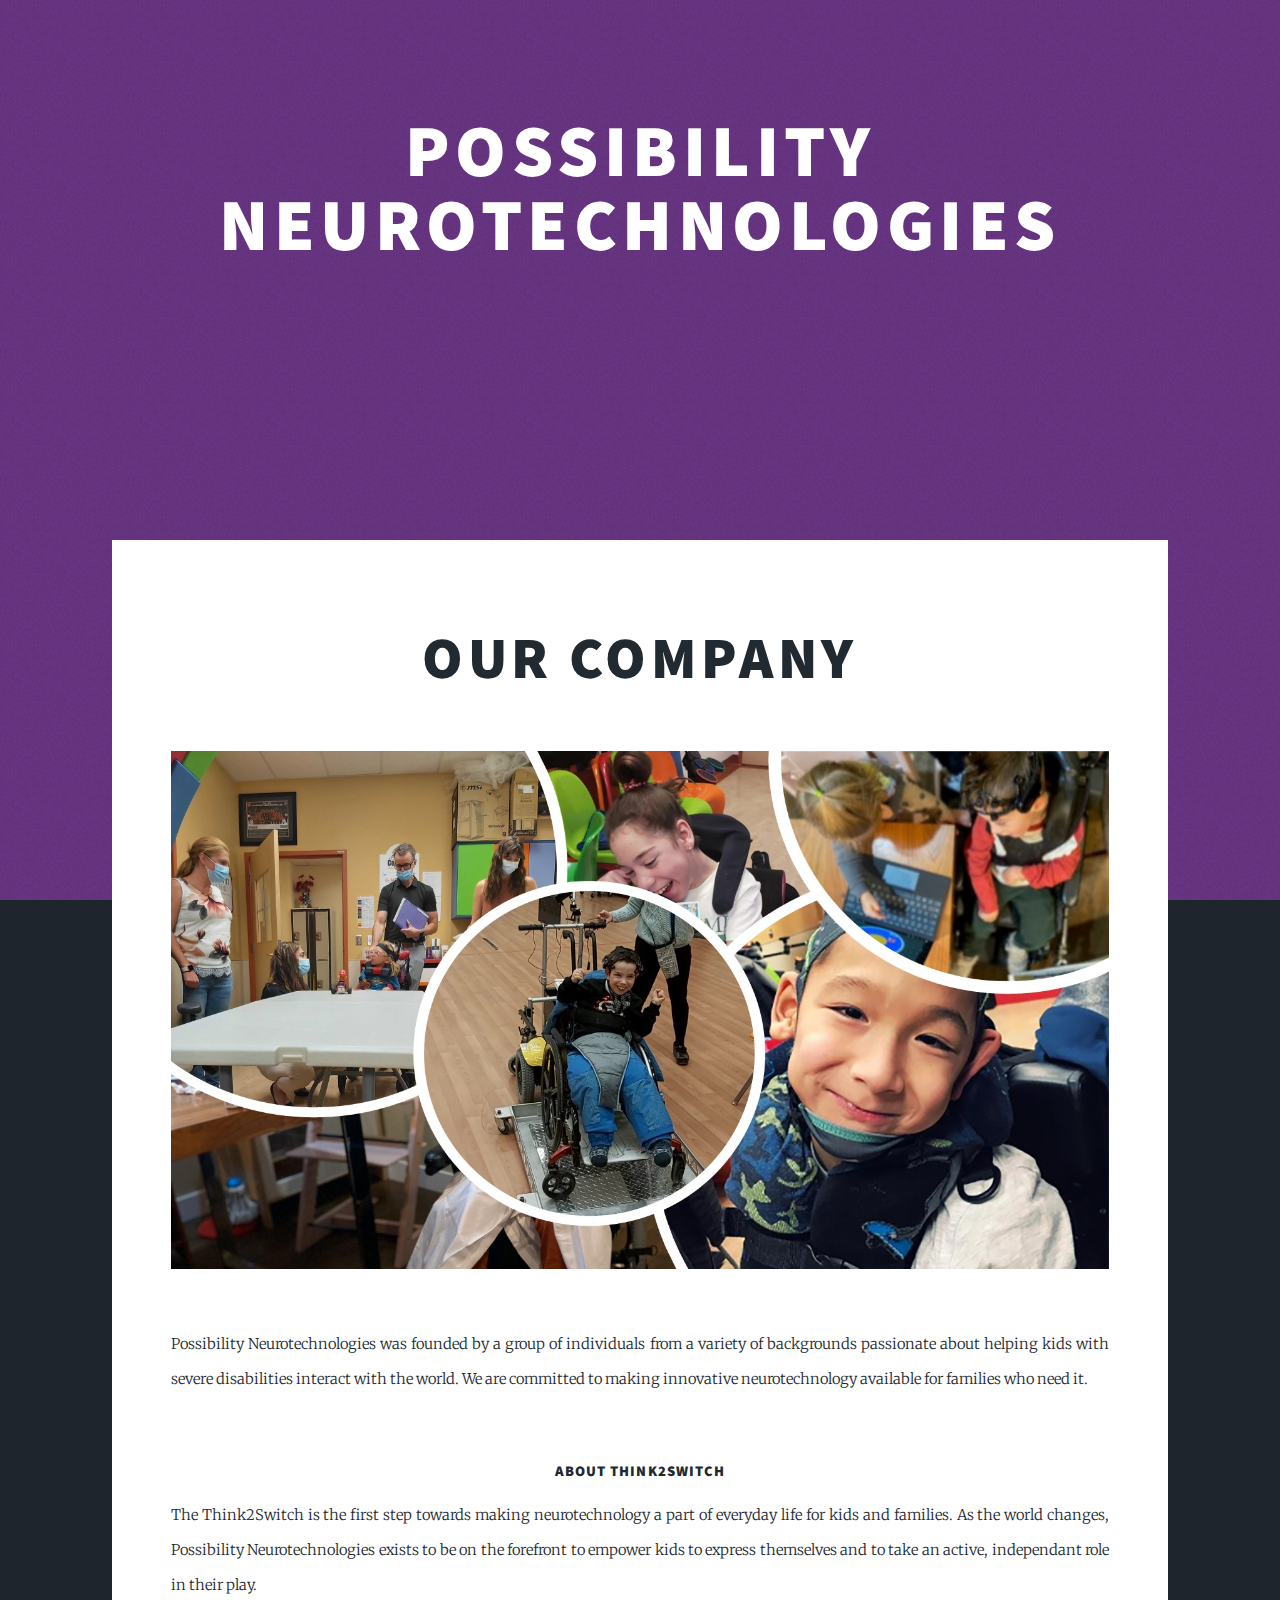
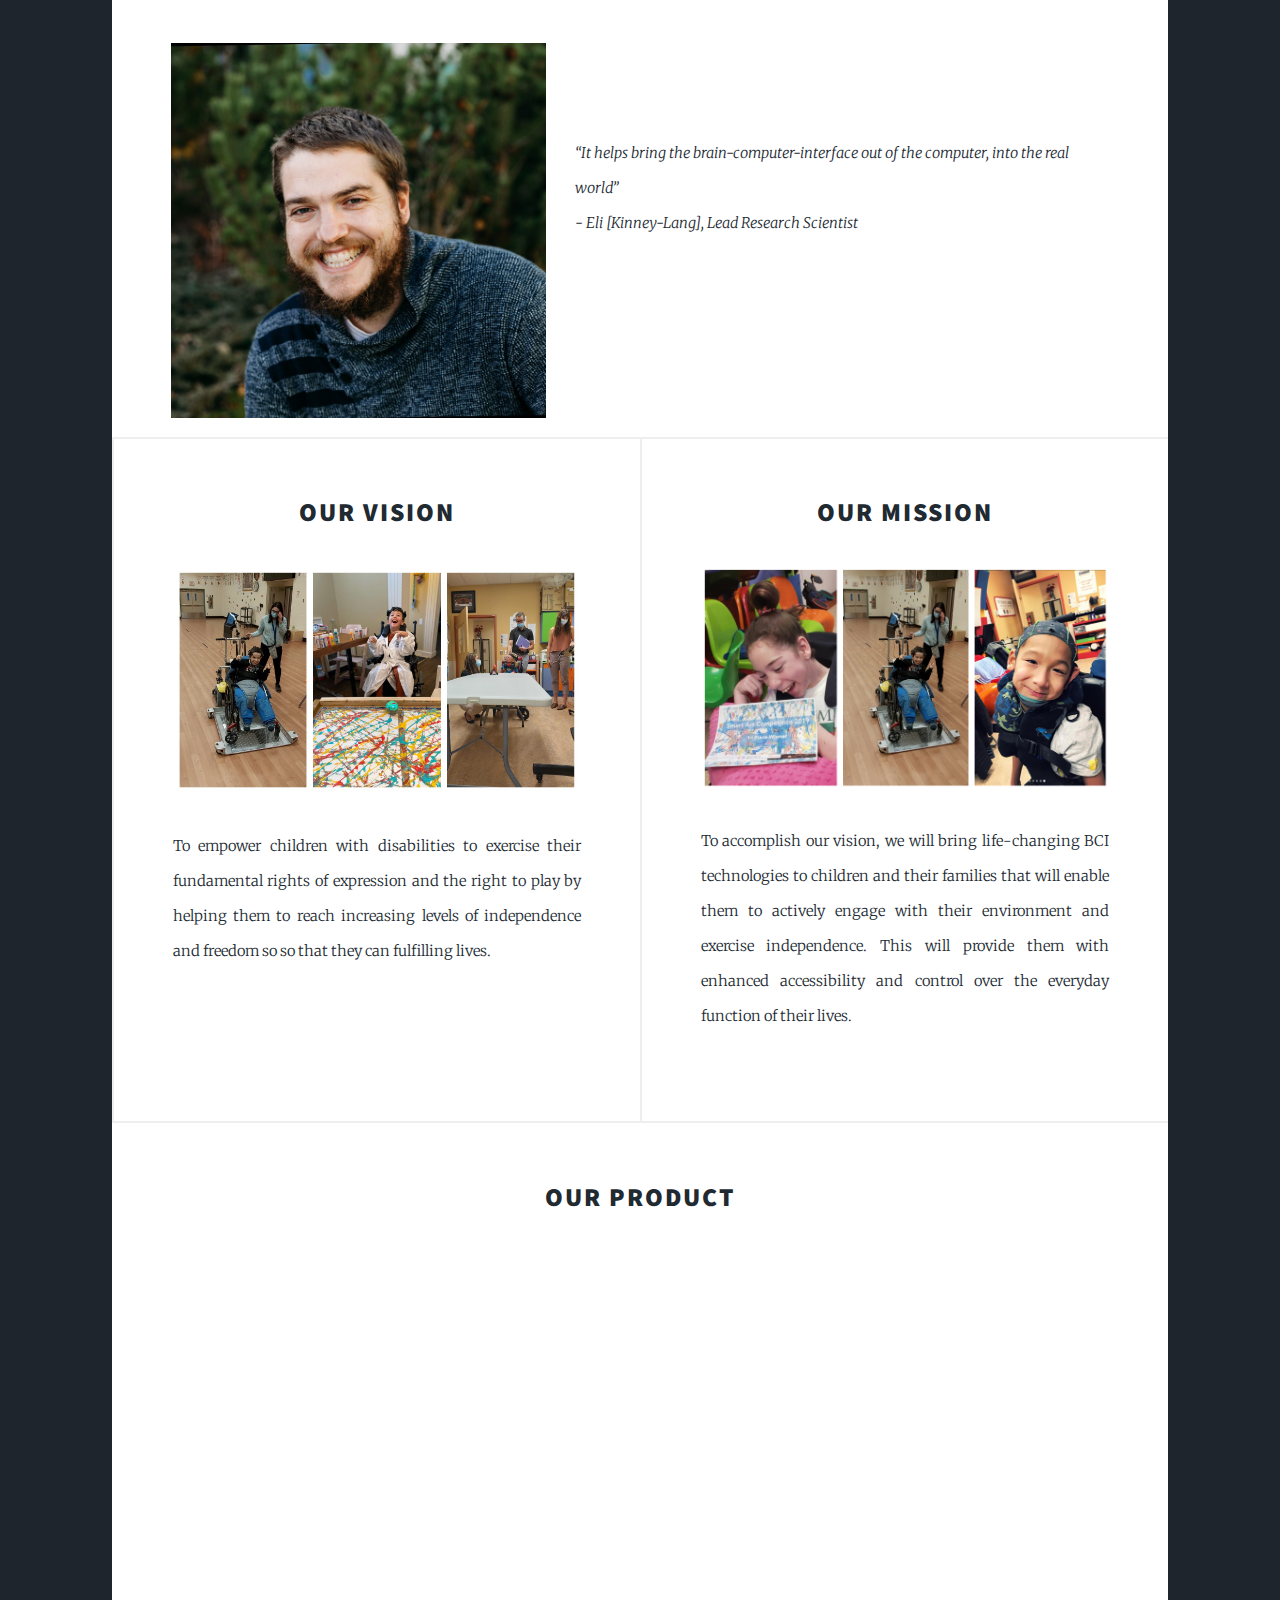
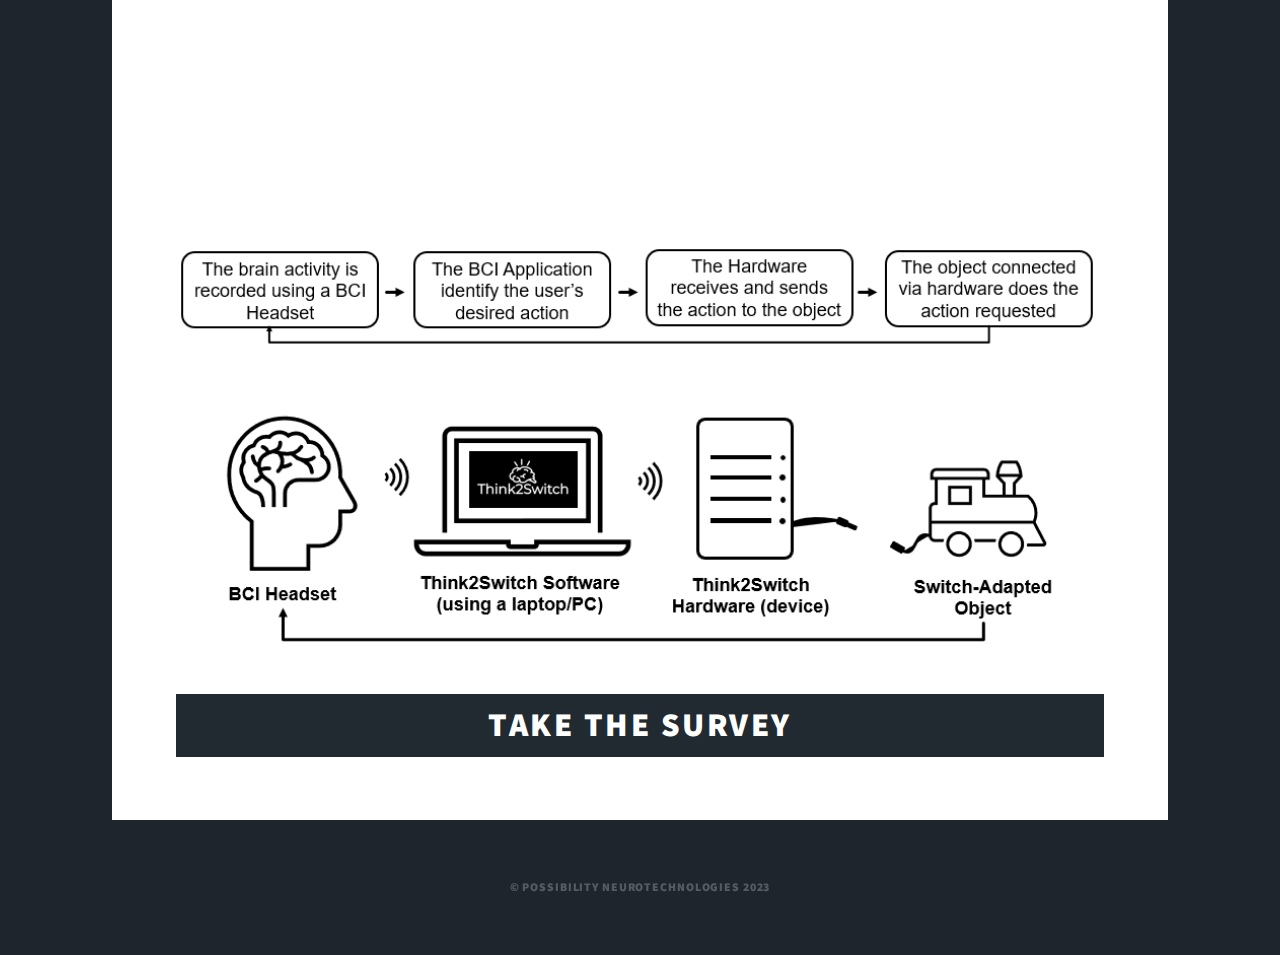
==== index.html @ 07a69c0f "adding new image and written content, and some cleanups" ====
<!DOCTYPE HTML>
<!--
	Massively by HTML5 UP
	html5up.net | @ajlkn
	Free for personal and commercial use under the CCA 3.0 license (html5up.net/license)
-->
<html>

<head>
    <title>BCI4Kids | Care Crates
    </title>
    <meta charset="utf-8" />
    <meta name="viewport" content="width=device-width, initial-scale=1, user-scalable=no" />
    <link rel="stylesheet" href="assets/css/main.css" />
    <noscript><link rel="stylesheet" href="assets/css/noscript.css" /></noscript>
</head>

<body class="is-preload">

    <!-- Wrapper -->
    <div id="wrapper" class="fade-in">

        <!-- Intro -->
        <div id="intro">
            <h1>
                <a href="#" class="image title"></a>Possibility Neurotechnologies
            </h1>
            <!-- <p>This is an extremely cool tagline!</a>
            </p> -->
            <!-- <ul class="actions">
                <li><a href="#header" class="button icon solid fa-arrow-down scrolly">Learn More</a></li>
            </ul> -->
        </div>

        <!-- Header -->
        <header id="header">
            <!-- <a href="index.html" class="logo">Join Our Early Access Club!</a> -->
            <!-- <nav id="nav"> -->
            <ul class="links" style="background-color: #212931">
                <!-- <li class="active"><a href="#">Home</a></li> -->
                <li class=""><a href="#Program">Interested? Take our Survey</a></li>
                <!-- <li><a href="flagships.html">Flagship Product</a></li>
                <li><a href="old_index.html">Old Index</a></li>
                <li><a href="#Starter_Crates">Starter Crates</a></li> -->
                <!-- </ul>
            <ul class="links"> -->
                <!-- <li><a href="#" class="icon brands fa-twitter"><span class="label">Twitter</span></a></li>
                <li><a href="#" class="icon brands fa-facebook-f"><span class="label">Facebook</span></a></li>
                <li><a href="#" class="icon brands fa-instagram"><span class="label">Instagram</span></a></li>
                <li><a href="#" class="icon brands fa-github"><span class="label">GitHub</span></a></li> -->
            </ul>
            <!-- </nav> -->
        </header>

        <!-- Nav -->
        <!-- <nav id="nav">
            <ul class="links">
                <li class="active"><a href="index.html">Home</a></li>
                <li><a href="flagships.html">Flagship Product</a></li>
                <li><a href="#Starter_Crates">Starter Crates</a></li>
            </ul>
            <ul class="icons">
                <li><a href="#" class="icon brands fa-twitter"><span class="label">Twitter</span></a>
                </li>
                <li><a href="#" class="icon brands fa-facebook-f"><span class="label">Facebook</span></a></li>
                <li><a href="#" class="icon brands fa-instagram"><span class="label">Instagram</span></a></li>
                <li><a href="#" class="icon brands fa-github"><span class="label">GitHub</span></a></li>
            </ul>
        </nav> -->

        <!-- Main -->
        <div id="main">

            <!-- Featured Post -->
            <article class="post featured">
                <header class="major">
                    <h2><a href="#">Our Company</a></h2>
                </header>
                <div class="image main"><img src="images/Dener_Images/pic_1.jpg" alt="" /></div>
                <p>Possibility Neurotechnologies was founded by a group of individuals from a variety of backgrounds passionate 
                    about helping kids with severe disabilities interact with the world. We are committed to making innovative 
                    neurotechnology available for families who need it.</p></br>
                <h4>About Think2Switch</h4>
                
                <p>The Think2Switch is the first step towards making 
                    neurotechnology a part of everyday life for kids and families. As the world changes, Possibility Neurotechnologies 
                    exists to be on the forefront to empower kids to express themselves and to take an active, independant role in their play.</p>
                <span class="image left"><img src="images/eli_headshot.jfif" alt="" /></span></br></br></br>
                <p class="p_left" style="font-style: italic">
                    “It helps bring the brain-computer-interface out of the computer, into the real world” </br>
                    - Eli [Kinney-Lang], Lead Research Scientist</p>
                </br></br>
            </article>

            <section class="summary" id="Starter_Crates">
                <!-- <header class="major">
                    <h1>Our Product</h1>
                </header> -->
                <article>
                    <header>
                        <h2><a href="#">Our Vision</a></h2>
                    </header>
                    <a href="#" class="image fit"><img src="images/Dener_Images/pic_9.jpg" alt="" /></a>
                    <p>To empower children with disabilities to exercise their fundamental rights of 
                        expression and the right to play by helping them to reach increasing levels of 
                        independence and freedom so so that they can fulfilling lives.</p>
                </article>
                <article>
                    <header>
                        <h2><a href="#">Our Mission</a></h2>
                    </header>
                    <a href="#" class="image fit"><img src="images/Dener_Images/pic_7.png" alt="" /></a>
                    <p>To accomplish our vision, we will bring life-changing BCI technologies to children and their families that will
                        enable them to actively engage with their environment and exercise independence. This will provide them with
                        enhanced accessibility and control over the everyday function of their lives.</p>
                </article>
            </section>
            <section id="Program">
                <article class="post featured">
                    <header class="major">
                        <h2><a href="#">Our Product</a></h2>
                    </header>
                    <div style="position:relative;padding-top:56.25%;">
                        <iframe src="https://www.youtube.com/embed/0PPTnDijx0E" 
                        frameborder="0" allowfullscreen style="position:absolute;top:0;left:0;width:100%;height:100%;">
                        </iframe>
                    </div>
                    <a href="#" class="image fit"><img src="images/Dener_Images/diagram_3.png" alt="" /></a>
                    <!-- <span width="50%" class="image left"><img src="images/PNGs/T2S_Diagram.png" alt="" /></span> -->
                    <!-- <a href="#" class="image main"><img style="border-radius: 40px"src="images/PNGs/T2S_Diagram.png" alt="" /></a> -->
                    <!-- <p>Donec eget ex magna. Interdum et malesuada fames ac ante ipsum primis in faucibus. Pellentesque venenatis 
                    dolor imperdiet dolor mattis sagittis magna etiam. Donec eget ex magna. Interdum et malesuada fames ac ante 
                    ipsum primis in faucibus. Pellentesque venenatis dolor imperdiet dolor mattis sagittis magna etiam. Donec eget 
                    ex magna. Interdum et malesuada fames ac ante ipsum primis in faucibus. Pellentesque venenatis dolor imperdiet 
                    dolor mattis sagittis magna etiam.</p> -->
                </article>
                <!-- <a href="#" class="button extralarge">Take the Survey</a> -->
                <ul class="actions stacked">
                    <li><a href="#" id="#survey_button" class="button extralarge primary fit">Take the Survey</a></li>
                </ul>
            </section>
        </div>


        <!-- Footer -->
        <!-- <footer id="footer">
            <section>
                <form method="post" action="https://formspree.io/f/xoqbwbjz">
                    <div class="fields">
                        <div class="field">
                            <label for="name">Name</label>
                            <input type="text" name="name" id="name" />
                        </div>
                        <div class="field">
                            <label for="email">Email</label>
                            <input type="text" name="email " id="email" />
                        </div>
                        <div class="field">
                            <label for="message">Message</label>
                            <textarea name="message" id="message" rows="3 "></textarea>
                        </div>
                    </div>
                    <ul class="actions">
                        <li><input type="submit" value="Send Message" /></li>
                    </ul>
                </form>
            </section>
            <section class="split contact">
                <section class="alt">
                    <h3>Address</h3>
                    <p>1234 Somewhere Road #87257<br /> Nashville, TN 00000-0000</p>
                </section>
                <section>
                    <h3>Phone</h3>
                    <p><a href="#">(000) 000-0000</a></p>
                </section>
                <section>
                    <h3>Email</h3>
                    <p><a href="#">info@untitled.tld</a></p>
                </section>
                <section>
                    <h3>Social</h3>
                    <ul class="icons alt ">
                        <li><a href="# " class="icon brands alt fa-twitter"><span class="label">Twitter</span></a></li>
                        <li><a href="# " class="icon brands alt fa-facebook-f"><span class="label">Facebook</span></a></li>
                        <li><a href="# " class="icon brands alt fa-instagram"><span class="label">Instagram</span></a></li>
                        <li><a href="# " class="icon brands alt fa-github"><span class="label">GitHub</span></a></li>
                    </ul>
                </section>
            </section>
        </footer> -->

        <!-- Copyright -->
        <div id="copyright">
            <ul>
                <li>&copy; Possibility Neurotechnologies 2023</li>
                <!-- <li>Design: <a href="https://html5up.net">HTML5 UP</a></li> -->
            </ul>
        </div>

    </div>


    <!-- Scripts -->
    <script src="assets/js/jquery.min.js"></script>
    <script src="assets/js/jquery.scrollex.min.js"></script>
    <script src="assets/js/jquery.scrolly.min.js"></script>
    <script src="assets/js/browser.min.js"></script>
    <script src="assets/js/breakpoints.min.js"></script>
    <script src="assets/js/util.js"></script>
    <script src="assets/js/main.js"></script>

</body>

</html>
---- assets/css/main.css ----
@import url(fontawesome-all.min.css);
@import url("https://fonts.googleapis.com/css?family=Merriweather:300,700,300italic,700italic|Source+Sans+Pro:900");

/*
	Massively by HTML5 UP
	html5up.net | @ajlkn
	Free for personal and commercial use under the CCA 3.0 license (html5up.net/license)
*/

html,
body,
div,
span,
applet,
object,
iframe,
h1,
h2,
h3,
h4,
h5,
h6,
p,
blockquote,
pre,
a,
abbr,
acronym,
address,
big,
cite,
code,
del,
dfn,
em,
img,
ins,
kbd,
q,
s,
samp,
small,
strike,
strong,
sub,
sup,
tt,
var,
b,
u,
i,
center,
dl,
dt,
dd,
ol,
ul,
li,
fieldset,
form,
label,
legend,
table,
caption,
tbody,
tfoot,
thead,
tr,
th,
td,
article,
aside,
canvas,
details,
embed,
figure,
figcaption,
footer,
header,
hgroup,
menu,
nav,
output,
ruby,
section,
summary,
time,
mark,
audio,
video {
    margin: 0;
    padding: 0;
    border: 0;
    font-size: 100%;
    font: inherit;
    vertical-align: baseline;
}

article,
aside,
details,
figcaption,
figure,
footer,
header,
hgroup,
menu,
nav,
section {
    display: block;
}

body {
    line-height: 1;
}

ol,
ul {
    list-style: none;
}

blockquote,
q {
    quotes: none;
}

blockquote:before,
blockquote:after,
q:before,
q:after {
    content: '';
    content: none;
}

table {
    border-collapse: collapse;
    border-spacing: 0;
}

body {
    -webkit-text-size-adjust: none;
}

mark {
    background-color: transparent;
    color: inherit;
}

input::-moz-focus-inner {
    border: 0;
    padding: 0;
}

input,
select,
textarea {
    -moz-appearance: none;
    -webkit-appearance: none;
    -ms-appearance: none;
    appearance: none;
    resize: none;
}


/* Basic */

@-ms-viewport {
    width: device-width;
}

body {
    -ms-overflow-style: scrollbar;
}

@media screen and (max-width: 480px) {
    html,
    body {
        min-width: 320px;
    }
}

html {
    box-sizing: border-box;
}

*,
*:before,
*:after {
    box-sizing: inherit;
}

body {
    background-color: #1e252d;
}

body.is-preload *,
body.is-preload *:before,
body.is-preload *:after {
    -moz-animation: none !important;
    -webkit-animation: none !important;
    -ms-animation: none !important;
    animation: none !important;
    -moz-transition: none !important;
    -webkit-transition: none !important;
    -ms-transition: none !important;
    transition: none !important;
}


/* Type */

html {
    font-size: 16pt;
}

@media screen and (max-width: 1680px) {
    html {
        font-size: 12pt;
    }
}

@media screen and (max-width: 1280px) {
    html {
        font-size: 11pt;
    }
}

@media screen and (max-width: 360px) {
    html {
        font-size: 10pt;
    }
}

body {
    color: #212931;
}

body,
input,
select,
textarea {
    font-family: "Merriweather", Georgia, serif;
    font-weight: 300;
    font-size: 1rem;
    line-height: 2.375;
}

a {
    -moz-transition: color 0.2s ease-in-out, background-color 0.2s ease-in-out, border-color 0.2s ease-in-out, box-shadow 0.2s ease-in-out;
    -webkit-transition: color 0.2s ease-in-out, background-color 0.2s ease-in-out, border-color 0.2s ease-in-out, box-shadow 0.2s ease-in-out;
    -ms-transition: color 0.2s ease-in-out, background-color 0.2s ease-in-out, border-color 0.2s ease-in-out, box-shadow 0.2s ease-in-out;
    transition: color 0.2s ease-in-out, background-color 0.2s ease-in-out, border-color 0.2s ease-in-out, box-shadow 0.2s ease-in-out;
    border-bottom: dotted 1px;
    text-decoration: none;
}

a:hover {
    border-bottom-color: transparent;
}

strong,
b {
    font-weight: 600;
}

em,
i {
    font-style: italic;
}

p {
    text-align: justify;
    margin: 0 0 2rem 0;
}

.p_left {
    text-align: left;
}

span>h3 {
    text-align: left;
}


.p_right {
    text-align: right;
}

span>h3 {
    text-align: right;
}

h1,
h2,
h3,
h4,
h5,
h6 {
    font-family: "Source Sans Pro", Helvetica, sans-serif;
    font-weight: 900;
    line-height: 1.5;
    letter-spacing: 0.075em;
    text-transform: uppercase;
    margin: 0 0 1rem 0;
}

h1 a,
h2 a,
h3 a,
h4 a,
h5 a,
h6 a {
    border-bottom: 0;
    color: inherit;
    text-decoration: none;
}

h1 {
    font-size: 4rem;
    line-height: 1.1;
    margin: 0 0 2rem 0;
}

h2 {
    font-size: 1.75rem;
    line-height: 1.3;
    margin: 0 0 1.5rem 0;
}

h3 {
    font-size: 1.25rem;
    margin: 0 0 1.5rem 0;
}

h4 {
    font-size: 1rem;
}

h5 {
    font-size: 0.9rem;
}

h6 {
    font-size: 0.8rem;
}

sub {
    font-size: 0.8rem;
    position: relative;
    top: 0.5rem;
}

sup {
    font-size: 0.8rem;
    position: relative;
    top: -0.5rem;
}

blockquote {
    border-left: solid 4px;
    font-style: italic;
    margin: 0 0 2rem 0;
    padding: 0.5rem 0 0.5rem 2rem;
}

code {
    border: solid 2px;
    font-family: "Courier New", monospace;
    font-size: 0.9rem;
    margin: 0 0.25rem;
    padding: 0.25rem 0.65rem;
}

pre {
    -webkit-overflow-scrolling: touch;
    font-family: "Courier New", monospace;
    font-size: 0.9rem;
    margin: 0 0 2rem 0;
}

pre code {
    display: block;
    line-height: 1.75;
    padding: 1rem 1.5rem;
    overflow-x: auto;
}

hr {
    border: 0;
    border-bottom: solid 2px;
    margin: 3rem 0;
}

hr.major {
    margin: 5rem 0;
}

.align-left {
    text-align: left;
}

.align-center {
    text-align: center;
}

.align-right {
    text-align: right;
}

input,
select,
textarea {
    color: #212931;
}

a {
    color: #212931;
    border-bottom-color: rgba(33, 41, 49, 0.5);
}

a:hover {
    border-bottom-color: transparent;
    color: #18bfef !important;
}

strong,
b {
    color: #212931;
}

h1,
h2,
h3,
h4,
h5,
h6 {
    color: #212931;
}

blockquote {
    border-left-color: #eeeeee;
}

code {
    background: rgba(220, 220, 220, 0.25);
    border-color: #eeeeee;
}

hr {
    border-bottom-color: #eeeeee;
}


/* Row */

.row {
    display: flex;
    flex-wrap: wrap;
    box-sizing: border-box;
    align-items: stretch;
}

.row>* {
    box-sizing: border-box;
}

.row.gtr-uniform>*> :last-child {
    margin-bottom: 0;
}

.row.aln-left {
    justify-content: flex-start;
}

.row.aln-center {
    justify-content: center;
}

.row.aln-right {
    justify-content: flex-end;
}

.row.aln-top {
    align-items: flex-start;
}

.row.aln-middle {
    align-items: center;
}

.row.aln-bottom {
    align-items: flex-end;
}

.row>.imp {
    order: -1;
}

.row>.col-1 {
    width: 8.33333%;
}

.row>.off-1 {
    margin-left: 8.33333%;
}

.row>.col-2 {
    width: 16.66667%;
}

.row>.off-2 {
    margin-left: 16.66667%;
}

.row>.col-3 {
    width: 25%;
}

.row>.off-3 {
    margin-left: 25%;
}

.row>.col-4 {
    width: 33.33333%;
}

.row>.off-4 {
    margin-left: 33.33333%;
}

.row>.col-5 {
    width: 41.66667%;
}

.row>.off-5 {
    margin-left: 41.66667%;
}

.row>.col-6 {
    width: 50%;
}

.row>.off-6 {
    margin-left: 50%;
}

.row>.col-7 {
    width: 58.33333%;
}

.row>.off-7 {
    margin-left: 58.33333%;
}

.row>.col-8 {
    width: 66.66667%;
}

.row>.off-8 {
    margin-left: 66.66667%;
}

.row>.col-9 {
    width: 75%;
}

.row>.off-9 {
    margin-left: 75%;
}

.row>.col-10 {
    width: 83.33333%;
}

.row>.off-10 {
    margin-left: 83.33333%;
}

.row>.col-11 {
    width: 91.66667%;
}

.row>.off-11 {
    margin-left: 91.66667%;
}

.row>.col-12 {
    width: 100%;
}

.row>.off-12 {
    margin-left: 100%;
}

.row.gtr-0 {
    margin-top: 0;
    margin-left: 0rem;
}

.row.gtr-0>* {
    padding: 0 0 0 0rem;
}

.row.gtr-0.gtr-uniform {
    margin-top: 0rem;
}

.row.gtr-0.gtr-uniform>* {
    padding-top: 0rem;
}

.row.gtr-25 {
    margin-top: 0;
    margin-left: -0.375rem;
}

.row.gtr-25>* {
    padding: 0 0 0 0.375rem;
}

.row.gtr-25.gtr-uniform {
    margin-top: -0.375rem;
}

.row.gtr-25.gtr-uniform>* {
    padding-top: 0.375rem;
}

.row.gtr-50 {
    margin-top: 0;
    margin-left: -0.75rem;
}

.row.gtr-50>* {
    padding: 0 0 0 0.75rem;
}

.row.gtr-50.gtr-uniform {
    margin-top: -0.75rem;
}

.row.gtr-50.gtr-uniform>* {
    padding-top: 0.75rem;
}

.row {
    margin-top: 0;
    margin-left: -1.5rem;
}

.row>* {
    padding: 0 0 0 1.5rem;
}

.row.gtr-uniform {
    margin-top: -1.5rem;
}

.row.gtr-uniform>* {
    padding-top: 1.5rem;
}

.row.gtr-150 {
    margin-top: 0;
    margin-left: -2.25rem;
}

.row.gtr-150>* {
    padding: 0 0 0 2.25rem;
}

.row.gtr-150.gtr-uniform {
    margin-top: -2.25rem;
}

.row.gtr-150.gtr-uniform>* {
    padding-top: 2.25rem;
}

.row.gtr-200 {
    margin-top: 0;
    margin-left: -3rem;
}

.row.gtr-200>* {
    padding: 0 0 0 3rem;
}

.row.gtr-200.gtr-uniform {
    margin-top: -3rem;
}

.row.gtr-200.gtr-uniform>* {
    padding-top: 3rem;
}

@media screen and (max-width: 1680px) {
    .row {
        display: flex;
        flex-wrap: wrap;
        box-sizing: border-box;
        align-items: stretch;
    }
    .row>* {
        box-sizing: border-box;
    }
    .row.gtr-uniform>*> :last-child {
        margin-bottom: 0;
    }
    .row.aln-left {
        justify-content: flex-start;
    }
    .row.aln-center {
        justify-content: center;
    }
    .row.aln-right {
        justify-content: flex-end;
    }
    .row.aln-top {
        align-items: flex-start;
    }
    .row.aln-middle {
        align-items: center;
    }
    .row.aln-bottom {
        align-items: flex-end;
    }
    .row>.imp-xlarge {
        order: -1;
    }
    .row>.col-1-xlarge {
        width: 8.33333%;
    }
    .row>.off-1-xlarge {
        margin-left: 8.33333%;
    }
    .row>.col-2-xlarge {
        width: 16.66667%;
    }
    .row>.off-2-xlarge {
        margin-left: 16.66667%;
    }
    .row>.col-3-xlarge {
        width: 25%;
    }
    .row>.off-3-xlarge {
        margin-left: 25%;
    }
    .row>.col-4-xlarge {
        width: 33.33333%;
    }
    .row>.off-4-xlarge {
        margin-left: 33.33333%;
    }
    .row>.col-5-xlarge {
        width: 41.66667%;
    }
    .row>.off-5-xlarge {
        margin-left: 41.66667%;
    }
    .row>.col-6-xlarge {
        width: 50%;
    }
    .row>.off-6-xlarge {
        margin-left: 50%;
    }
    .row>.col-7-xlarge {
        width: 58.33333%;
    }
    .row>.off-7-xlarge {
        margin-left: 58.33333%;
    }
    .row>.col-8-xlarge {
        width: 66.66667%;
    }
    .row>.off-8-xlarge {
        margin-left: 66.66667%;
    }
    .row>.col-9-xlarge {
        width: 75%;
    }
    .row>.off-9-xlarge {
        margin-left: 75%;
    }
    .row>.col-10-xlarge {
        width: 83.33333%;
    }
    .row>.off-10-xlarge {
        margin-left: 83.33333%;
    }
    .row>.col-11-xlarge {
        width: 91.66667%;
    }
    .row>.off-11-xlarge {
        margin-left: 91.66667%;
    }
    .row>.col-12-xlarge {
        width: 100%;
    }
    .row>.off-12-xlarge {
        margin-left: 100%;
    }
    .row.gtr-0 {
        margin-top: 0;
        margin-left: 0rem;
    }
    .row.gtr-0>* {
        padding: 0 0 0 0rem;
    }
    .row.gtr-0.gtr-uniform {
        margin-top: 0rem;
    }
    .row.gtr-0.gtr-uniform>* {
        padding-top: 0rem;
    }
    .row.gtr-25 {
        margin-top: 0;
        margin-left: -0.375rem;
    }
    .row.gtr-25>* {
        padding: 0 0 0 0.375rem;
    }
    .row.gtr-25.gtr-uniform {
        margin-top: -0.375rem;
    }
    .row.gtr-25.gtr-uniform>* {
        padding-top: 0.375rem;
    }
    .row.gtr-50 {
        margin-top: 0;
        margin-left: -0.75rem;
    }
    .row.gtr-50>* {
        padding: 0 0 0 0.75rem;
    }
    .row.gtr-50.gtr-uniform {
        margin-top: -0.75rem;
    }
    .row.gtr-50.gtr-uniform>* {
        padding-top: 0.75rem;
    }
    .row {
        margin-top: 0;
        margin-left: -1.5rem;
    }
    .row>* {
        padding: 0 0 0 1.5rem;
    }
    .row.gtr-uniform {
        margin-top: -1.5rem;
    }
    .row.gtr-uniform>* {
        padding-top: 1.5rem;
    }
    .row.gtr-150 {
        margin-top: 0;
        margin-left: -2.25rem;
    }
    .row.gtr-150>* {
        padding: 0 0 0 2.25rem;
    }
    .row.gtr-150.gtr-uniform {
        margin-top: -2.25rem;
    }
    .row.gtr-150.gtr-uniform>* {
        padding-top: 2.25rem;
    }
    .row.gtr-200 {
        margin-top: 0;
        margin-left: -3rem;
    }
    .row.gtr-200>* {
        padding: 0 0 0 3rem;
    }
    .row.gtr-200.gtr-uniform {
        margin-top: -3rem;
    }
    .row.gtr-200.gtr-uniform>* {
        padding-top: 3rem;
    }
}

@media screen and (max-width: 1280px) {
    .row {
        display: flex;
        flex-wrap: wrap;
        box-sizing: border-box;
        align-items: stretch;
    }
    .row>* {
        box-sizing: border-box;
    }
    .row.gtr-uniform>*> :last-child {
        margin-bottom: 0;
    }
    .row.aln-left {
        justify-content: flex-start;
    }
    .row.aln-center {
        justify-content: center;
    }
    .row.aln-right {
        justify-content: flex-end;
    }
    .row.aln-top {
        align-items: flex-start;
    }
    .row.aln-middle {
        align-items: center;
    }
    .row.aln-bottom {
        align-items: flex-end;
    }
    .row>.imp-large {
        order: -1;
    }
    .row>.col-1-large {
        width: 8.33333%;
    }
    .row>.off-1-large {
        margin-left: 8.33333%;
    }
    .row>.col-2-large {
        width: 16.66667%;
    }
    .row>.off-2-large {
        margin-left: 16.66667%;
    }
    .row>.col-3-large {
        width: 25%;
    }
    .row>.off-3-large {
        margin-left: 25%;
    }
    .row>.col-4-large {
        width: 33.33333%;
    }
    .row>.off-4-large {
        margin-left: 33.33333%;
    }
    .row>.col-5-large {
        width: 41.66667%;
    }
    .row>.off-5-large {
        margin-left: 41.66667%;
    }
    .row>.col-6-large {
        width: 50%;
    }
    .row>.off-6-large {
        margin-left: 50%;
    }
    .row>.col-7-large {
        width: 58.33333%;
    }
    .row>.off-7-large {
        margin-left: 58.33333%;
    }
    .row>.col-8-large {
        width: 66.66667%;
    }
    .row>.off-8-large {
        margin-left: 66.66667%;
    }
    .row>.col-9-large {
        width: 75%;
    }
    .row>.off-9-large {
        margin-left: 75%;
    }
    .row>.col-10-large {
        width: 83.33333%;
    }
    .row>.off-10-large {
        margin-left: 83.33333%;
    }
    .row>.col-11-large {
        width: 91.66667%;
    }
    .row>.off-11-large {
        margin-left: 91.66667%;
    }
    .row>.col-12-large {
        width: 100%;
    }
    .row>.off-12-large {
        margin-left: 100%;
    }
    .row.gtr-0 {
        margin-top: 0;
        margin-left: 0rem;
    }
    .row.gtr-0>* {
        padding: 0 0 0 0rem;
    }
    .row.gtr-0.gtr-uniform {
        margin-top: 0rem;
    }
    .row.gtr-0.gtr-uniform>* {
        padding-top: 0rem;
    }
    .row.gtr-25 {
        margin-top: 0;
        margin-left: -0.375rem;
    }
    .row.gtr-25>* {
        padding: 0 0 0 0.375rem;
    }
    .row.gtr-25.gtr-uniform {
        margin-top: -0.375rem;
    }
    .row.gtr-25.gtr-uniform>* {
        padding-top: 0.375rem;
    }
    .row.gtr-50 {
        margin-top: 0;
        margin-left: -0.75rem;
    }
    .row.gtr-50>* {
        padding: 0 0 0 0.75rem;
    }
    .row.gtr-50.gtr-uniform {
        margin-top: -0.75rem;
    }
    .row.gtr-50.gtr-uniform>* {
        padding-top: 0.75rem;
    }
    .row {
        margin-top: 0;
        margin-left: -1.5rem;
    }
    .row>* {
        padding: 0 0 0 1.5rem;
    }
    .row.gtr-uniform {
        margin-top: -1.5rem;
    }
    .row.gtr-uniform>* {
        padding-top: 1.5rem;
    }
    .row.gtr-150 {
        margin-top: 0;
        margin-left: -2.25rem;
    }
    .row.gtr-150>* {
        padding: 0 0 0 2.25rem;
    }
    .row.gtr-150.gtr-uniform {
        margin-top: -2.25rem;
    }
    .row.gtr-150.gtr-uniform>* {
        padding-top: 2.25rem;
    }
    .row.gtr-200 {
        margin-top: 0;
        margin-left: -3rem;
    }
    .row.gtr-200>* {
        padding: 0 0 0 3rem;
    }
    .row.gtr-200.gtr-uniform {
        margin-top: -3rem;
    }
    .row.gtr-200.gtr-uniform>* {
        padding-top: 3rem;
    }
}

@media screen and (max-width: 980px) {
    .row {
        display: flex;
        flex-wrap: wrap;
        box-sizing: border-box;
        align-items: stretch;
    }
    .row>* {
        box-sizing: border-box;
    }
    .row.gtr-uniform>*> :last-child {
        margin-bottom: 0;
    }
    .row.aln-left {
        justify-content: flex-start;
    }
    .row.aln-center {
        justify-content: center;
    }
    .row.aln-right {
        justify-content: flex-end;
    }
    .row.aln-top {
        align-items: flex-start;
    }
    .row.aln-middle {
        align-items: center;
    }
    .row.aln-bottom {
        align-items: flex-end;
    }
    .row>.imp-medium {
        order: -1;
    }
    .row>.col-1-medium {
        width: 8.33333%;
    }
    .row>.off-1-medium {
        margin-left: 8.33333%;
    }
    .row>.col-2-medium {
        width: 16.66667%;
    }
    .row>.off-2-medium {
        margin-left: 16.66667%;
    }
    .row>.col-3-medium {
        width: 25%;
    }
    .row>.off-3-medium {
        margin-left: 25%;
    }
    .row>.col-4-medium {
        width: 33.33333%;
    }
    .row>.off-4-medium {
        margin-left: 33.33333%;
    }
    .row>.col-5-medium {
        width: 41.66667%;
    }
    .row>.off-5-medium {
        margin-left: 41.66667%;
    }
    .row>.col-6-medium {
        width: 50%;
    }
    .row>.off-6-medium {
        margin-left: 50%;
    }
    .row>.col-7-medium {
        width: 58.33333%;
    }
    .row>.off-7-medium {
        margin-left: 58.33333%;
    }
    .row>.col-8-medium {
        width: 66.66667%;
    }
    .row>.off-8-medium {
        margin-left: 66.66667%;
    }
    .row>.col-9-medium {
        width: 75%;
    }
    .row>.off-9-medium {
        margin-left: 75%;
    }
    .row>.col-10-medium {
        width: 83.33333%;
    }
    .row>.off-10-medium {
        margin-left: 83.33333%;
    }
    .row>.col-11-medium {
        width: 91.66667%;
    }
    .row>.off-11-medium {
        margin-left: 91.66667%;
    }
    .row>.col-12-medium {
        width: 100%;
    }
    .row>.off-12-medium {
        margin-left: 100%;
    }
    .row.gtr-0 {
        margin-top: 0;
        margin-left: 0rem;
    }
    .row.gtr-0>* {
        padding: 0 0 0 0rem;
    }
    .row.gtr-0.gtr-uniform {
        margin-top: 0rem;
    }
    .row.gtr-0.gtr-uniform>* {
        padding-top: 0rem;
    }
    .row.gtr-25 {
        margin-top: 0;
        margin-left: -0.375rem;
    }
    .row.gtr-25>* {
        padding: 0 0 0 0.375rem;
    }
    .row.gtr-25.gtr-uniform {
        margin-top: -0.375rem;
    }
    .row.gtr-25.gtr-uniform>* {
        padding-top: 0.375rem;
    }
    .row.gtr-50 {
        margin-top: 0;
        margin-left: -0.75rem;
    }
    .row.gtr-50>* {
        padding: 0 0 0 0.75rem;
    }
    .row.gtr-50.gtr-uniform {
        margin-top: -0.75rem;
    }
    .row.gtr-50.gtr-uniform>* {
        padding-top: 0.75rem;
    }
    .row {
        margin-top: 0;
        margin-left: -1.5rem;
    }
    .row>* {
        padding: 0 0 0 1.5rem;
    }
    .row.gtr-uniform {
        margin-top: -1.5rem;
    }
    .row.gtr-uniform>* {
        padding-top: 1.5rem;
    }
    .row.gtr-150 {
        margin-top: 0;
        margin-left: -2.25rem;
    }
    .row.gtr-150>* {
        padding: 0 0 0 2.25rem;
    }
    .row.gtr-150.gtr-uniform {
        margin-top: -2.25rem;
    }
    .row.gtr-150.gtr-uniform>* {
        padding-top: 2.25rem;
    }
    .row.gtr-200 {
        margin-top: 0;
        margin-left: -3rem;
    }
    .row.gtr-200>* {
        padding: 0 0 0 3rem;
    }
    .row.gtr-200.gtr-uniform {
        margin-top: -3rem;
    }
    .row.gtr-200.gtr-uniform>* {
        padding-top: 3rem;
    }
}

@media screen and (max-width: 736px) {
    .row {
        display: flex;
        flex-wrap: wrap;
        box-sizing: border-box;
        align-items: stretch;
    }
    .row>* {
        box-sizing: border-box;
    }
    .row.gtr-uniform>*> :last-child {
        margin-bottom: 0;
    }
    .row.aln-left {
        justify-content: flex-start;
    }
    .row.aln-center {
        justify-content: center;
    }
    .row.aln-right {
        justify-content: flex-end;
    }
    .row.aln-top {
        align-items: flex-start;
    }
    .row.aln-middle {
        align-items: center;
    }
    .row.aln-bottom {
        align-items: flex-end;
    }
    .row>.imp-small {
        order: -1;
    }
    .row>.col-1-small {
        width: 8.33333%;
    }
    .row>.off-1-small {
        margin-left: 8.33333%;
    }
    .row>.col-2-small {
        width: 16.66667%;
    }
    .row>.off-2-small {
        margin-left: 16.66667%;
    }
    .row>.col-3-small {
        width: 25%;
    }
    .row>.off-3-small {
        margin-left: 25%;
    }
    .row>.col-4-small {
        width: 33.33333%;
    }
    .row>.off-4-small {
        margin-left: 33.33333%;
    }
    .row>.col-5-small {
        width: 41.66667%;
    }
    .row>.off-5-small {
        margin-left: 41.66667%;
    }
    .row>.col-6-small {
        width: 50%;
    }
    .row>.off-6-small {
        margin-left: 50%;
    }
    .row>.col-7-small {
        width: 58.33333%;
    }
    .row>.off-7-small {
        margin-left: 58.33333%;
    }
    .row>.col-8-small {
        width: 66.66667%;
    }
    .row>.off-8-small {
        margin-left: 66.66667%;
    }
    .row>.col-9-small {
        width: 75%;
    }
    .row>.off-9-small {
        margin-left: 75%;
    }
    .row>.col-10-small {
        width: 83.33333%;
    }
    .row>.off-10-small {
        margin-left: 83.33333%;
    }
    .row>.col-11-small {
        width: 91.66667%;
    }
    .row>.off-11-small {
        margin-left: 91.66667%;
    }
    .row>.col-12-small {
        width: 100%;
    }
    .row>.off-12-small {
        margin-left: 100%;
    }
    .row.gtr-0 {
        margin-top: 0;
        margin-left: 0rem;
    }
    .row.gtr-0>* {
        padding: 0 0 0 0rem;
    }
    .row.gtr-0.gtr-uniform {
        margin-top: 0rem;
    }
    .row.gtr-0.gtr-uniform>* {
        padding-top: 0rem;
    }
    .row.gtr-25 {
        margin-top: 0;
        margin-left: -0.375rem;
    }
    .row.gtr-25>* {
        padding: 0 0 0 0.375rem;
    }
    .row.gtr-25.gtr-uniform {
        margin-top: -0.375rem;
    }
    .row.gtr-25.gtr-uniform>* {
        padding-top: 0.375rem;
    }
    .row.gtr-50 {
        margin-top: 0;
        margin-left: -0.75rem;
    }
    .row.gtr-50>* {
        padding: 0 0 0 0.75rem;
    }
    .row.gtr-50.gtr-uniform {
        margin-top: -0.75rem;
    }
    .row.gtr-50.gtr-uniform>* {
        padding-top: 0.75rem;
    }
    .row {
        margin-top: 0;
        margin-left: -1.5rem;
    }
    .row>* {
        padding: 0 0 0 1.5rem;
    }
    .row.gtr-uniform {
        margin-top: -1.5rem;
    }
    .row.gtr-uniform>* {
        padding-top: 1.5rem;
    }
    .row.gtr-150 {
        margin-top: 0;
        margin-left: -2.25rem;
    }
    .row.gtr-150>* {
        padding: 0 0 0 2.25rem;
    }
    .row.gtr-150.gtr-uniform {
        margin-top: -2.25rem;
    }
    .row.gtr-150.gtr-uniform>* {
        padding-top: 2.25rem;
    }
    .row.gtr-200 {
        margin-top: 0;
        margin-left: -3rem;
    }
    .row.gtr-200>* {
        padding: 0 0 0 3rem;
    }
    .row.gtr-200.gtr-uniform {
        margin-top: -3rem;
    }
    .row.gtr-200.gtr-uniform>* {
        padding-top: 3rem;
    }
}

@media screen and (max-width: 480px) {
    .row {
        display: flex;
        flex-wrap: wrap;
        box-sizing: border-box;
        align-items: stretch;
    }
    .row>* {
        box-sizing: border-box;
    }
    .row.gtr-uniform>*> :last-child {
        margin-bottom: 0;
    }
    .row.aln-left {
        justify-content: flex-start;
    }
    .row.aln-center {
        justify-content: center;
    }
    .row.aln-right {
        justify-content: flex-end;
    }
    .row.aln-top {
        align-items: flex-start;
    }
    .row.aln-middle {
        align-items: center;
    }
    .row.aln-bottom {
        align-items: flex-end;
    }
    .row>.imp-xsmall {
        order: -1;
    }
    .row>.col-1-xsmall {
        width: 8.33333%;
    }
    .row>.off-1-xsmall {
        margin-left: 8.33333%;
    }
    .row>.col-2-xsmall {
        width: 16.66667%;
    }
    .row>.off-2-xsmall {
        margin-left: 16.66667%;
    }
    .row>.col-3-xsmall {
        width: 25%;
    }
    .row>.off-3-xsmall {
        margin-left: 25%;
    }
    .row>.col-4-xsmall {
        width: 33.33333%;
    }
    .row>.off-4-xsmall {
        margin-left: 33.33333%;
    }
    .row>.col-5-xsmall {
        width: 41.66667%;
    }
    .row>.off-5-xsmall {
        margin-left: 41.66667%;
    }
    .row>.col-6-xsmall {
        width: 50%;
    }
    .row>.off-6-xsmall {
        margin-left: 50%;
    }
    .row>.col-7-xsmall {
        width: 58.33333%;
    }
    .row>.off-7-xsmall {
        margin-left: 58.33333%;
    }
    .row>.col-8-xsmall {
        width: 66.66667%;
    }
    .row>.off-8-xsmall {
        margin-left: 66.66667%;
    }
    .row>.col-9-xsmall {
        width: 75%;
    }
    .row>.off-9-xsmall {
        margin-left: 75%;
    }
    .row>.col-10-xsmall {
        width: 83.33333%;
    }
    .row>.off-10-xsmall {
        margin-left: 83.33333%;
    }
    .row>.col-11-xsmall {
        width: 91.66667%;
    }
    .row>.off-11-xsmall {
        margin-left: 91.66667%;
    }
    .row>.col-12-xsmall {
        width: 100%;
    }
    .row>.off-12-xsmall {
        margin-left: 100%;
    }
    .row.gtr-0 {
        margin-top: 0;
        margin-left: 0rem;
    }
    .row.gtr-0>* {
        padding: 0 0 0 0rem;
    }
    .row.gtr-0.gtr-uniform {
        margin-top: 0rem;
    }
    .row.gtr-0.gtr-uniform>* {
        padding-top: 0rem;
    }
    .row.gtr-25 {
        margin-top: 0;
        margin-left: -0.375rem;
    }
    .row.gtr-25>* {
        padding: 0 0 0 0.375rem;
    }
    .row.gtr-25.gtr-uniform {
        margin-top: -0.375rem;
    }
    .row.gtr-25.gtr-uniform>* {
        padding-top: 0.375rem;
    }
    .row.gtr-50 {
        margin-top: 0;
        margin-left: -0.75rem;
    }
    .row.gtr-50>* {
        padding: 0 0 0 0.75rem;
    }
    .row.gtr-50.gtr-uniform {
        margin-top: -0.75rem;
    }
    .row.gtr-50.gtr-uniform>* {
        padding-top: 0.75rem;
    }
    .row {
        margin-top: 0;
        margin-left: -1.5rem;
    }
    .row>* {
        padding: 0 0 0 1.5rem;
    }
    .row.gtr-uniform {
        margin-top: -1.5rem;
    }
    .row.gtr-uniform>* {
        padding-top: 1.5rem;
    }
    .row.gtr-150 {
        margin-top: 0;
        margin-left: -2.25rem;
    }
    .row.gtr-150>* {
        padding: 0 0 0 2.25rem;
    }
    .row.gtr-150.gtr-uniform {
        margin-top: -2.25rem;
    }
    .row.gtr-150.gtr-uniform>* {
        padding-top: 2.25rem;
    }
    .row.gtr-200 {
        margin-top: 0;
        margin-left: -3rem;
    }
    .row.gtr-200>* {
        padding: 0 0 0 3rem;
    }
    .row.gtr-200.gtr-uniform {
        margin-top: -3rem;
    }
    .row.gtr-200.gtr-uniform>* {
        padding-top: 3rem;
    }
}

@media screen and (max-width: 360px) {
    .row {
        display: flex;
        flex-wrap: wrap;
        box-sizing: border-box;
        align-items: stretch;
    }
    .row>* {
        box-sizing: border-box;
    }
    .row.gtr-uniform>*> :last-child {
        margin-bottom: 0;
    }
    .row.aln-left {
        justify-content: flex-start;
    }
    .row.aln-center {
        justify-content: center;
    }
    .row.aln-right {
        justify-content: flex-end;
    }
    .row.aln-top {
        align-items: flex-start;
    }
    .row.aln-middle {
        align-items: center;
    }
    .row.aln-bottom {
        align-items: flex-end;
    }
    .row>.imp-xxsmall {
        order: -1;
    }
    .row>.col-1-xxsmall {
        width: 8.33333%;
    }
    .row>.off-1-xxsmall {
        margin-left: 8.33333%;
    }
    .row>.col-2-xxsmall {
        width: 16.66667%;
    }
    .row>.off-2-xxsmall {
        margin-left: 16.66667%;
    }
    .row>.col-3-xxsmall {
        width: 25%;
    }
    .row>.off-3-xxsmall {
        margin-left: 25%;
    }
    .row>.col-4-xxsmall {
        width: 33.33333%;
    }
    .row>.off-4-xxsmall {
        margin-left: 33.33333%;
    }
    .row>.col-5-xxsmall {
        width: 41.66667%;
    }
    .row>.off-5-xxsmall {
        margin-left: 41.66667%;
    }
    .row>.col-6-xxsmall {
        width: 50%;
    }
    .row>.off-6-xxsmall {
        margin-left: 50%;
    }
    .row>.col-7-xxsmall {
        width: 58.33333%;
    }
    .row>.off-7-xxsmall {
        margin-left: 58.33333%;
    }
    .row>.col-8-xxsmall {
        width: 66.66667%;
    }
    .row>.off-8-xxsmall {
        margin-left: 66.66667%;
    }
    .row>.col-9-xxsmall {
        width: 75%;
    }
    .row>.off-9-xxsmall {
        margin-left: 75%;
    }
    .row>.col-10-xxsmall {
        width: 83.33333%;
    }
    .row>.off-10-xxsmall {
        margin-left: 83.33333%;
    }
    .row>.col-11-xxsmall {
        width: 91.66667%;
    }
    .row>.off-11-xxsmall {
        margin-left: 91.66667%;
    }
    .row>.col-12-xxsmall {
        width: 100%;
    }
    .row>.off-12-xxsmall {
        margin-left: 100%;
    }
    .row.gtr-0 {
        margin-top: 0;
        margin-left: 0rem;
    }
    .row.gtr-0>* {
        padding: 0 0 0 0rem;
    }
    .row.gtr-0.gtr-uniform {
        margin-top: 0rem;
    }
    .row.gtr-0.gtr-uniform>* {
        padding-top: 0rem;
    }
    .row.gtr-25 {
        margin-top: 0;
        margin-left: -0.375rem;
    }
    .row.gtr-25>* {
        padding: 0 0 0 0.375rem;
    }
    .row.gtr-25.gtr-uniform {
        margin-top: -0.375rem;
    }
    .row.gtr-25.gtr-uniform>* {
        padding-top: 0.375rem;
    }
    .row.gtr-50 {
        margin-top: 0;
        margin-left: -0.75rem;
    }
    .row.gtr-50>* {
        padding: 0 0 0 0.75rem;
    }
    .row.gtr-50.gtr-uniform {
        margin-top: -0.75rem;
    }
    .row.gtr-50.gtr-uniform>* {
        padding-top: 0.75rem;
    }
    .row {
        margin-top: 0;
        margin-left: -1.5rem;
    }
    .row>* {
        padding: 0 0 0 1.5rem;
    }
    .row.gtr-uniform {
        margin-top: -1.5rem;
    }
    .row.gtr-uniform>* {
        padding-top: 1.5rem;
    }
    .row.gtr-150 {
        margin-top: 0;
        margin-left: -2.25rem;
    }
    .row.gtr-150>* {
        padding: 0 0 0 2.25rem;
    }
    .row.gtr-150.gtr-uniform {
        margin-top: -2.25rem;
    }
    .row.gtr-150.gtr-uniform>* {
        padding-top: 2.25rem;
    }
    .row.gtr-200 {
        margin-top: 0;
        margin-left: -3rem;
    }
    .row.gtr-200>* {
        padding: 0 0 0 3rem;
    }
    .row.gtr-200.gtr-uniform {
        margin-top: -3rem;
    }
    .row.gtr-200.gtr-uniform>* {
        padding-top: 3rem;
    }
}


/* Box */

.box {
    border: solid 2px;
    margin-bottom: 2rem;
    padding: 1.5rem;
}

.box> :last-child,
.box> :last-child> :last-child,
.box> :last-child> :last-child> :last-child {
    margin-bottom: 0;
}

.box.alt {
    border: 0;
    border-radius: 0;
    padding: 0;
}

.box {
    border-color: #eeeeee;
}


/* Button */

input[type="submit"],
input[type="reset"],
input[type="button"],
button,
.button {
    -moz-appearance: none;
    -webkit-appearance: none;
    -ms-appearance: none;
    appearance: none;
    -moz-transition: background-color 0.2s ease-in-out, box-shadow 0.2s ease-in-out, color 0.2s ease-in-out;
    -webkit-transition: background-color 0.2s ease-in-out, box-shadow 0.2s ease-in-out, color 0.2s ease-in-out;
    -ms-transition: background-color 0.2s ease-in-out, box-shadow 0.2s ease-in-out, color 0.2s ease-in-out;
    transition: background-color 0.2s ease-in-out, box-shadow 0.2s ease-in-out, color 0.2s ease-in-out;
    border: 0;
    border-radius: 0;
    cursor: pointer;
    display: inline-block;
    font-family: "Source Sans Pro", Helvetica, sans-serif;
    font-size: 0.8rem;
    font-weight: 900;
    letter-spacing: 0.075em;
    height: 3rem;
    line-height: 3rem;
    padding: 0 2rem;
    text-align: center;
    text-decoration: none;
    text-transform: uppercase;
    white-space: nowrap;
}

input[type="submit"].icon:before,
input[type="reset"].icon:before,
input[type="button"].icon:before,
button.icon:before,
.button.icon:before {
    margin-right: 0.5rem;
}

input[type="submit"].icon.solo,
input[type="reset"].icon.solo,
input[type="button"].icon.solo,
button.icon.solo,
.button.icon.solo {
    position: relative;
    width: 4rem;
    height: 4rem;
    line-height: 4rem;
    border-radius: 4rem;
    text-indent: 4rem;
    overflow: hidden;
    padding: 0;
    white-space: nowrap;
}

input[type="submit"].icon.solo:before,
input[type="reset"].icon.solo:before,
input[type="button"].icon.solo:before,
button.icon.solo:before,
.button.icon.solo:before {
    position: absolute;
    display: block;
    top: 0;
    left: 0;
    width: inherit;
    height: inherit;
    line-height: inherit;
    font-size: 1.25rem;
    margin-right: 0;
    text-align: center;
    text-indent: 0;
}

input[type="submit"].fit,
input[type="reset"].fit,
input[type="button"].fit,
button.fit,
.button.fit {
    width: 100%;
}

input[type="submit"].line,
input[type="reset"].line,
input[type="button"].line,
button.line,
.button.line {
    font-size: 1rem;
    height: 1.5rem;
    line-height: 1.5rem;
    padding: 0 1rem;
    vertical-align: 5%;
}

input[type="submit"].small,
input[type="reset"].small,
input[type="button"].small,
button.small,
.button.small {
    font-size: 0.7rem;
    height: 2.5rem;
    line-height: 2.5rem;
    padding: 0 1.5rem;
}

input[type="submit"].large,
input[type="reset"].large,
input[type="button"].large,
button.large,
.button.large {
    font-size: 0.9rem;
    height: 3.5rem;
    line-height: 3.5rem;
    padding: 0 2.75rem;
}

input[type="submit"].extralarge,
input[type="reset"].extralarge,
input[type="button"].extralarge,
button.extralarge,
.button.extralarge {
    pointer-events: auto;
    border-style: solid;
    border-color: white;
    border-width: 5px !important;
    font-family: "Source Sans Pro", Helvetica, sans-serif;
    font-size: 2.25rem;
    font-weight: 900;
    letter-spacing: 0.075em;
    line-height: 1;
    height: 100%;
    padding: 1rem 1.75rem;
    text-transform: uppercase;
    visibility: visible;
}

.button.extralarge:hover {
    box-shadow: inset 0 0 0 2px purple !important;
    color: purple !important;
    background-color: transparent !important;
}

/* #survey_button {
    box-shadow: inset 0 0 0 2px purple !important;
    color: purple !important;
} */

@media screen and (max-width: 980px) {
    input[type="submit"],
    input[type="reset"],
    input[type="button"],
    button,
    .button {
        font-size: 0.9rem;
        height: 3.25rem;
        line-height: 3.25rem;
    }
    input[type="submit"].large,
    input[type="reset"].large,
    input[type="button"].large,
    button.large,
    .button.large {
        font-size: 1rem;
        height: 3.75rem;
        line-height: 3.75rem;
    }
}

input[type="submit"].disabled,
input[type="submit"]:disabled,
input[type="reset"].disabled,
input[type="reset"]:disabled,
input[type="button"].disabled,
input[type="button"]:disabled,
button.disabled,
button:disabled,
.button.disabled,
.button:disabled {
    pointer-events: none;
    opacity: 0.25;
}

input[type="submit"],
input[type="reset"],
input[type="button"],
button,
.button {
    background-color: transparent;
    box-shadow: inset 0 0 0 2px #212931;
    color: #212931 !important;
}

input[type="submit"]:hover,
input[type="reset"]:hover,
input[type="button"]:hover,
button:hover,
.button:hover {
    box-shadow: inset 0 0 0 2px #18bfef;
    color: #18bfef !important;
}

input[type="submit"].primary,
input[type="reset"].primary,
input[type="button"].primary,
button.primary,
.button.primary {
    background-color: #212931;
    box-shadow: none;
    color: #ffffff !important;
}

input[type="submit"].primary:hover,
input[type="reset"].primary:hover,
input[type="button"].primary:hover,
button.primary:hover,
.button.primary:hover {
    background-color: #18bfef;
}


/* Form */

form {
    margin: 0 0 2rem 0;
}

form> :last-child {
    margin-bottom: 0;
}

form>.fields {
    display: -moz-flex;
    display: -webkit-flex;
    display: -ms-flex;
    display: flex;
    -moz-flex-wrap: wrap;
    -webkit-flex-wrap: wrap;
    -ms-flex-wrap: wrap;
    flex-wrap: wrap;
    width: calc(100% + 3rem);
    margin: -1.5rem 0 2rem -1.5rem;
}

form>.fields>.field {
    -moz-flex-grow: 0;
    -webkit-flex-grow: 0;
    -ms-flex-grow: 0;
    flex-grow: 0;
    -moz-flex-shrink: 0;
    -webkit-flex-shrink: 0;
    -ms-flex-shrink: 0;
    flex-shrink: 0;
    padding: 1.5rem 0 0 1.5rem;
    width: calc(100% - 1.5rem);
}

form>.fields>.field.half {
    width: calc(50% - 0.75rem);
}

form>.fields>.field.third {
    width: calc(100%/3 - 0.5rem);
}

form>.fields>.field.quarter {
    width: calc(25% - 0.375rem);
}

@media screen and (max-width: 480px) {
    form>.fields {
        width: calc(100% + 3rem);
        margin: -1.5rem 0 2rem -1.5rem;
    }
    form>.fields>.field {
        padding: 1.5rem 0 0 1.5rem;
        width: calc(100% - 1.5rem);
    }
    form>.fields>.field.half {
        width: calc(100% - 1.5rem);
    }
    form>.fields>.field.third {
        width: calc(100% - 1.5rem);
    }
    form>.fields>.field.quarter {
        width: calc(100% - 1.5rem);
    }
}

label {
    display: block;
    font-family: "Source Sans Pro", Helvetica, sans-serif;
    font-weight: 900;
    line-height: 1.5;
    letter-spacing: 0.075em;
    font-size: 0.8rem;
    text-transform: uppercase;
    margin: 0 0 0.75rem 0;
}

@media screen and (max-width: 980px) {
    label {
        font-size: 0.9rem;
    }
}

input[type="text"],
input[type="password"],
input[type="email"],
select,
textarea {
    -moz-appearance: none;
    -webkit-appearance: none;
    -ms-appearance: none;
    appearance: none;
    background: transparent;
    border-radius: 0;
    border: solid 2px;
    color: inherit;
    display: block;
    outline: 0;
    padding: 0 1rem;
    text-decoration: none;
    width: 100%;
}

input[type="text"]:invalid,
input[type="password"]:invalid,
input[type="email"]:invalid,
select:invalid,
textarea:invalid {
    box-shadow: none;
}

select {
    background-size: 1.25rem;
    background-repeat: no-repeat;
    background-position: calc(100% - 1rem) center;
    height: 3rem;
    padding-right: 3rem;
    text-overflow: ellipsis;
}

select:focus::-ms-value {
    background-color: transparent;
}

select::-ms-expand {
    display: none;
}

input[type="text"],
input[type="password"],
input[type="email"],
select {
    height: 3rem;
}

textarea {
    padding: 0.75rem 1rem;
}

input[type="checkbox"],
input[type="radio"] {
    -moz-appearance: none;
    -webkit-appearance: none;
    -ms-appearance: none;
    appearance: none;
    display: block;
    float: left;
    margin-right: -2rem;
    opacity: 0;
    width: 1rem;
    z-index: -1;
}

input[type="checkbox"]+label,
input[type="radio"]+label {
    text-decoration: none;
    cursor: pointer;
    display: inline-block;
    font-size: 1rem;
    letter-spacing: 0;
    font-family: "Merriweather", Georgia, serif;
    text-transform: none;
    font-weight: 300;
    padding-left: 2.8rem;
    padding-right: 1rem;
    position: relative;
}

input[type="checkbox"]+label:before,
input[type="radio"]+label:before {
    -moz-osx-font-smoothing: grayscale;
    -webkit-font-smoothing: antialiased;
    display: inline-block;
    font-style: normal;
    font-variant: normal;
    text-rendering: auto;
    line-height: 1;
    text-transform: none !important;
    font-family: 'Font Awesome 5 Free';
    font-weight: 900;
}

input[type="checkbox"]+label:before,
input[type="radio"]+label:before {
    border-radius: 0;
    border: solid 2px;
    content: '';
    display: inline-block;
    font-size: 0.8rem;
    height: 1.8rem;
    left: 0;
    line-height: 1.65rem;
    position: absolute;
    text-align: center;
    top: -0.125rem;
    width: 1.8rem;
}

input[type="checkbox"]:checked+label:before,
input[type="radio"]:checked+label:before {
    content: '\f00c';
}

input[type="checkbox"]+label:before {
    border-radius: 0;
}

input[type="radio"]+label:before {
    border-radius: 100%;
}

::-webkit-input-placeholder {
    opacity: 1.0;
}

:-moz-placeholder {
    opacity: 1.0;
}

::-moz-placeholder {
    opacity: 1.0;
}

:-ms-input-placeholder {
    opacity: 1.0;
}

label {
    color: #212931;
}

input[type="text"],
input[type="password"],
input[type="email"],
select,
textarea {
    border-color: #eeeeee;
}

input[type="text"]:focus,
input[type="password"]:focus,
input[type="email"]:focus,
select:focus,
textarea:focus {
    border-color: #18bfef;
}

select {
    background-image: url("data:image/svg+xml;charset=utf8,%3Csvg xmlns='http://www.w3.org/2000/svg' width='40' height='40' preserveAspectRatio='none' viewBox='0 0 40 40'%3E%3Cpath d='M9.4,12.3l10.4,10.4l10.4-10.4c0.2-0.2,0.5-0.4,0.9-0.4c0.3,0,0.6,0.1,0.9,0.4l3.3,3.3c0.2,0.2,0.4,0.5,0.4,0.9 c0,0.4-0.1,0.6-0.4,0.9L20.7,31.9c-0.2,0.2-0.5,0.4-0.9,0.4c-0.3,0-0.6-0.1-0.9-0.4L4.3,17.3c-0.2-0.2-0.4-0.5-0.4-0.9 c0-0.4,0.1-0.6,0.4-0.9l3.3-3.3c0.2-0.2,0.5-0.4,0.9-0.4S9.1,12.1,9.4,12.3z' fill='%23eeeeee' /%3E%3C/svg%3E");
}

select option {
    background-color: #ffffff;
    color: #212931;
}

.select-wrapper:before {
    color: #eeeeee;
}

input[type="checkbox"]+label,
input[type="radio"]+label {
    color: #212931;
}

input[type="checkbox"]+label:before,
input[type="radio"]+label:before {
    border-color: #eeeeee;
}

input[type="checkbox"]:checked+label:before,
input[type="radio"]:checked+label:before {
    background-color: #212931;
    border-color: #212931;
    color: #ffffff;
}

input[type="checkbox"]:focus+label:before,
input[type="radio"]:focus+label:before {
    border-color: #18bfef;
}

::-webkit-input-placeholder {
    color: #909498 !important;
}

:-moz-placeholder {
    color: #909498 !important;
}

::-moz-placeholder {
    color: #909498 !important;
}

:-ms-input-placeholder {
    color: #909498 !important;
}

.formerize-placeholder {
    color: #909498 !important;
}


/* Icon */

.icon {
    text-decoration: none;
    border-bottom: none;
    position: relative;
}

.icon:before {
    -moz-osx-font-smoothing: grayscale;
    -webkit-font-smoothing: antialiased;
    display: inline-block;
    font-style: normal;
    font-variant: normal;
    text-rendering: auto;
    line-height: 1;
    text-transform: none !important;
    font-family: 'Font Awesome 5 Free';
    font-weight: 400;
}

.icon>.label {
    display: none;
}

.icon:before {
    line-height: inherit;
}

.icon.solid:before {
    font-weight: 900;
}

.icon.brands:before {
    font-family: 'Font Awesome 5 Brands';
}


/* Image */

.image {
    border: 0;
    display: inline-block;
    position: relative;
}

.image img {
    display: block;
}

.image.left,
.image.right {
    max-width: 40%;
}

.image.left img,
.image.right img {
    width: 100%;
}

.image.left {
    float: left;
    margin: 0 2rem 2rem 0;
    top: 0.75rem;
}

.image.right {
    float: right;
    margin: 0 0 2rem 2rem;
    top: 0.75rem;
}

.image.fit {
    display: block;
    margin: 2.5rem 0;
    width: 100%;
}

.image.fit:first-child {
    margin-top: 0;
}

.image.fit img {
    width: 100%;
}

.image.main {
    display: block;
    margin: 4rem 0;
    width: 100%;
}

.image.main:first-child {
    margin-top: 0;
}

.image.main img {
    width: 100%;
}

.image.title img {
    width: 20%;
    margin-left: auto;
    margin-right: auto;
}

@media screen and (max-width: 736px) {
    .image.fit {
        margin: 2rem 0;
    }
    .image.main {
        margin: 2rem 0;
    }
}

a.image {
    overflow: hidden;
}

a.image img {
    -moz-transition: -moz-transform 0.2s ease-out;
    -webkit-transition: -webkit-transform 0.2s ease-out;
    -ms-transition: -ms-transform 0.2s ease-out;
    transition: transform 0.2s ease-out;
}

/* a.image:hover img {
    -moz-transform: scale(1.05);
    -webkit-transform: scale(1.05);
    -ms-transform: scale(1.05);
    transform: scale(1.05);
} */

/* Actions */

ul.actions {
    display: -moz-flex;
    display: -webkit-flex;
    display: -ms-flex;
    display: flex;
    cursor: default;
    list-style: none;
    margin-left: -1rem;
    padding-left: 0;
}

ul.actions li {
    padding: 0 0 0 1rem;
    vertical-align: middle;
}

ul.actions.special {
    -moz-justify-content: center;
    -webkit-justify-content: center;
    -ms-justify-content: center;
    justify-content: center;
    width: 100%;
    margin-left: 0;
}

ul.actions.special li:first-child {
    padding-left: 0;
}

ul.actions.stacked {
    -moz-flex-direction: column;
    -webkit-flex-direction: column;
    -ms-flex-direction: column;
    flex-direction: column;
    margin-left: 0;
}

ul.actions.stacked li {
    padding: 1.3rem 0 0 0;
}

ul.actions.stacked li:first-child {
    padding-top: 0;
}

ul.actions.fit {
    width: calc(100% + 1rem);
}

ul.actions.fit li {
    -moz-flex-grow: 1;
    -webkit-flex-grow: 1;
    -ms-flex-grow: 1;
    flex-grow: 1;
    -moz-flex-shrink: 1;
    -webkit-flex-shrink: 1;
    -ms-flex-shrink: 1;
    flex-shrink: 1;
    width: 100%;
}

ul.actions.fit li>* {
    width: 100%;
}

ul.actions.fit.stacked {
    width: 100%;
}

@media screen and (max-width: 480px) {
    ul.actions:not(.fixed) {
        -moz-flex-direction: column;
        -webkit-flex-direction: column;
        -ms-flex-direction: column;
        flex-direction: column;
        margin-left: 0;
        width: 100% !important;
    }
    ul.actions:not(.fixed) li {
        -moz-flex-grow: 1;
        -webkit-flex-grow: 1;
        -ms-flex-grow: 1;
        flex-grow: 1;
        -moz-flex-shrink: 1;
        -webkit-flex-shrink: 1;
        -ms-flex-shrink: 1;
        flex-shrink: 1;
        padding: 1rem 0 0 0;
        text-align: center;
        width: 100%;
    }
    ul.actions:not(.fixed) li>* {
        width: 100%;
    }
    ul.actions:not(.fixed) li:first-child {
        padding-top: 0;
    }
    ul.actions:not(.fixed) li input[type="submit"],
    ul.actions:not(.fixed) li input[type="reset"],
    ul.actions:not(.fixed) li input[type="button"],
    ul.actions:not(.fixed) li button,
    ul.actions:not(.fixed) li .button {
        width: 100%;
    }
    ul.actions:not(.fixed) li input[type="submit"].icon:before,
    ul.actions:not(.fixed) li input[type="reset"].icon:before,
    ul.actions:not(.fixed) li input[type="button"].icon:before,
    ul.actions:not(.fixed) li button.icon:before,
    ul.actions:not(.fixed) li .button.icon:before {
        margin-left: -0.5rem;
    }
}


/* Icons */

ul.icons {
    cursor: default;
    list-style: none;
    padding-left: 0;
}

ul.icons li {
    display: inline-block;
    padding: 0 0.5rem 0 0;
    vertical-align: middle;
}

ul.icons li:last-child {
    padding-right: 0;
}

ul.icons li .icon:before {
    width: 2.25rem;
    height: 2.25rem;
    line-height: 2.25rem;
    display: inline-block;
    text-align: center;
    border-radius: 100%;
    font-size: 1.25rem;
}

ul.icons.alt li .icon:before {
    -moz-transition: color 0.2s ease-in-out, background-color 0.2s ease-in-out, border-color 0.2s ease-in-out, box-shadow 0.2s ease-in-out;
    -webkit-transition: color 0.2s ease-in-out, background-color 0.2s ease-in-out, border-color 0.2s ease-in-out, box-shadow 0.2s ease-in-out;
    -ms-transition: color 0.2s ease-in-out, background-color 0.2s ease-in-out, border-color 0.2s ease-in-out, box-shadow 0.2s ease-in-out;
    transition: color 0.2s ease-in-out, background-color 0.2s ease-in-out, border-color 0.2s ease-in-out, box-shadow 0.2s ease-in-out;
    font-size: 1rem;
}


/* List */

ol {
    list-style: decimal;
    margin: 0 0 2rem 0;
    padding-left: 1.25rem;
}

ol li {
    padding-left: 0.25rem;
}

ul {
    list-style: disc;
    margin: 0 0 2rem 0;
    padding-left: 1rem;
}

ul li {
    padding-left: 0.5rem;
}

ul.p {
    padding-left: 2 rem;
}

ul.divided {
    list-style: none;
    padding-left: 0;
}

ul.divided li {
    border-top: solid 1px;
    padding: 0.5rem 0;
}

ul.divided li:first-child {
    border-top: 0;
    padding-top: 0;
}

dl {
    margin: 0 0 2rem 0;
}

dl dt {
    display: block;
    font-weight: 600;
    margin: 0 0 1rem 0;
}

dl dd {
    margin-left: 2rem;
}

ul.divided li {
    border-top-color: #eeeeee;
}

ul.icons li a.icon:hover:before {
    color: #18bfef;
}

ul.icons.alt li .icon:before {
    box-shadow: inset 0 0 0 2px #eeeeee;
}

ul.icons.alt li a.icon:hover:before {
    box-shadow: inset 0 0 0 2px #18bfef;
}


/* Section/Article */

section.special,
article.special {
    text-align: center;
}

header {
    cursor: default;
}

header>.date {
    display: block;
    font-size: 0.8rem;
    height: 1;
    margin: 0 0 1rem 0;
    position: relative;
}

header>p {
    font-style: italic;
}

header>h1+p {
    font-size: 1.1rem;
    margin-top: -0.5rem;
    line-height: 2;
}

header>h2+p {
    font-size: 1rem;
    margin-top: -0.75rem;
}

header>h3+p {
    font-size: 0.9rem;
    margin-top: -0.75rem;
}

header>h4+p {
    font-size: 0.8rem;
    margin-top: -0.75rem;
}

header.major {
    width: 100% !important;
    margin: 0 0 4rem 0;
    text-align: center;
    border-bottom: none !important;
}

header.major> :last-child {
    margin-bottom: 0;
}

header.major>p {
    margin-top: 0;
    text-align: center;
}

header.major>.date {
    font-size: 1rem;
    margin: 0 0 4rem 0;
}

header.major>.date:before,
header.major>.date:after {
    content: '';
    display: block;
    position: absolute;
    top: 50%;
    width: calc(50% - 6rem);
    border-top: solid 2px;
}

header.major>.date:before {
    left: 0;
}

header.major>.date:after {
    right: 0;
}

@media screen and (max-width: 980px) {
    header br {
        display: none;
    }
}

@media screen and (max-width: 736px) {
    header.major {
        margin: 0 0 2rem 0;
    }
}

header.major .date:before,
header.major .date:after {
    border-top-color: #eeeeee;
}


/* Table */

.table-wrapper {
    -webkit-overflow-scrolling: touch;
    overflow-x: auto;
}

table {
    margin: 0 0 2rem 0;
    width: 100%;
}

table tbody tr {
    border: solid 1px;
    border-left: 0;
    border-right: 0;
}

table td {
    padding: 0.75rem 0.75rem;
}

table th {
    font-family: "Source Sans Pro", Helvetica, sans-serif;
    font-size: 0.8rem;
    font-weight: 900;
    letter-spacing: 0.075em;
    line-height: 1.5;
    padding: 0 0.75rem 0.75rem 0.75rem;
    text-align: left;
    text-transform: uppercase;
}

@media screen and (max-width: 980px) {
    table th {
        font-size: 0.9rem;
    }
}

table thead {
    border-bottom: solid 2px;
}

table tfoot {
    border-top: solid 2px;
}

table.alt {
    border-collapse: separate;
}

table.alt tbody tr td {
    border: solid 1px;
    border-left-width: 0;
    border-top-width: 0;
}

table.alt tbody tr td:first-child {
    border-left-width: 1px;
}

table.alt tbody tr:first-child td {
    border-top-width: 1px;
}

table.alt thead {
    border-bottom: 0;
}

table.alt tfoot {
    border-top: 0;
}

table tbody tr {
    border-color: #eeeeee;
}

table tbody tr:nth-child(2n+1) {
    background-color: rgba(220, 220, 220, 0.25);
}

table th {
    color: #212931;
}

table thead {
    border-bottom-color: #eeeeee;
}

table tfoot {
    border-top-color: #eeeeee;
}

table.alt tbody tr td {
    border-color: #eeeeee;
}


/* Pagination */

.pagination {
    display: -moz-inline-flex;
    display: -webkit-inline-flex;
    display: -ms-inline-flex;
    display: inline-flex;
    -moz-user-select: none;
    -webkit-user-select: none;
    -ms-user-select: none;
    user-select: none;
    cursor: default;
    list-style: none;
    margin: 0 0 2rem 2px;
    padding: 0;
}

.pagination a,
.pagination span {
    -moz-transition: background-color 0.2s ease-in-out, border-color 0.2s ease-in-out, box-shadow 0.2s ease-in-out, color 0.2s ease-in-out;
    -webkit-transition: background-color 0.2s ease-in-out, border-color 0.2s ease-in-out, box-shadow 0.2s ease-in-out, color 0.2s ease-in-out;
    -ms-transition: background-color 0.2s ease-in-out, border-color 0.2s ease-in-out, box-shadow 0.2s ease-in-out, color 0.2s ease-in-out;
    transition: background-color 0.2s ease-in-out, border-color 0.2s ease-in-out, box-shadow 0.2s ease-in-out, color 0.2s ease-in-out;
    border: solid 2px;
    display: inline-block;
    font-family: "Source Sans Pro", Helvetica, sans-serif;
    font-size: 0.8rem;
    font-weight: 900;
    height: 3rem;
    letter-spacing: 0.075em;
    line-height: calc(3rem - 4px);
    margin-left: -2px;
    min-width: 3rem;
    position: relative;
    text-align: center;
    text-decoration: none;
    text-transform: uppercase;
}

.pagination .next,
.pagination .previous {
    text-decoration: none;
    padding: 0 1.75rem;
}

.pagination .next:before,
.pagination .previous:before {
    -moz-osx-font-smoothing: grayscale;
    -webkit-font-smoothing: antialiased;
    display: inline-block;
    font-style: normal;
    font-variant: normal;
    text-rendering: auto;
    line-height: 1;
    text-transform: none !important;
    font-family: 'Font Awesome 5 Free';
    font-weight: 900;
}

.pagination .next:before,
.pagination .previous:before {
    display: inline-block;
    color: inherit !important;
    line-height: inherit;
}

.pagination .previous:before {
    content: '\f104';
    margin-right: 0.9375em;
}

.pagination .next:before {
    content: '\f105';
    float: right;
    margin-left: 0.9375em;
}

@media screen and (max-width: 980px) {
    .pagination a,
    .pagination span {
        font-size: 0.9rem;
    }
}

@media screen and (max-width: 480px) {
    .pagination .page,
    .pagination .extra {
        display: none;
    }
}

.pagination a,
.pagination span {
    border-color: #eeeeee;
}

.pagination a {
    color: #212931 !important;
}

.pagination a:hover {
    color: #18bfef !important;
    border-color: #18bfef;
    z-index: 1;
}

.pagination a:hover+a,
.pagination a:hover+span {
    border-left-color: #18bfef;
}

.pagination a.active {
    background-color: #eeeeee;
}

.pagination span {
    color: #eeeeee;
}


/* Wrapper */

#wrapper {
    -moz-transition: opacity 0.5s ease;
    -webkit-transition: opacity 0.5s ease;
    -ms-transition: opacity 0.5s ease;
    transition: opacity 0.5s ease;
    position: relative;
    z-index: 1;
    overflow: hidden;
}

#wrapper>.bg {
    position: absolute;
    top: 0;
    left: 0;
    width: 100%;
    height: 100%;
    background-color: #212931;
    background-image: url("../../images/overlay.png"), linear-gradient(0deg, rgba(0, 0, 0, 0.1), rgba(0, 0, 0, 0.1)), url("../../images/PNGs/PurpleSquare.png");
    background-size: auto, auto, 100% auto;
    background-position: center, center, top center;
    background-repeat: repeat, no-repeat, no-repeat;
    background-attachment: scroll, scroll, scroll;
    z-index: -1;
}

#wrapper>.bg.fixed {
    position: fixed;
    width: 100vw;
    height: 100vh;
}

#wrapper.fade-in:before {
    pointer-events: none;
    -moz-transition: opacity 1s ease-in-out;
    -webkit-transition: opacity 1s ease-in-out;
    -ms-transition: opacity 1s ease-in-out;
    transition: opacity 1s ease-in-out;
    -moz-transition-delay: 0.75s;
    -webkit-transition-delay: 0.75s;
    -ms-transition-delay: 0.75s;
    transition-delay: 0.75s;
    background: #1e252d;
    content: '';
    display: block;
    height: 100%;
    left: 0;
    opacity: 0;
    position: fixed;
    top: 0;
    width: 100%;
}

body.is-preload #wrapper.fade-in:before {
    opacity: 1;
}

@media screen and (orientation: portrait) {
    #wrapper>.bg {
        background-size: auto, auto, auto 175%;
    }
}


/* Intro */

#intro {
    color: #ffffff;
    padding: 8rem 4rem 6rem 4rem;
    -moz-align-items: center;
    -webkit-align-items: center;
    -ms-align-items: center;
    align-items: center;
    display: -moz-flex;
    display: -webkit-flex;
    display: -ms-flex;
    display: flex;
    -moz-flex-direction: column;
    -webkit-flex-direction: column;
    -ms-flex-direction: column;
    flex-direction: column;
    -moz-justify-content: -moz-flex-end;
    -webkit-justify-content: -webkit-flex-end;
    -ms-justify-content: -ms-flex-end;
    justify-content: scenter;
    -moz-transition: opacity 1s ease, -moz-transform 1s ease;
    -webkit-transition: opacity 1s ease, -webkit-transform 1s ease;
    -ms-transition: opacity 1s ease, -ms-transform 1s ease;
    transition: opacity 1s ease, transform 1s ease;
    cursor: default;
    text-align: center;
    z-index: 1;
    min-height: 60vh;
}

#intro input,
#intro select,
#intro textarea {
    color: #ffffff;
}

#intro a {
    color: #ffffff;
    border-bottom-color: rgba(255, 255, 255, 0.5);
}

#intro a:hover {
    border-bottom-color: transparent;
    color: #18bfef !important;
}

#intro strong,
#intro b {
    color: #ffffff;
}

#intro h1,
#intro h2,
#intro h3,
#intro h4,
#intro h5,
#intro h6 {
    color: #ffffff;
}

#intro blockquote {
    border-left-color: #ffffff;
}

#intro code {
    background: rgba(255, 255, 255, 0.075);
    border-color: #ffffff;
}

#intro hr {
    border-bottom-color: #ffffff;
}

#intro input[type="submit"],
#intro input[type="reset"],
#intro input[type="button"],
#intro button,
#intro .button {
    background-color: transparent;
    box-shadow: inset 0 0 0 2px #ffffff;
    color: #ffffff !important;
}

#intro input[type="submit"]:hover,
#intro input[type="reset"]:hover,
#intro input[type="button"]:hover,
#intro button:hover,
#intro .button:hover {
    box-shadow: inset 0 0 0 2px #18bfef;
    color: #18bfef !important;
}

#intro input[type="submit"].primary,
#intro input[type="reset"].primary,
#intro input[type="button"].primary,
#intro button.primary,
#intro .button.primary {
    background-color: #ffffff;
    box-shadow: none;
    color: #1e252d !important;
}

#intro input[type="submit"].primary:hover,
#intro input[type="reset"].primary:hover,
#intro input[type="button"].primary:hover,
#intro button.primary:hover,
#intro .button.primary:hover {
    background-color: #18bfef;
}

#intro h1 {
    font-size: 5rem;
    line-height: 1;
}

#intro p {
    font-size: 1.25rem;
    font-style: italic;
    margin-top: -0.25rem;
    text-align: center;
}

#intro+#header {
    margin-top: -20rem;
}

#intro+#header .logo {
    -moz-transform: translateY(2rem);
    -webkit-transform: translateY(2rem);
    -ms-transform: translateY(2rem);
    transform: translateY(2rem);
    opacity: 0;
    visibility: hidden;
}

#intro+#header .links {
    -moz-transform: translateY(2rem);
    -webkit-transform: translateY(2rem);
    -ms-transform: translateY(2rem);
    transform: translateY(2rem);
    opacity: 0;
    visibility: hidden;
}

#intro+#header .icons {
    -moz-transform: translateY(2rem);
    -webkit-transform: translateY(2rem);
    -ms-transform: translateY(2rem);
    transform: translateY(2rem);
    opacity: 0;
    visibility: hidden;
}

#intro.hidden {
    pointer-events: none;
    -moz-transform: translateY(2rem);
    -webkit-transform: translateY(2rem);
    -ms-transform: translateY(2rem);
    transform: translateY(2rem);
    -moz-transition: opacity 0.5s ease, -moz-transform 0.5s ease, visibility 0.5s;
    -webkit-transition: opacity 0.5s ease, -webkit-transform 0.5s ease, visibility 0.5s;
    -ms-transition: opacity 0.5s ease, -ms-transform 0.5s ease, visibility 0.5s;
    transition: opacity 0.5s ease, transform 0.5s ease, visibility 0.5s;
    opacity: 0;
    visibility: hidden;
}

#intro.hidden+#header .logo {
    -moz-transform: translateY(0);
    -webkit-transform: translateY(0);
    -ms-transform: translateY(0);
    transform: translateY(0);
    opacity: 1;
    visibility: visible;
}

#intro.hidden+#header .links {
    -moz-transform: translateY(0);
    -webkit-transform: translateY(0);
    -ms-transform: translateY(0);
    transform: translateY(0);
    opacity: 1;
    visibility: visible;
}

#intro.hidden+#header .icons {
    -moz-transform: translateY(0);
    -webkit-transform: translateY(0);
    -ms-transform: translateY(0);
    transform: translateY(0);
    opacity: 1;
    visibility: visible;
}

body.is-preload #intro {
    -moz-transform: translateY(2rem);
    -webkit-transform: translateY(2rem);
    -ms-transform: translateY(2rem);
    transform: translateY(2rem);
    opacity: 0;
}

body.is-preload #intro:not(.hidden)+#header+#nav {
    -moz-transform: translateY(4rem);
    -webkit-transform: translateY(4rem);
    -ms-transform: translateY(4rem);
    transform: translateY(4rem);
    opacity: 0;
}

@media screen and (max-width: 980px) {
    #intro {
        padding: 4rem 4rem 2rem 4rem;
        min-height: 90vh;
    }
    #intro p br {
        display: none;
    }
    #intro+#header {
        margin-top: -14rem;
    }
}

@media screen and (max-width: 736px) {
    #intro {
        padding: 3rem 2rem 1rem 2rem;
        min-height: 80vh;
    }
    #intro h1 {
        font-size: 3.25rem;
        line-height: 1.1;
        margin-bottom: 1rem;
    }
    #intro p {
        font-size: 1rem;
        margin-top: 0rem;
    }
    #intro .actions {
        display: none;
    }
}

/* Header */

#header {
    color: #ffffff;
    /* -moz-align-items: center;
    -webkit-align-items: center;
    -ms-align-items: center;
    align-items: center; */
    -moz-transition: -moz-transform 1s ease, opacity 1s ease;
    -webkit-transition: -webkit-transform 1s ease, opacity 1s ease;
    -ms-transition: -ms-transform 1s ease, opacity 1s ease;
    transition: transform 1s ease, opacity 1s ease;
    display: -moz-flex;
    display: -webkit-flex;
    display: -ms-flex;
    display: flex;
    /* -moz-flex-direction: column;
    -webkit-flex-direction: column;
    -ms-flex-direction: column;
    flex-direction: column; */
    height: 4rem;
    line-height: 4rem;
    margin: -4rem auto 0 auto;
    overflow: hidden;
    padding: 0 2rem 0 0;
    position: fixed;
    top: 0rem;
    width: calc(100% - 4rem);
    max-width: 72rem;
    z-index: 2;
    /* -moz-justify-content: -moz-flex-end;
    -webkit-justify-content: -webkit-flex-end;
    -ms-justify-content: -ms-flex-end;
    justify-content: flex-end;
    pointer-events: none;
    -moz-user-select: none;
    -webkit-user-select: none;
    -ms-user-select: none;
    user-select: none; */
    height: 20rem;
    padding-bottom: 8rem;
    position: relative;
    text-align: center;
    z-index: 99;
    overflow: hidden;
}

#header input,
#header select,
#header textarea {
    color: #ffffff;
}

#header a {
    color: #ffffff;
    border-bottom-color: none;
}

#header a:hover {
    border-bottom-color: transparent;
    color: #18bfef !important;
}

#header strong,
#header b {
    color: #ffffff;
}

#header h1,
#header h2,
#header h3,
#header h4,
#header h5,
#header h6 {
    color: #ffffff;
}

#header blockquote {
    border-left-color: #ffffff;
}

#header code {
    background: rgba(255, 255, 255, 0.075);
    border-color: #ffffff;
}

#header hr {
    border-bottom-color: #ffffff;
}

#header .logo {
    -moz-transition: border-color 0.2s ease-in-out, color 0.2s ease-in-out, opacity 0.5s ease, -moz-transform 0.5s ease, visibility 0.5s;
    -webkit-transition: border-color 0.2s ease-in-out, color 0.2s ease-in-out, opacity 0.5s ease, -webkit-transform 0.5s ease, visibility 0.5s;
    -ms-transition: border-color 0.2s ease-in-out, color 0.2s ease-in-out, opacity 0.5s ease, -ms-transform 0.5s ease, visibility 0.5s;
    transition: border-color 0.2s ease-in-out, color 0.2s ease-in-out, opacity 0.5s ease, transform 0.5s ease, visibility 0.5s;
    pointer-events: auto;
    border-style: solid;
    border-color: black;
    border-width: 5px !important;
    font-family: "Source Sans Pro", Helvetica, sans-serif;
    font-size: 2.25rem;
    font-weight: 900;
    letter-spacing: 0.075em;
    line-height: 1;
    padding: 1rem 1.75rem;
    text-transform: uppercase;
    visibility: visible;
    position: relative;
}

#header .logo:hover {
    border-color: purple !important;
    color: purple !important;
}

@media screen and (max-width: 980px) {
    #header {
        height: 14rem;
        padding-bottom: 4rem;
    }
}

@media screen and (max-width: 736px) {
    #header {
        padding-bottom: 3rem;
    }
    #header .logo {
        font-size: 1.75rem;
        border-width: 3px !important;
    }
}


/* Nav */

#nav {
    color: #ffffff;
    display: -moz-flex;
    display: -webkit-flex;
    display: -ms-flex;
    display: flex;
    -moz-transition: -moz-transform 1s ease, opacity 1s ease;
    -webkit-transition: -webkit-transform 1s ease, opacity 1s ease;
    -ms-transition: -ms-transform 1s ease, opacity 1s ease;
    transition: transform 1s ease, opacity 1s ease;
    background: rgba(255, 255, 255, 0.175);
    height: 4rem;
    line-height: 4rem;
    margin: -4rem auto 0 auto;
    overflow: hidden;
    padding: 0 2rem 0 0;
    position: relative;
    width: calc(100% - 4rem);
    max-width: 72rem;
    z-index: 2;
}

#nav ul.divided li {
    border-top-color: #ffffff;
}

#nav ul.icons li a.icon:hover:before {
    color: #18bfef;
}

#nav ul.icons.alt li .icon:before {
    box-shadow: inset 0 0 0 2px #ffffff;
}

#nav ul.icons.alt li a.icon:hover:before {
    box-shadow: inset 0 0 0 2px #18bfef;
}

#nav input,
#nav select,
#nav textarea {
    color: #ffffff;
}

#nav a {
    color: #ffffff;
    border-bottom-color: rgba(255, 255, 255, 0.5);
}

#nav a:hover {
    border-bottom-color: transparent;
    color: #18bfef !important;
}

#nav strong,
#nav b {
    color: #ffffff;
}

#nav h1,
#nav h2,
#nav h3,
#nav h4,
#nav h5,
#nav h6 {
    color: #ffffff;
}

#nav blockquote {
    border-left-color: #ffffff;
}

#nav code {
    background: rgba(255, 255, 255, 0.075);
    border-color: #ffffff;
}

#nav hr {
    border-bottom-color: #ffffff;
}

#nav ul.links {
    display: -moz-flex;
    display: -webkit-flex;
    display: -ms-flex;
    display: flex;
    -moz-flex-grow: 1;
    -webkit-flex-grow: 1;
    -ms-flex-grow: 1;
    flex-grow: 1;
    -moz-flex-shrink: 1;
    -webkit-flex-shrink: 1;
    -ms-flex-shrink: 1;
    flex-shrink: 1;
    font-family: "Source Sans Pro", Helvetica, sans-serif;
    font-weight: 900;
    letter-spacing: 0.075em;
    list-style: none;
    margin-bottom: 0;
    padding-left: 0;
    text-transform: uppercase;
}

#header ul.links {
    -moz-transition: border-color 0.2s ease-in-out, color 0.2s ease-in-out, opacity 0.5s ease, -moz-transform 0.5s ease, visibility 0.5s;
    -webkit-transition: border-color 0.2s ease-in-out, color 0.2s ease-in-out, opacity 0.5s ease, -webkit-transform 0.5s ease, visibility 0.5s;
    -ms-transition: border-color 0.2s ease-in-out, color 0.2s ease-in-out, opacity 0.5s ease, -ms-transform 0.5s ease, visibility 0.5s;
    transition: border-color 0.2s ease-in-out, color 0.2s ease-in-out, opacity 0.5s ease, transform 0.5s ease, visibility 0.5s;
    /* display: -moz-flex;
    display: -webkit-flex;
    display: -ms-flex;
    display: flex; */
    display: inline-block;
    /* -moz-flex-grow: 1;
    -webkit-flex-grow: 1;
    -ms-flex-grow: 1;
    flex-grow: 1;
    -moz-flex-shrink: 1;
    -webkit-flex-shrink: 1;
    -ms-flex-shrink: 1;
    flex-shrink: 1; */
    font-family: "Source Sans Pro", Helvetica, sans-serif;
    font-weight: 900;
    letter-spacing: 0.075em;
    list-style: none;
    margin-bottom: 0;
    align-items: center;
    text-transform: uppercase;
    position: fixed;
    top: 0rem;
    width: calc(100% - 4rem);
    max-width: 72rem;
    padding: 0;
}

#nav ul.links li {
    display: inline-block;
    padding-left: 0;
    /* flex-grow: 1; */
}

#nav ul.links li a {
    -moz-transition: background-color 0.2s ease-in-out, color 0.2s ease-in-out;
    -webkit-transition: background-color 0.2s ease-in-out, color 0.2s ease-in-out;
    -ms-transition: background-color 0.2s ease-in-out, color 0.2s ease-in-out;
    transition: background-color 0.2s ease-in-out, color 0.2s ease-in-out;
    display: block;
    font-size: 2.5rem;
    outline: none;
    padding: 0 2rem;
}

#nav ul.links li a:hover {
    color: inherit !important;
    background-color: rgba(255, 255, 255, 0.1);
}

/* #nav ul.links li.active {
    background-color: #ffffff;
} */

#nav ul.links li.active a {
    color: #1e252d;
}

#nav ul.links li.active a:hover {
    color: #18bfef !important;
}

#header ul.links li {
    /* display: inline-block; */
    width: 100%;
    height: 100%;
}

#header ul.links li a {
    -moz-transition: background-color 0.2s ease-in-out, color 0.2s ease-in-out, border 0.2s ease-in-out, color 0.2s ease-in-out;
    -webkit-transition: background-color 0.2s ease-in-out, color 0.2s ease-in-out, border 0.2s ease-in-out, color 0.2s ease-in-out;
    -ms-transition: background-color 0.2s ease-in-out, color 0.2s ease-in-out, border 0.2s ease-in-out, color 0.2s ease-in-out;
    transition: background-color 0.2s ease-in-out, color 0.2s ease-in-out, border 0.2s ease-in-out, color 0.2s ease-in-out;
    display: block;
    font-size: 2.5rem;
    outline: none;
    /* padding: 0 2rem; */
}

#header ul.links li a:hover {
    color: inherit !important;
    border: solid 2px white;
    background-color: rgba(255, 255, 255, 0.1);
}

#header ul.links li.active {
    background-color: #ffffff;
}

#header ul.links li.active a {
    color: #1e252d;
}

#header ul.links li.active a:hover {
    color: #18bfef !important;
}

#nav ul.icons {
    -moz-flex-grow: 0;
    -webkit-flex-grow: 0;
    -ms-flex-grow: 0;
    flex-grow: 0;
    -moz-flex-shrink: 0;
    -webkit-flex-shrink: 0;
    -ms-flex-shrink: 0;
    flex-shrink: 0;
    margin-bottom: 0;
}

#header ul.icons {
    -moz-transition: border-color 0.2s ease-in-out, color 0.2s ease-in-out, opacity 0.5s ease, -moz-transform 0.5s ease, visibility 0.5s;
    -webkit-transition: border-color 0.2s ease-in-out, color 0.2s ease-in-out, opacity 0.5s ease, -webkit-transform 0.5s ease, visibility 0.5s;
    -ms-transition: border-color 0.2s ease-in-out, color 0.2s ease-in-out, opacity 0.5s ease, -ms-transform 0.5s ease, visibility 0.5s;
    transition: border-color 0.2s ease-in-out, color 0.2s ease-in-out, opacity 0.5s ease, transform 0.5s ease, visibility 0.5s;
    -moz-flex-grow: 0;
    -webkit-flex-grow: 0;
    -ms-flex-grow: 0;
    flex-grow: 0;
    -moz-flex-shrink: 0;
    -webkit-flex-shrink: 0;
    -ms-flex-shrink: 0;
    flex-shrink: 0;
    margin-bottom: 0;
    position: fixed;
    top: 0rem;
}

@media screen and (max-width: 980px) {
    #nav {
        display: none;
    }
}


/* Main */

#main {
    background-color: #ffffff;
    position: relative;
    margin: 0 auto;
    width: calc(100% - 4rem);
    max-width: 72rem;
    z-index: 2;
}

#main>* {
    padding: 4rem 4rem 2rem 4rem;
    border-top: solid 2px #eeeeee;
    margin: 0;
}

#main>*:first-child {
    border-top: 0;
}

#main>footer {
    text-align: center;
}

#main>.post {
    padding: 8rem 8rem 6rem 8rem;
}

#main>.post header.major>.date {
    margin-top: -2rem;
}

#main>.post header.major>h1,
#main>.post header.major h2 {
    font-size: 4rem;
    line-height: 1.1;
    margin: 0 0 2rem 0;
}

#main>.post.featured {
    text-align: center;
}

@media screen and (max-width: 1280px) {
    #main>.post {
        padding: 6rem 4rem 4rem 4rem;
    }
}

@media screen and (max-width: 736px) {
    #main>.post {
        padding: 4rem 2rem 2rem 2rem;
    }
    #main>.post header.major>.date {
        margin-top: -1rem;
        margin-bottom: 2rem;
    }
    #main>.post header.major>h1,
    #main>.post header.major h2 {
        font-size: 2.5rem;
        line-height: 1.2;
        margin: 0 0 1.5rem 0;
    }
}

#main>.summary {
    display: -moz-flex;
    display: -webkit-flex;
    display: -ms-flex;
    display: flex;
    -moz-flex-wrap: wrap;
    -webkit-flex-wrap: wrap;
    -ms-flex-wrap: wrap;
    flex-wrap: wrap;
    -moz-align-items: -moz-stretch;
    -webkit-align-items: -webkit-stretch;
    -ms-align-items: -ms-stretch;
    align-items: stretch;
    text-align: center;
    width: 100%;
    padding: 0;
}

#main>.summary>article {
    border-color: #eeeeee;
    padding: 4rem;
    width: 100%;
    border-left-width: 2px;
    border-style: solid;
    text-align: center;
}

#main>.summary>.logo {
    border-color: #eeeeee;
    padding: 4rem;
    width: 50%;
    border-left-width: 2px;
    border-style: solid;
    text-align: center;
}

#main>.summary>* {
    -moz-flex-shrink: 1;
    -webkit-flex-shrink: 1;
    -ms-flex-shrink: 1;
    flex-shrink: 1;
    -moz-flex-grow: 0;
    -webkit-flex-grow: 0;
    -ms-flex-grow: 0;
    flex-grow: 0;
}

#main>.summary>* {
    padding-top: 4rem;
    width: 100%;
}

#main>.summary>p {
    text-align: center;
}

#main>.summary>article {
    border-color: #eeeeee;
    padding: 4rem;
    width: 50%;
    border-left-width: 2px;
    border-style: solid;
    text-align: center;
}

#main>.posts {
    display: -moz-flex;
    display: -webkit-flex;
    display: -ms-flex;
    display: flex;
    -moz-flex-wrap: wrap;
    -webkit-flex-wrap: wrap;
    -ms-flex-wrap: wrap;
    flex-wrap: wrap;
    -moz-align-items: -moz-stretch;
    -webkit-align-items: -webkit-stretch;
    -ms-align-items: -ms-stretch;
    align-items: stretch;
    text-align: center;
    width: 100%;
    padding: 0;
}

#main>.posts>* {
    -moz-flex-shrink: 1;
    -webkit-flex-shrink: 1;
    -ms-flex-shrink: 1;
    flex-shrink: 1;
    -moz-flex-grow: 0;
    -webkit-flex-grow: 0;
    -ms-flex-grow: 0;
    flex-grow: 0;
}

#main>.posts>* {
    width: 50%;
}

#main>.posts>* {
    padding: 4rem;
    width: 50%;
}

#main>.posts>article {
    border-color: #eeeeee;
    border-left-width: 2px;
    border-style: solid;
    border-top-width: 2px;
    text-align: center;
}

#main>.posts>article> :last-child {
    margin-bottom: 0;
}

#main>.posts>article:nth-child(2n - 1) {
    border-left-width: 0;
}

#main>.posts>article:nth-child(-n+2) {
    border-top-width: 0;
}

@media screen and (max-width: 980px) {
    #main>.posts>* {
        width: 50%;
    }
    #main>.posts>* {
        padding: 2.5rem;
        width: 50%;
    }
}

@media screen and (max-width: 736px) {
    #main>.posts>* {
        width: 100%;
    }
    #main>.posts>* {
        padding: 2rem;
        width: 100%;
    }
    #main>.posts>article:nth-child(2n - 1) {
        border-left-width: 2px;
    }
    #main>.posts>article:nth-child(-n+2) {
        border-top-width: 2px;
    }
    #main>.posts>article:nth-child(n) {
        border-left-width: 0;
    }
    #main>.posts>article:nth-child(-n+1) {
        border-top-width: 0;
    }
    #main>.posts>article .image {
        max-width: 25rem;
        margin-left: auto;
        margin-right: auto;
    }
}

@media screen and (max-width: 736px) {
    #main>* {
        padding: 2rem 2rem 0.1rem 2rem;
    }
}

@media screen and (max-width: 480px) {
    #main {
        width: 100%;
    }
}

#survey {
    color: #717981;
    display: -moz-flex;
    display: -webkit-flex;
    display: -ms-flex;
    display: flex;
    background-color: #f5f5f5;
    color: #616466;
    cursor: default;
    position: relative;
    margin: 0 auto;
    width: calc(100% - 4rem);
    max-width: 72rem;
    z-index: 2;
}

#survey_button {
    -moz-appearance: none;
    -webkit-appearance: none;
    -ms-appearance: none;
    appearance: none;
    -moz-transition: background-color 0.2s ease-in-out, box-shadow 0.2s ease-in-out, color 0.2s ease-in-out;
    -webkit-transition: background-color 0.2s ease-in-out, box-shadow 0.2s ease-in-out, color 0.2s ease-in-out;
    -ms-transition: background-color 0.2s ease-in-out, box-shadow 0.2s ease-in-out, color 0.2s ease-in-out;
    transition: background-color 0.2s ease-in-out, box-shadow 0.2s ease-in-out, color 0.2s ease-in-out;
    /* border: 0; */
    border-style: solid;
    border-color: black;
    border-radius: 0;
    cursor: pointer;
    display: inline-block;
    font-family: "Source Sans Pro", Helvetica, sans-serif;
    font-size: 0.8rem;
    font-weight: 900;
    letter-spacing: 0.075em;
    height: 3rem;
    line-height: 3rem;
    padding: 0 2rem;
    text-align: center;
    text-decoration: none;
    text-transform: uppercase;
    white-space: nowrap;
    font-size: 2.25rem;
    height: 3.75rem;
    line-height: 3.75rem;
    border-width: 5px !important;
}

/* Footer */

#footer {
    color: #717981;
    display: -moz-flex;
    display: -webkit-flex;
    display: -ms-flex;
    display: flex;
    background-color: #f5f5f5;
    color: #909498;
    cursor: default;
    position: relative;
    margin: 0 auto;
    width: calc(100% - 4rem);
    max-width: 72rem;
    z-index: 2;
}

#footer input,
#footer select,
#footer textarea {
    color: #717981;
}

#footer a {
    color: #717981;
    border-bottom-color: rgba(113, 121, 129, 0.5);
}

#footer a:hover {
    border-bottom-color: transparent;
    color: #18bfef !important;
}

#footer strong,
#footer b {
    color: #717981;
}

#footer h1,
#footer h2,
#footer h3,
#footer h4,
#footer h5,
#footer h6 {
    color: #717981;
}

#footer blockquote {
    border-left-color: #e2e2e2;
}

#footer code {
    background: rgba(220, 220, 220, 0.5);
    border-color: #e2e2e2;
}

#footer hr {
    border-bottom-color: #e2e2e2;
}

#footer .box {
    border-color: #e2e2e2;
}

#footer input[type="submit"],
#footer input[type="reset"],
#footer input[type="button"],
#footer button,
#footer .button {
    background-color: transparent;
    box-shadow: inset 0 0 0 2px #717981;
    color: #717981 !important;
}

#footer input[type="submit"]:hover,
#footer input[type="reset"]:hover,
#footer input[type="button"]:hover,
#footer button:hover,
#footer .button:hover {
    box-shadow: inset 0 0 0 2px #18bfef;
    color: #18bfef !important;
}

#footer input[type="submit"].primary,
#footer input[type="reset"].primary,
#footer input[type="button"].primary,
#footer button.primary,
#footer .button.primary {
    background-color: #717981;
    box-shadow: none;
    color: #f5f5f5 !important;
}

#footer input[type="submit"].primary:hover,
#footer input[type="reset"].primary:hover,
#footer input[type="button"].primary:hover,
#footer button.primary:hover,
#footer .button.primary:hover {
    background-color: #18bfef;
}

#footer label {
    color: #717981;
}

#footer input[type="text"],
#footer input[type="password"],
#footer input[type="email"],
#footer select,
#footer textarea {
    border-color: #e2e2e2;
}

#footer input[type="text"]:focus,
#footer input[type="password"]:focus,
#footer input[type="email"]:focus,
#footer select:focus,
#footer textarea:focus {
    border-color: #18bfef;
}

#footer select {
    background-image: url("data:image/svg+xml;charset=utf8,%3Csvg xmlns='http://www.w3.org/2000/svg' width='40' height='40' preserveAspectRatio='none' viewBox='0 0 40 40'%3E%3Cpath d='M9.4,12.3l10.4,10.4l10.4-10.4c0.2-0.2,0.5-0.4,0.9-0.4c0.3,0,0.6,0.1,0.9,0.4l3.3,3.3c0.2,0.2,0.4,0.5,0.4,0.9 c0,0.4-0.1,0.6-0.4,0.9L20.7,31.9c-0.2,0.2-0.5,0.4-0.9,0.4c-0.3,0-0.6-0.1-0.9-0.4L4.3,17.3c-0.2-0.2-0.4-0.5-0.4-0.9 c0-0.4,0.1-0.6,0.4-0.9l3.3-3.3c0.2-0.2,0.5-0.4,0.9-0.4S9.1,12.1,9.4,12.3z' fill='%23e2e2e2' /%3E%3C/svg%3E");
}

#footer select option {
    background-color: #f5f5f5;
    color: #717981;
}

#footer .select-wrapper:before {
    color: #e2e2e2;
}

#footer input[type="checkbox"]+label,
#footer input[type="radio"]+label {
    color: #717981;
}

#footer input[type="checkbox"]+label:before,
#footer input[type="radio"]+label:before {
    border-color: #e2e2e2;
}

#footer input[type="checkbox"]:checked+label:before,
#footer input[type="radio"]:checked+label:before {
    background-color: #717981;
    border-color: #717981;
    color: #f5f5f5;
}

#footer input[type="checkbox"]:focus+label:before,
#footer input[type="radio"]:focus+label:before {
    border-color: #18bfef;
}

#footer ::-webkit-input-placeholder {
    color: #b3b7bb !important;
}

#footer :-moz-placeholder {
    color: #b3b7bb !important;
}

#footer ::-moz-placeholder {
    color: #b3b7bb !important;
}

#footer :-ms-input-placeholder {
    color: #b3b7bb !important;
}

#footer .formerize-placeholder {
    color: #b3b7bb !important;
}

#footer ul.divided li {
    border-top-color: #e2e2e2;
}

#footer ul.icons li a.icon:hover:before {
    color: #18bfef;
}

#footer ul.icons.alt li .icon:before {
    box-shadow: inset 0 0 0 2px #e2e2e2;
}

#footer ul.icons.alt li a.icon:hover:before {
    box-shadow: inset 0 0 0 2px #18bfef;
}

#footer header.major .date:before,
#footer header.major .date:after {
    border-top-color: #e2e2e2;
}

#footer table tbody tr {
    border-color: #e2e2e2;
}

#footer table tbody tr:nth-child(2n+1) {
    background-color: rgba(220, 220, 220, 0.5);
}

#footer table th {
    color: #717981;
}

#footer table thead {
    border-bottom-color: #e2e2e2;
}

#footer table tfoot {
    border-top-color: #e2e2e2;
}

#footer table.alt tbody tr td {
    border-color: #e2e2e2;
}

#footer .pagination a,
#footer .pagination span {
    border-color: #e2e2e2;
}

#footer .pagination a {
    color: #717981 !important;
}

#footer .pagination a:hover {
    color: #18bfef !important;
    border-color: #18bfef;
    z-index: 1;
}

#footer .pagination a:hover+a,
#footer .pagination a:hover+span {
    border-left-color: #18bfef;
}

#footer .pagination a.active {
    background-color: #e2e2e2;
}

#footer .pagination span {
    color: #e2e2e2;
}

#footer>section {
    -moz-flex-basis: 50%;
    -webkit-flex-basis: 50%;
    -ms-flex-basis: 50%;
    flex-basis: 50%;
    -moz-flex-grow: 1;
    -webkit-flex-grow: 1;
    -ms-flex-grow: 1;
    flex-grow: 1;
    -moz-flex-shrink: 1;
    -webkit-flex-shrink: 1;
    -ms-flex-shrink: 1;
    flex-shrink: 1;
    padding: 4rem 4rem 2rem 4rem;
    border-left: solid 2px #e2e2e2;
}

#footer>section:first-child {
    border-left: 0;
}

#footer>section.split {
    display: -moz-flex;
    display: -webkit-flex;
    display: -ms-flex;
    display: flex;
    -moz-flex-direction: column;
    -webkit-flex-direction: column;
    -ms-flex-direction: column;
    flex-direction: column;
    padding: 0;
}

#footer>section.split>section {
    padding: 3rem 4rem 1rem 4rem;
    border-top: solid 2px #e2e2e2;
}

#footer>section.split>section:first-child {
    padding: 5rem 4rem 1rem 4rem;
    border-top: 0;
}

#footer>section.split>section:last-child {
    padding: 3rem 4rem 3rem 4rem;
}

#footer>section.split.contact>section {
    display: -moz-flex;
    display: -webkit-flex;
    display: -ms-flex;
    display: flex;
    -moz-align-items: center;
    -webkit-align-items: center;
    -ms-align-items: center;
    align-items: center;
    padding: 3.15rem 4rem;
}

#footer>section.split.contact>section>* {
    margin-bottom: 0;
}

#footer>section.split.contact>section> :first-child {
    -moz-flex-shrink: 0;
    -webkit-flex-shrink: 0;
    -ms-flex-shrink: 0;
    flex-shrink: 0;
    -moz-flex-grow: 0;
    -webkit-flex-grow: 0;
    -ms-flex-grow: 0;
    flex-grow: 0;
    width: 6rem;
}

#footer>section.split.contact>section> :last-child {
    -moz-flex-shrink: 1;
    -webkit-flex-shrink: 1;
    -ms-flex-shrink: 1;
    flex-shrink: 1;
    -moz-flex-grow: 1;
    -webkit-flex-grow: 1;
    -ms-flex-grow: 1;
    flex-grow: 1;
}

#footer>section.split.contact>section:first-child {
    padding: 4rem 4rem 3rem 4rem;
}

#footer>section.split.contact>section:last-child {
    padding: 3rem 4rem 4rem 4rem;
}

#footer>section.split.contact>section.alt {
    -moz-align-items: -moz-flex-start;
    -webkit-align-items: -webkit-flex-start;
    -ms-align-items: -ms-flex-start;
    align-items: flex-start;
}

#footer>section.split.contact>section.alt> :last-child {
    margin-top: -0.325rem;
}

#footer form label,
#footer h3,
#footer p {
    font-size: 0.8rem;
}

@media screen and (max-width: 980px) {
    #footer {
        display: block;
    }
    #footer>section {
        border-top: solid 2px #e2e2e2;
    }
    #footer>section:first-child {
        border-top: 0;
    }
    #footer>section.split>section {
        padding: 4rem 4rem 2rem 4rem;
    }
    #footer>section.split>section:first-child {
        padding: 4rem 4rem 2rem 4rem;
    }
    #footer>section.split>section:last-child {
        padding: 4rem 4rem 2rem 4rem;
    }
    #footer>section.split.contact>section {
        padding: 4rem;
    }
    #footer>section.split.contact>section:first-child {
        padding: 4rem;
    }
    #footer>section.split.contact>section:last-child {
        padding: 4rem;
    }
    #footer form label,
    #footer h3,
    #footer p {
        font-size: 0.9rem;
    }
}

@media screen and (max-width: 736px) {
    #footer>section {
        padding: 2rem 2rem 0.1rem 2rem;
    }
    #footer>section.split>section {
        padding: 2rem 2rem 0.1rem 2rem;
    }
    #footer>section.split>section:first-child {
        padding: 2rem 2rem 0.1rem 2rem;
    }
    #footer>section.split>section:last-child {
        padding: 2rem 2rem 0.1rem 2rem;
    }
    #footer>section.split.contact>section {
        padding: 2rem;
    }
    #footer>section.split.contact>section:first-child {
        padding: 2rem;
    }
    #footer>section.split.contact>section:last-child {
        padding: 2rem;
    }
}

@media screen and (max-width: 480px) {
    #footer {
        width: 100%;
    }
}

#copyright {
    color: #ffffff;
    position: relative;
    color: rgba(255, 255, 255, 0.25);
    cursor: default;
    font-family: "Source Sans Pro", Helvetica, sans-serif;
    font-size: 0.8rem;
    font-weight: 900;
    letter-spacing: 0.075em;
    line-height: 1.5;
    text-align: center;
    text-transform: uppercase;
    margin: 4rem auto 8rem auto;
    width: calc(100% - 4rem);
    max-width: 72rem;
    z-index: 2;
}

#copyright input,
#copyright select,
#copyright textarea {
    color: #ffffff;
}

#copyright a {
    color: #ffffff;
    border-bottom-color: rgba(255, 255, 255, 0.5);
}

#copyright a:hover {
    border-bottom-color: transparent;
    color: #18bfef !important;
}

#copyright strong,
#copyright b {
    color: #ffffff;
}

#copyright h1,
#copyright h2,
#copyright h3,
#copyright h4,
#copyright h5,
#copyright h6 {
    color: #ffffff;
}

#copyright blockquote {
    border-left-color: #ffffff;
}

#copyright code {
    background: rgba(255, 255, 255, 0.075);
    border-color: #ffffff;
}

#copyright hr {
    border-bottom-color: #ffffff;
}

#copyright a {
    color: inherit;
    border-bottom-color: inherit;
}

#copyright ul {
    list-style: none;
    margin: 0;
    padding-left: 0;
}

#copyright ul li {
    border-left: solid 2px;
    display: inline-block;
    line-height: 1;
    margin-left: 1rem;
    padding-left: 1rem;
}

#copyright ul li:first-child {
    border-left: 0;
    margin-left: 0;
    padding-left: 0;
}

@media screen and (max-width: 1280px) {
    #copyright {
        margin: 4rem auto;
    }
}

@media screen and (max-width: 480px) {
    #copyright ul li {
        border-left: 0;
        margin: 1rem 0 0 0;
        padding-left: 0;
        display: block;
    }
    #copyright ul li:first-child {
        margin-top: 0;
    }
}


/* Nav Panel */

#navPanelToggle {
    text-decoration: none;
    -moz-transition: color 0.2s ease-in-out, background-color 0.2s ease-in-out, box-shadow 0.2s ease-in-out;
    -webkit-transition: color 0.2s ease-in-out, background-color 0.2s ease-in-out, box-shadow 0.2s ease-in-out;
    -ms-transition: color 0.2s ease-in-out, background-color 0.2s ease-in-out, box-shadow 0.2s ease-in-out;
    transition: color 0.2s ease-in-out, background-color 0.2s ease-in-out, box-shadow 0.2s ease-in-out;
    display: none;
    position: fixed;
    top: 0.75rem;
    right: 0.75rem;
    border: 0;
    color: #ffffff;
    font-family: "Source Sans Pro", Helvetica, sans-serif;
    font-size: 0.9rem;
    font-weight: 900;
    letter-spacing: 0.075em;
    padding: 0.375rem 1.25rem;
    text-transform: uppercase;
    z-index: 10001;
}

#navPanelToggle:before {
    -moz-osx-font-smoothing: grayscale;
    -webkit-font-smoothing: antialiased;
    display: inline-block;
    font-style: normal;
    font-variant: normal;
    text-rendering: auto;
    line-height: 1;
    text-transform: none !important;
    font-family: 'Font Awesome 5 Free';
    font-weight: 900;
}

#navPanelToggle:before {
    content: '\f0c9';
    margin-right: 0.5rem;
}

#navPanelToggle.alt {
    background-color: rgba(255, 255, 255, 0.875);
    box-shadow: 0 0.125rem 0.75rem 0 rgba(30, 37, 45, 0.25);
    color: #212931;
}

#navPanelToggle.alt:hover {
    background-color: #ffffff;
}

@media screen and (max-width: 980px) {
    #navPanelToggle {
        display: block;
    }
}

@media screen and (max-width: 736px) {
    #navPanelToggle {
        font-size: 0.8rem;
        padding: 0.25rem 1rem;
    }
}

#navPanel {
    -moz-transform: translateX(20rem);
    -webkit-transform: translateX(20rem);
    -ms-transform: translateX(20rem);
    transform: translateX(20rem);
    -moz-transition: -moz-transform 0.5s ease, box-shadow 0.5s ease, visibility 0.5s;
    -webkit-transition: -webkit-transform 0.5s ease, box-shadow 0.5s ease, visibility 0.5s;
    -ms-transition: -ms-transform 0.5s ease, box-shadow 0.5s ease, visibility 0.5s;
    transition: transform 0.5s ease, box-shadow 0.5s ease, visibility 0.5s;
    display: none;
    -webkit-overflow-scrolling: touch;
    background: #ffffff;
    box-shadow: none;
    color: #212931;
    height: 100%;
    max-width: 80%;
    overflow-y: auto;
    padding: 3rem 2rem;
    position: fixed;
    right: 0;
    top: 0;
    visibility: hidden;
    width: 20rem;
    z-index: 10002;
}

#navPanel .links {
    list-style: none;
    padding-left: 0;
}

#navPanel .links li {
    border-top: solid 2px #eeeeee;
}

#navPanel .links li a {
    border-bottom: 0;
    display: block;
    font-family: "Source Sans Pro", Helvetica, sans-serif;
    font-size: 0.9rem;
    font-size: 0.9rem;
    font-weight: 900;
    letter-spacing: 0.075em;
    padding: 0.75rem 0;
    text-transform: uppercase;
}

#navPanel .links li:first-child {
    border-top: 0;
}

#navPanel .close {
    text-decoration: none;
    -moz-transition: color 0.2s ease-in-out;
    -webkit-transition: color 0.2s ease-in-out;
    -ms-transition: color 0.2s ease-in-out;
    transition: color 0.2s ease-in-out;
    -webkit-tap-highlight-color: rgba(0, 0, 0, 0);
    border: 0;
    color: #909498;
    cursor: pointer;
    display: block;
    height: 3.25rem;
    line-height: 3.25rem;
    padding-right: 1.25rem;
    position: absolute;
    right: 0;
    text-align: right;
    top: 0;
    vertical-align: middle;
    width: 7rem;
}

#navPanel .close:before {
    -moz-osx-font-smoothing: grayscale;
    -webkit-font-smoothing: antialiased;
    display: inline-block;
    font-style: normal;
    font-variant: normal;
    text-rendering: auto;
    line-height: 1;
    text-transform: none !important;
    font-family: 'Font Awesome 5 Free';
    font-weight: 900;
}

#navPanel .close:before {
    content: '\f00d';
    font-size: 1.25rem;
}

#navPanel .close:hover {
    color: #212931;
}

@media screen and (max-width: 736px) {
    #navPanel .close {
        height: 4rem;
        line-height: 4rem;
    }
}

@media screen and (max-width: 980px) {
    #navPanel {
        display: block;
    }
}

@media screen and (max-width: 736px) {
    #navPanel {
        padding: 2.5rem 1.75rem;
    }
}

@media screen and (max-width: 980px) {
    body.is-navPanel-visible #wrapper {
        opacity: 0.5;
    }
    body.is-navPanel-visible #navPanel {
        -moz-transform: translateX(0);
        -webkit-transform: translateX(0);
        -ms-transform: translateX(0);
        transform: translateX(0);
        box-shadow: 0 0 1.5rem 0 rgba(0, 0, 0, 0.2);
        visibility: visible;
    }
}
---- assets/css/noscript.css ----
@import url(font-awesome.min.css);

/*
	Massively by HTML5 UP
	html5up.net | @ajlkn
	Free for personal and commercial use under the CCA 3.0 license (html5up.net/license)
*/

/* Wrapper */

	#wrapper {
		background-color: #212931;
		background-image: url("../../images/overlay.png"), linear-gradient(0deg, rgba(0, 0, 0, 0.1), rgba(0, 0, 0, 0.1)), url("../../images/bg.jpg");
		background-size: auto,								auto,														100% auto;
		background-position: center,								center,														top center;
		background-repeat: repeat,								no-repeat,													no-repeat;
		background-attachment: fixed,								fixed,														fixed;
	}

		#wrapper.fade-in:before {
			display: none;
		}

/* Intro */

	body.is-preload #intro {
		opacity: 1;
	}

		body.is-preload #intro:not(.hidden) + #header + #nav {
			-moz-transform: none;
			-webkit-transform: none;
			-ms-transform: none;
			transform: none;
			opacity: 1;
		}
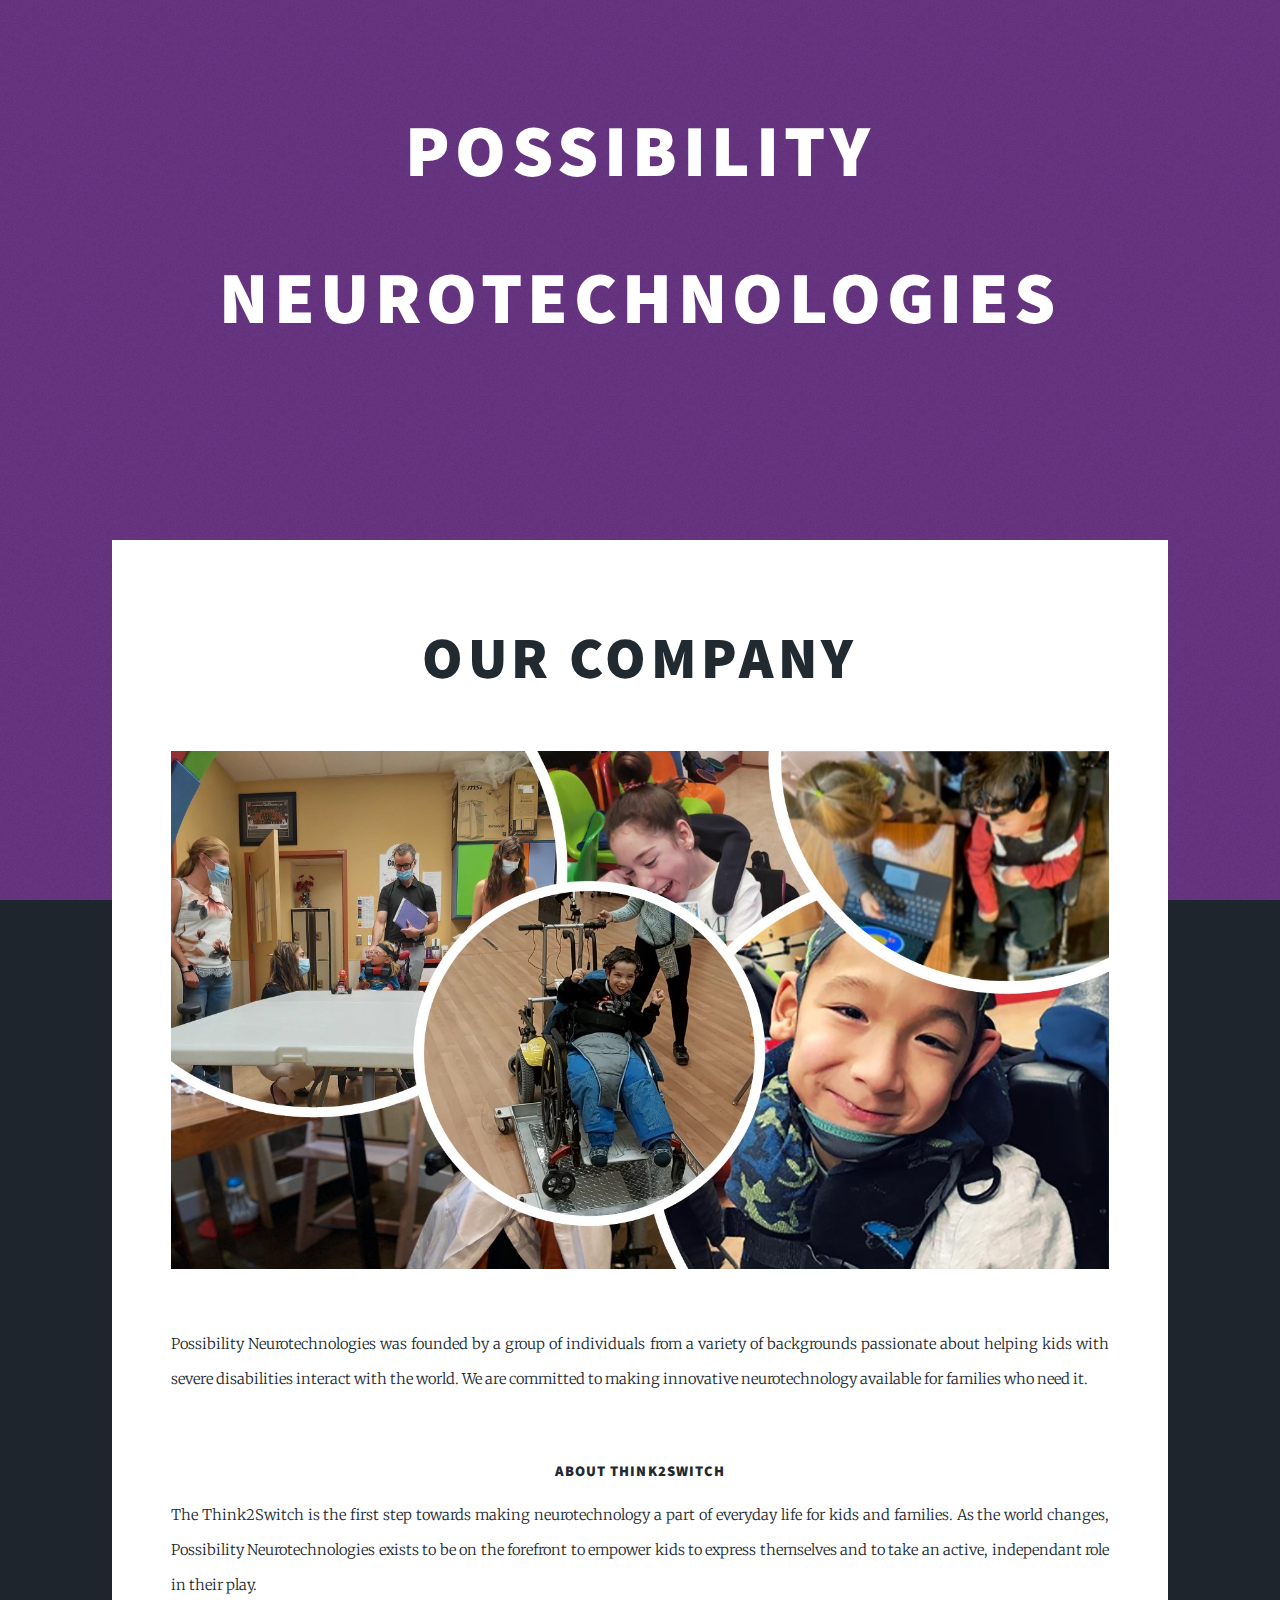
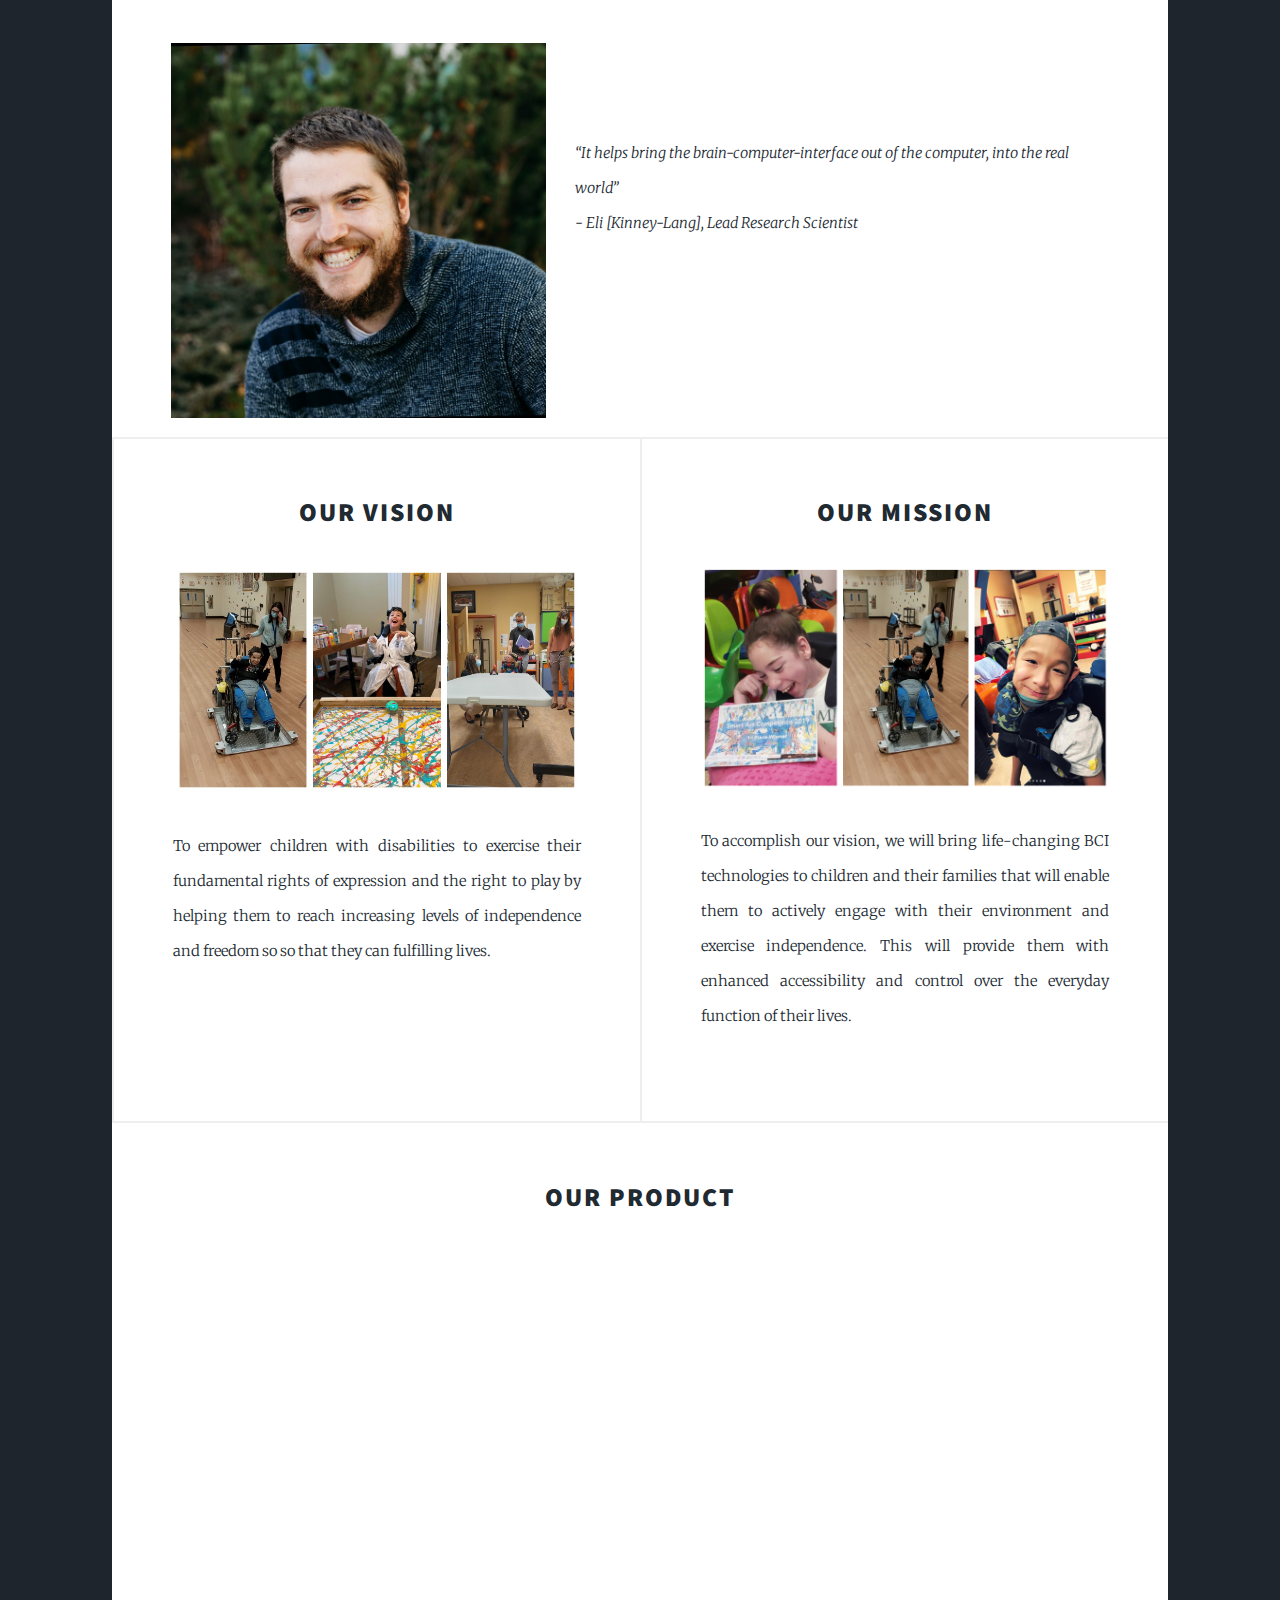
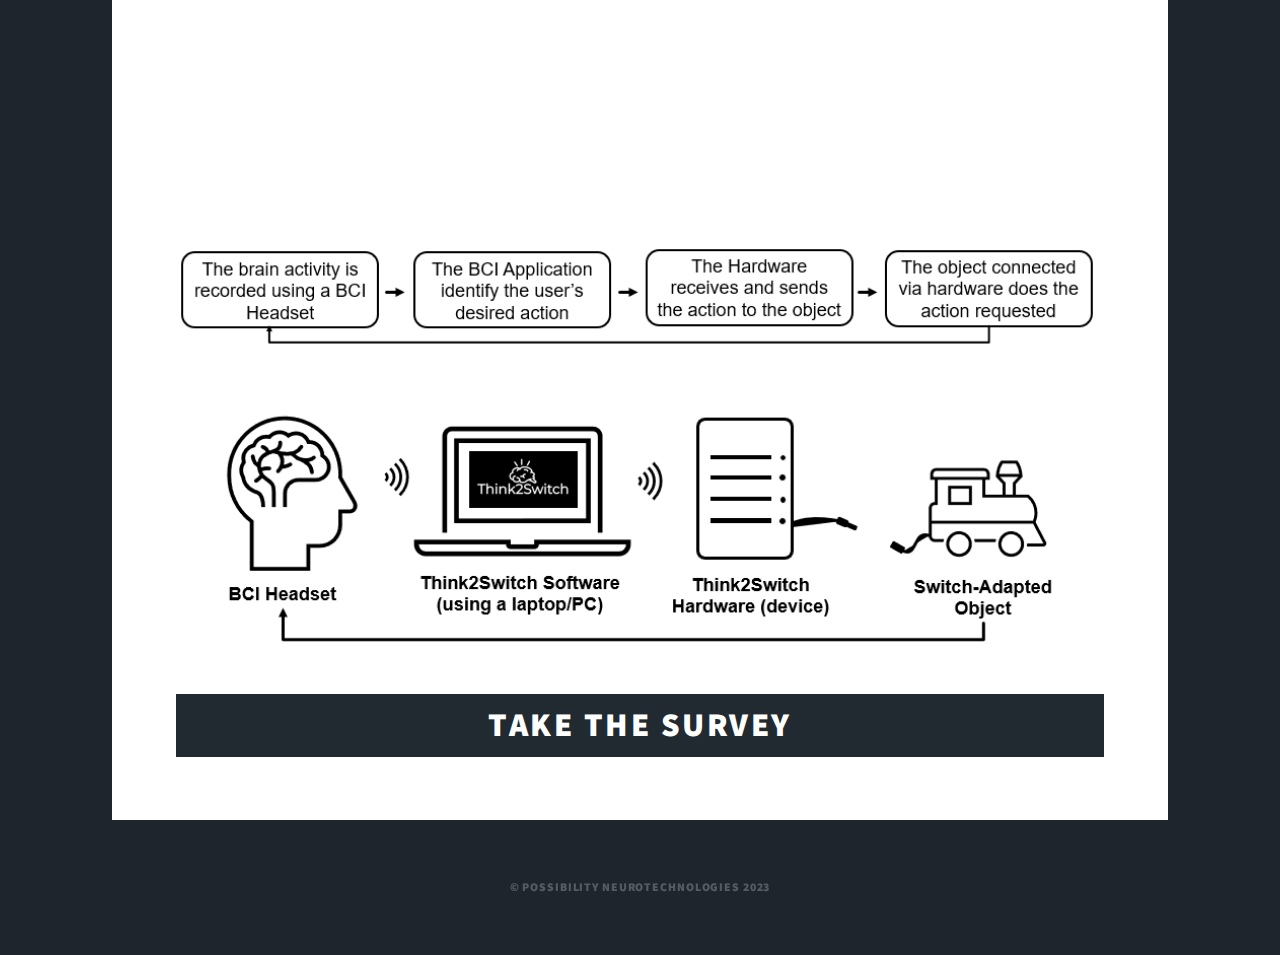
==== commit fdfa4c38: "update title" ====
--- a/index.html
+++ b/index.html
@@ -7,8 +7,7 @@
 <html>
 
 <head>
-    <title>BCI4Kids | Care Crates
-    </title>
+    <title>Care Crates</title>
     <meta charset="utf-8" />
     <meta name="viewport" content="width=device-width, initial-scale=1, user-scalable=no" />
     <link rel="stylesheet" href="assets/css/main.css" />
@@ -23,7 +22,8 @@
         <!-- Intro -->
         <div id="intro">
             <h1>
-                <a href="#" class="image title"></a>Possibility Neurotechnologies
+                <!-- <a href="#" class="image title"></a> -->
+                Possibility</br></br>Neurotechnologies
             </h1>
             <!-- <p>This is an extremely cool tagline!</a>
             </p> -->
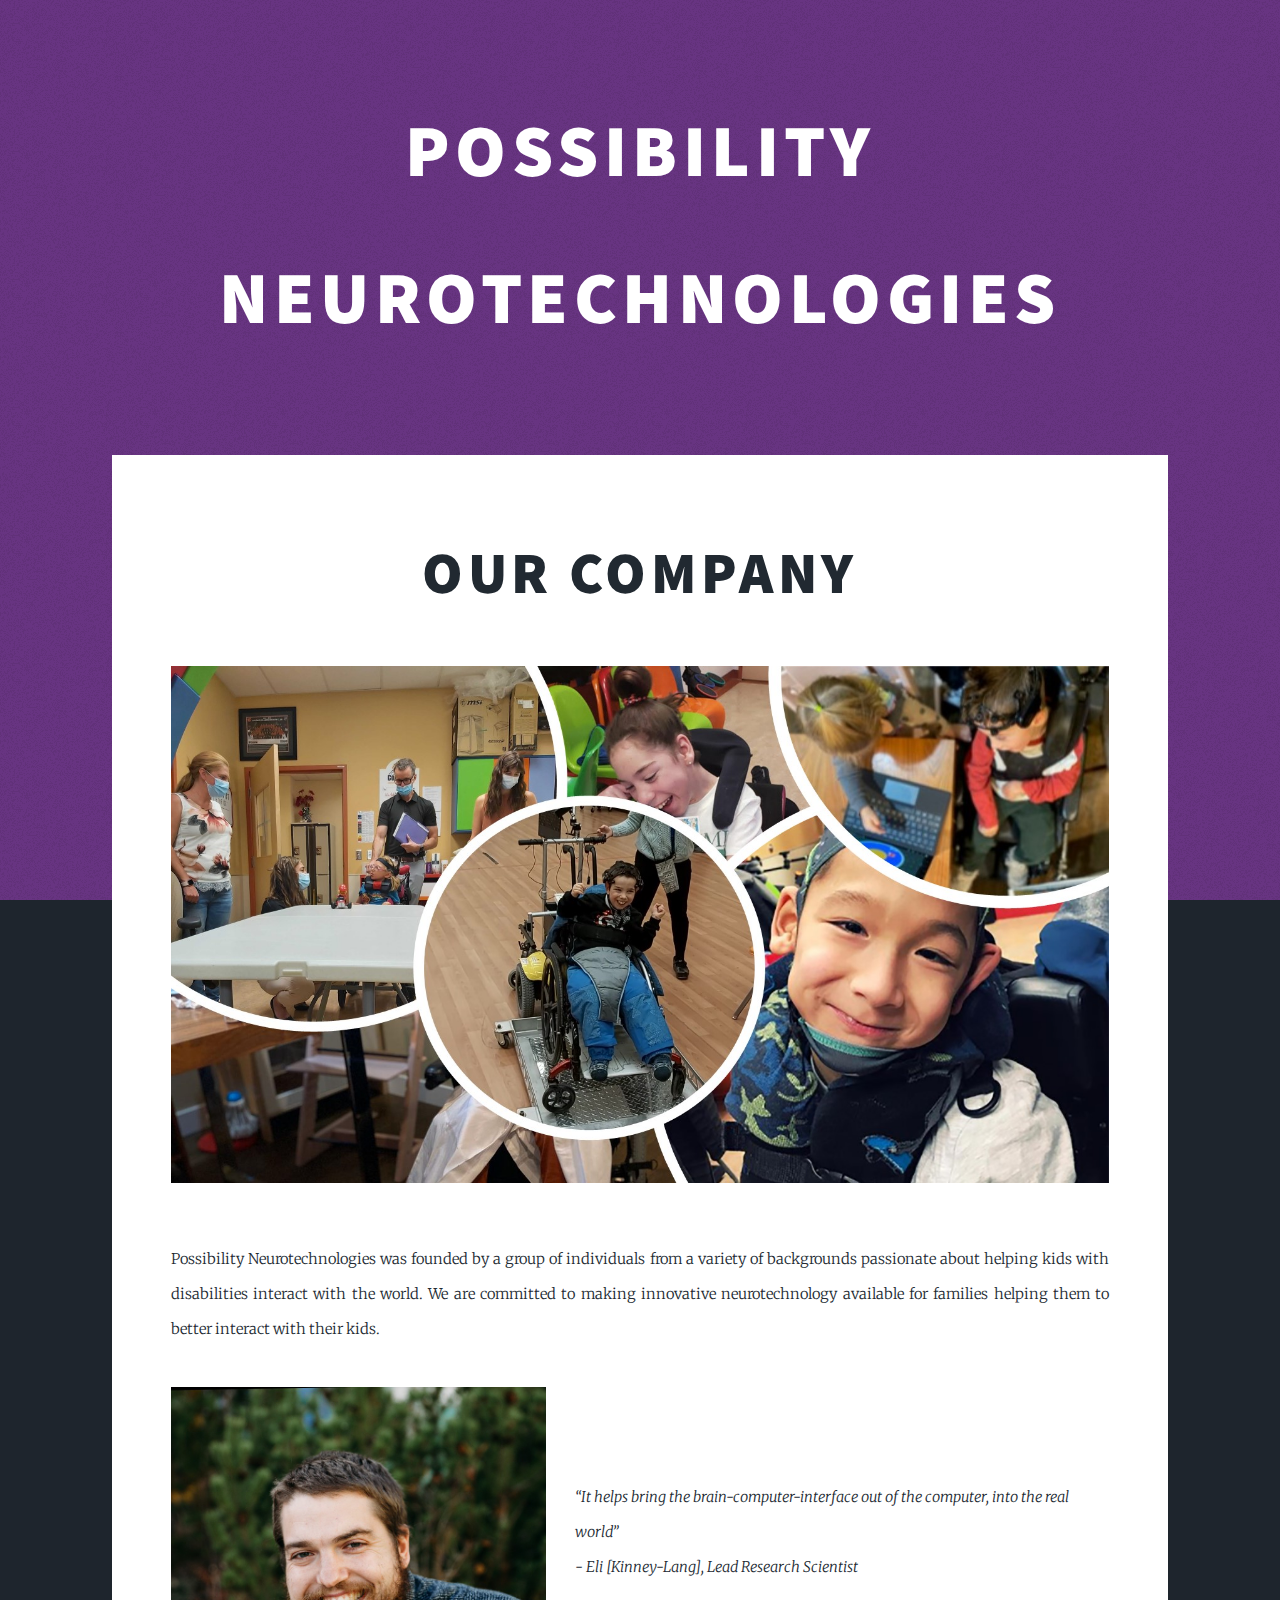
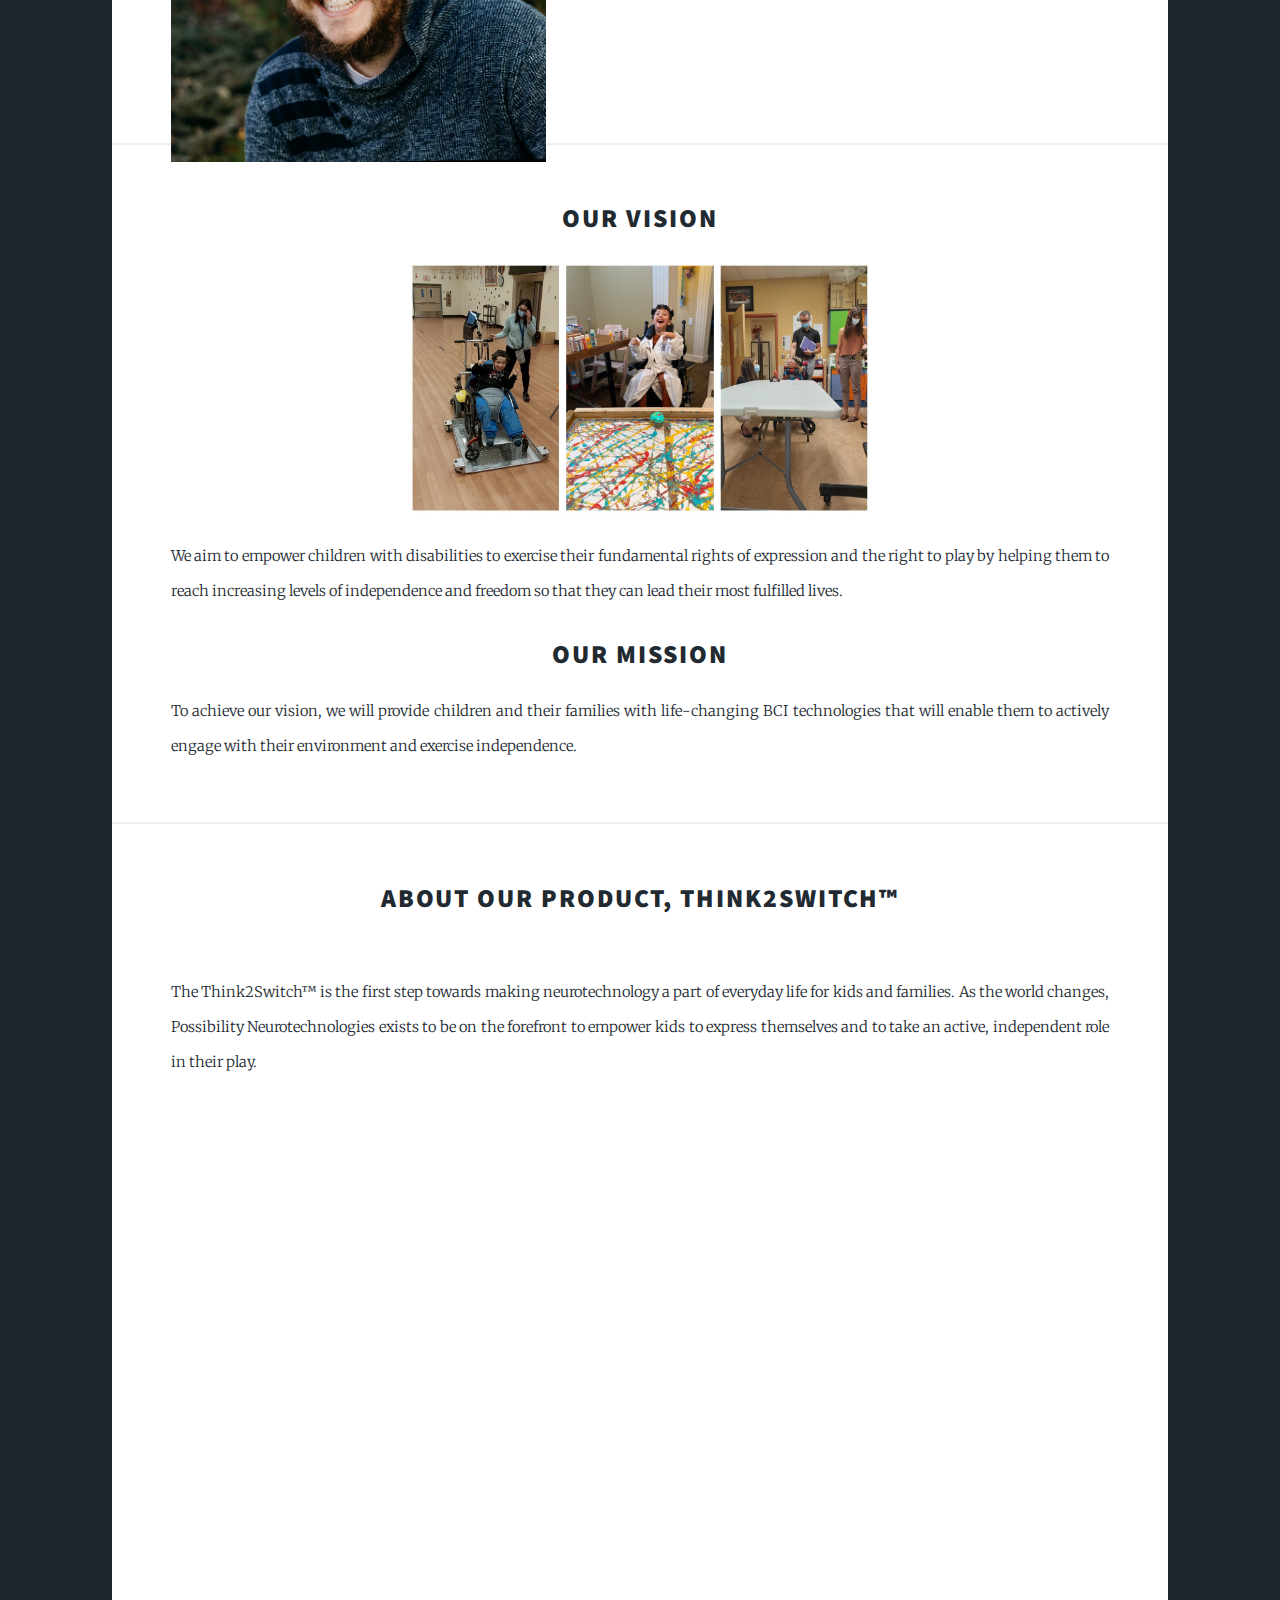
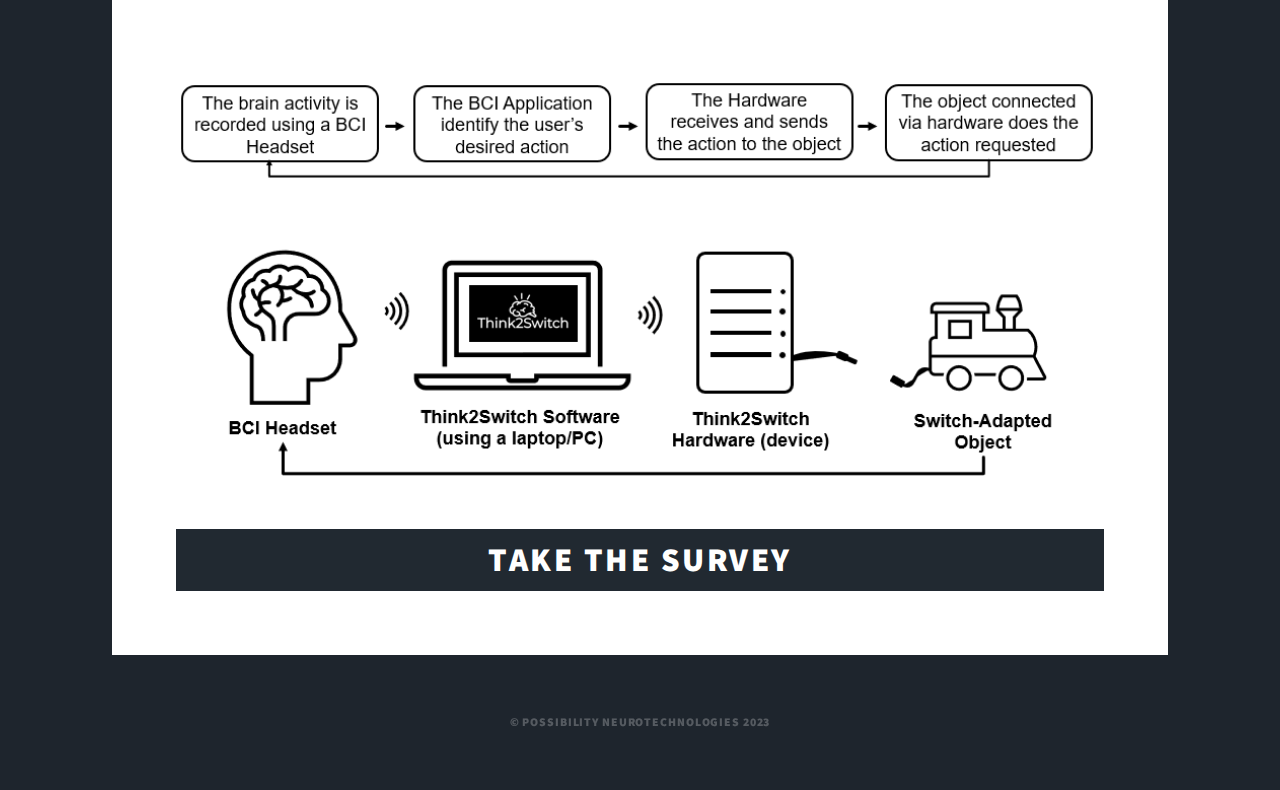
==== commit 6ff0c5bb: "implementing suggestions from first review" ====
--- a/index.html
+++ b/index.html
@@ -7,14 +7,14 @@
 <html>
 
 <head>
-    <title>Care Crates</title>
+    <title>Possibility Neurotechnologies</title>
     <meta charset="utf-8" />
     <meta name="viewport" content="width=device-width, initial-scale=1, user-scalable=no" />
     <link rel="stylesheet" href="assets/css/main.css" />
     <noscript><link rel="stylesheet" href="assets/css/noscript.css" /></noscript>
 </head>
 
-<body class="is-preload">
+<body class="is-preload"> 
 
     <!-- Wrapper -->
     <div id="wrapper" class="fade-in">
@@ -78,13 +78,8 @@
                 </header>
                 <div class="image main"><img src="images/Dener_Images/pic_1.jpg" alt="" /></div>
                 <p>Possibility Neurotechnologies was founded by a group of individuals from a variety of backgrounds passionate 
-                    about helping kids with severe disabilities interact with the world. We are committed to making innovative 
-                    neurotechnology available for families who need it.</p></br>
-                <h4>About Think2Switch</h4>
-                
-                <p>The Think2Switch is the first step towards making 
-                    neurotechnology a part of everyday life for kids and families. As the world changes, Possibility Neurotechnologies 
-                    exists to be on the forefront to empower kids to express themselves and to take an active, independant role in their play.</p>
+                    about helping kids with disabilities interact with the world. We are committed to making innovative 
+                    neurotechnology available for families helping them to better interact with their kids.</p>
                 <span class="image left"><img src="images/eli_headshot.jfif" alt="" /></span></br></br></br>
                 <p class="p_left" style="font-style: italic">
                     “It helps bring the brain-computer-interface out of the computer, into the real world” </br>
@@ -92,34 +87,36 @@
                 </br></br>
             </article>
 
-            <section class="summary" id="Starter_Crates">
+            <section id="mission_vision">
                 <!-- <header class="major">
                     <h1>Our Product</h1>
                 </header> -->
-                <article>
-                    <header>
+                <article class="post">
+                    <header class="minor">
                         <h2><a href="#">Our Vision</a></h2>
                     </header>
-                    <a href="#" class="image fit"><img src="images/Dener_Images/pic_9.jpg" alt="" /></a>
-                    <p>To empower children with disabilities to exercise their fundamental rights of 
+                    <a href="#" class="image minor"><img class="small" src="images/Dener_Images/pic_9.jpg" alt="" /></a>
+                    <p>We aim to empower children with disabilities to exercise their fundamental rights of 
                         expression and the right to play by helping them to reach increasing levels of 
-                        independence and freedom so so that they can fulfilling lives.</p>
+                        independence and freedom so that they can lead their most fulfilled lives.</p>
                 </article>
-                <article>
-                    <header>
+                <article class="post">
+                    <header class="minor">
                         <h2><a href="#">Our Mission</a></h2>
                     </header>
-                    <a href="#" class="image fit"><img src="images/Dener_Images/pic_7.png" alt="" /></a>
-                    <p>To accomplish our vision, we will bring life-changing BCI technologies to children and their families that will
-                        enable them to actively engage with their environment and exercise independence. This will provide them with
-                        enhanced accessibility and control over the everyday function of their lives.</p>
+                    <!-- <a href="#" class="image fit"><img src="images/Dener_Images/pic_7.png" alt="" /></a> -->
+                    <p>To achieve our vision, we will provide children and their families with life-changing BCI technologies that will
+                        enable them to actively engage with their environment and exercise independence.</p>
                 </article>
             </section>
             <section id="Program">
                 <article class="post featured">
                     <header class="major">
-                        <h2><a href="#">Our Product</a></h2>
-                    </header>
+                        <h2><a href="#">About Our Product, Think2Switch&#8482;</a></h2>
+                    </header>                
+                    <p>The Think2Switch&#8482; is the first step towards making 
+                        neurotechnology a part of everyday life for kids and families. As the world changes, Possibility Neurotechnologies 
+                        exists to be on the forefront to empower kids to express themselves and to take an active, independent role in their play.</p>
                     <div style="position:relative;padding-top:56.25%;">
                         <iframe src="https://www.youtube.com/embed/0PPTnDijx0E" 
                         frameborder="0" allowfullscreen style="position:absolute;top:0;left:0;width:100%;height:100%;">
--- a/assets/css/main.css
+++ b/assets/css/main.css
@@ -2447,6 +2447,18 @@
     width: 100%;
 }
 
+.image.minor  {
+    display: block;
+    margin: 1.5rem 0;
+    width: 100%;
+}
+
+.image.minor img {
+    width: 50%;
+    margin-left: auto;
+    margin-right: auto;
+}
+
 .image.main {
     display: block;
     margin: 4rem 0;
@@ -2770,11 +2782,26 @@
     border-bottom: none !important;
 }
 
+header.minor {
+    width: 100% !important;
+    text-align: center;
+    border-bottom: none !important;
+}
+
 header.major> :last-child {
     margin-bottom: 0;
 }
 
+/* header.minor> :last-child {
+    margin-bottom: 0;
+} */
+
 header.major>p {
+    margin-top: 0;
+    text-align: center;
+}
+
+header.minor>p {
     margin-top: 0;
     text-align: center;
 }
@@ -3131,7 +3158,7 @@
     cursor: default;
     text-align: center;
     z-index: 1;
-    min-height: 60vh;
+    /* min-height: 60vh; */
 }
 
 #intro input,
@@ -3762,6 +3789,13 @@
     margin: 0 0 2rem 0;
 }
 
+#main>.post header.minor>h1,
+#main>.post header.minor h2 {
+    font-size: 2rem;
+    line-height: 1.1;
+    margin: 0 0 1rem 0;
+}
+
 #main>.post.featured {
     text-align: center;
 }
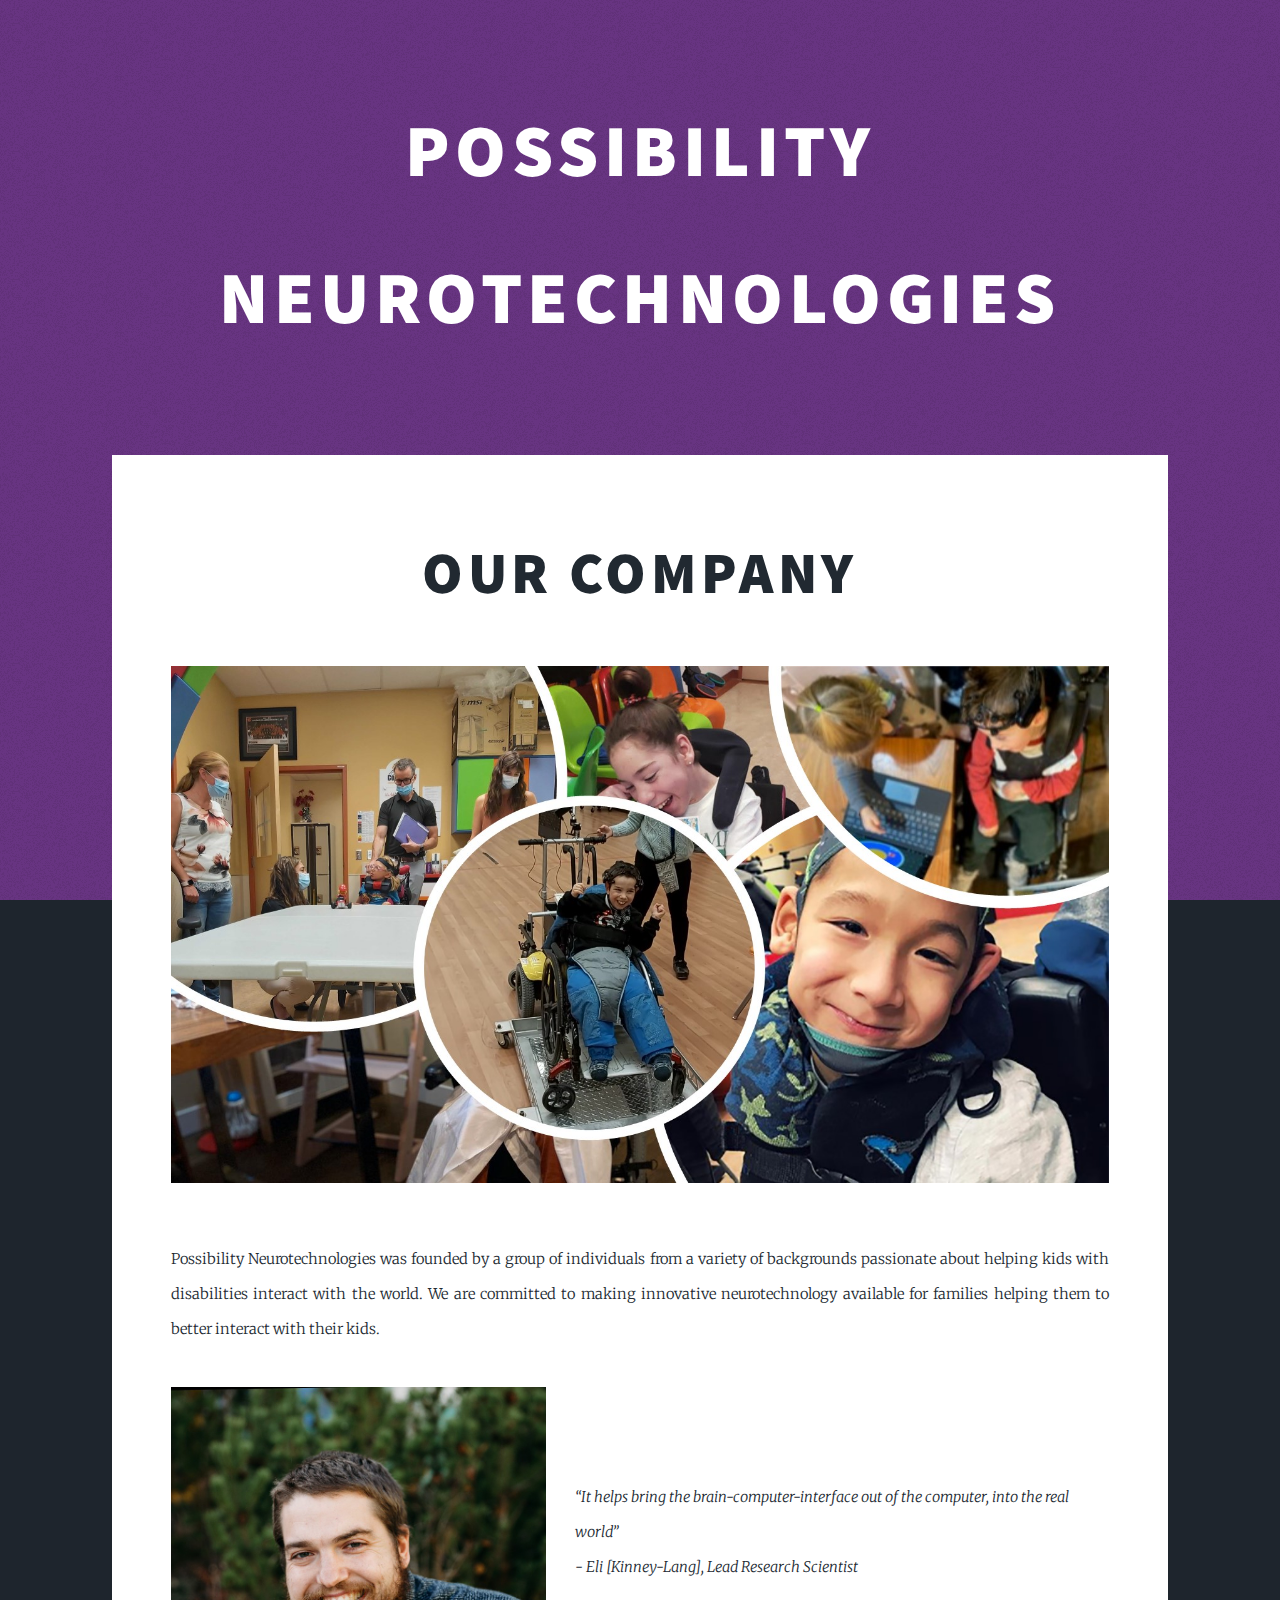
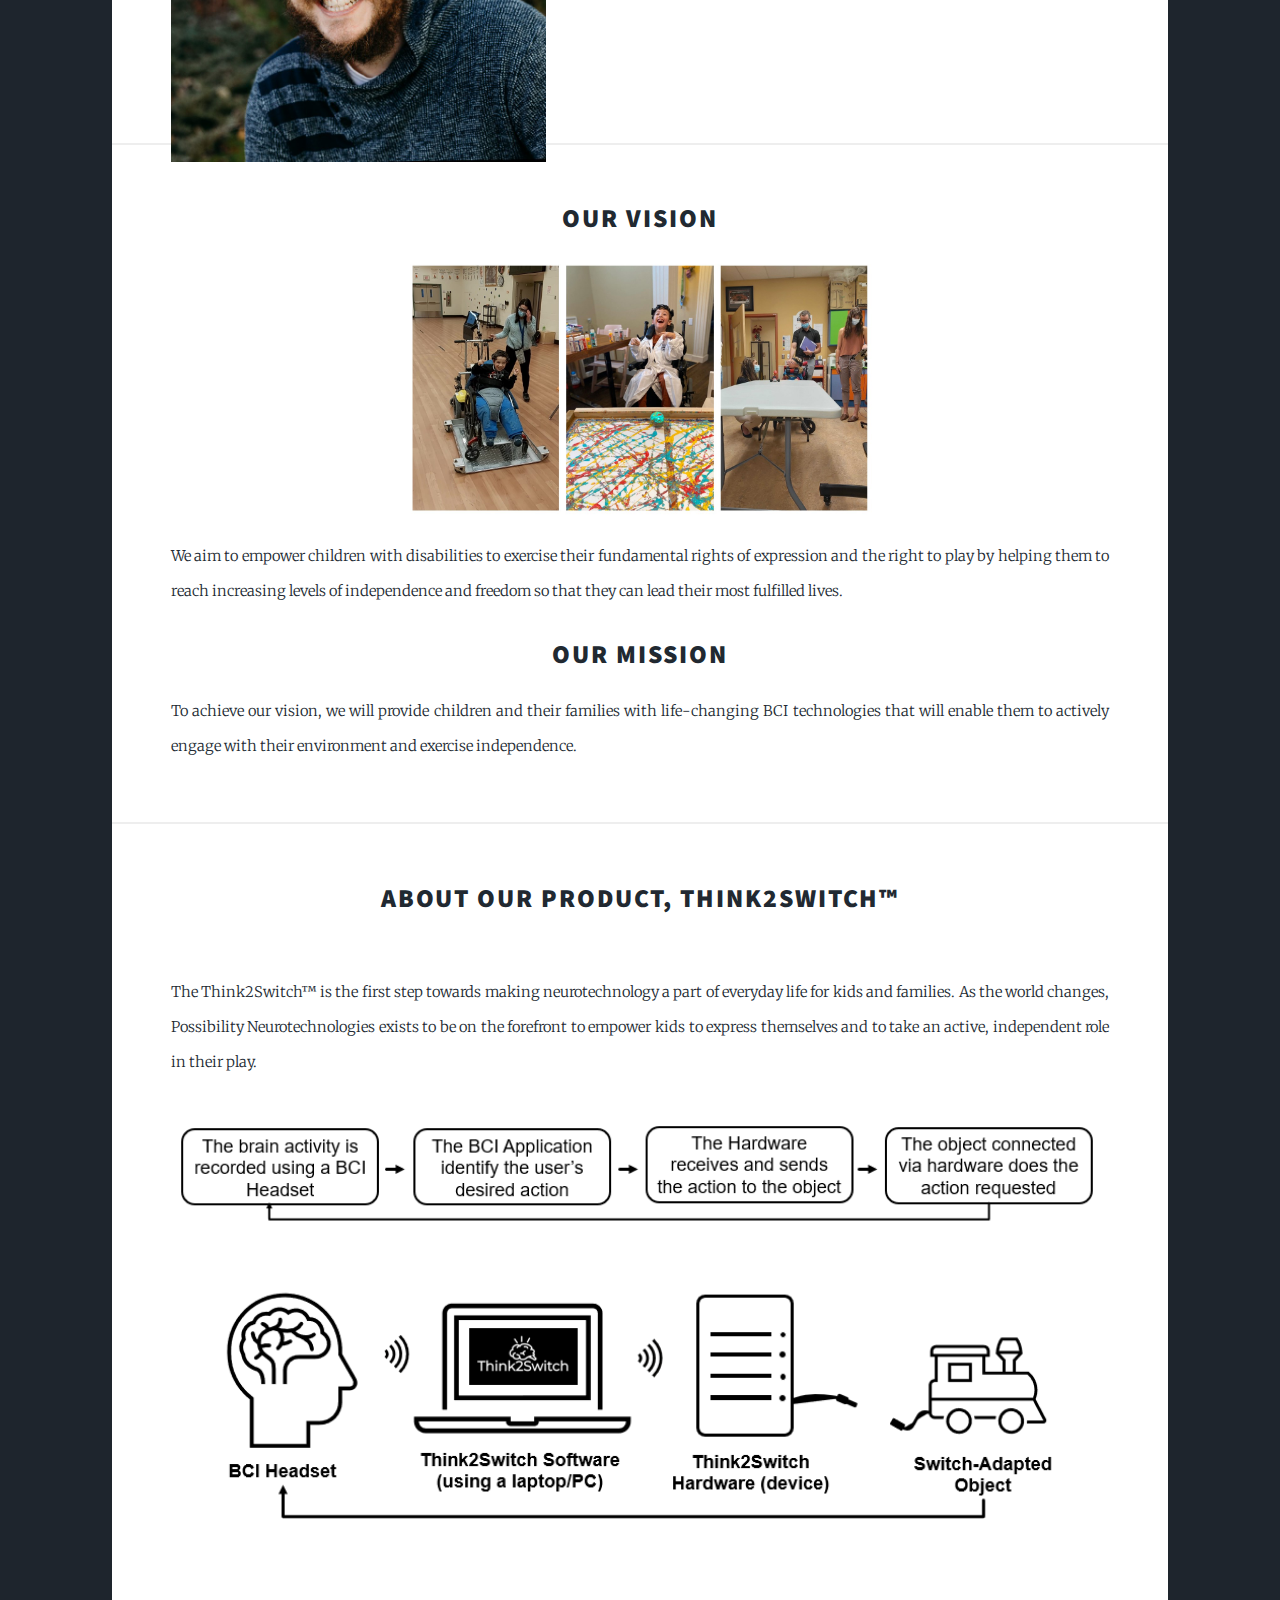
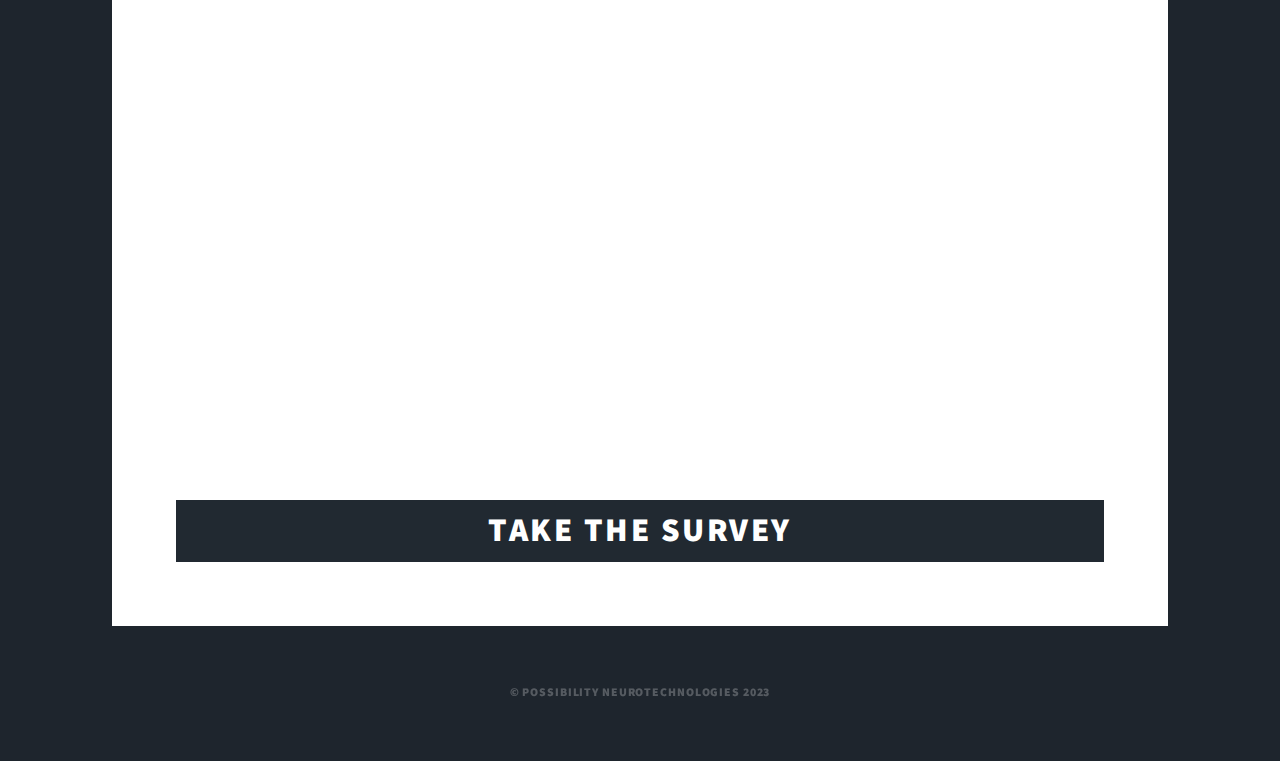
==== commit 445916f0: "optimize title for mobile" ====
--- a/index.html
+++ b/index.html
@@ -95,7 +95,7 @@
                     <header class="minor">
                         <h2><a href="#">Our Vision</a></h2>
                     </header>
-                    <a href="#" class="image minor"><img class="small" src="images/Dener_Images/pic_9.jpg" alt="" /></a>
+                    <a href="#" class="image minor"><img src="images/Dener_Images/pic_9.jpg" alt="" /></a>
                     <p>We aim to empower children with disabilities to exercise their fundamental rights of 
                         expression and the right to play by helping them to reach increasing levels of 
                         independence and freedom so that they can lead their most fulfilled lives.</p>
@@ -117,12 +117,12 @@
                     <p>The Think2Switch&#8482; is the first step towards making 
                         neurotechnology a part of everyday life for kids and families. As the world changes, Possibility Neurotechnologies 
                         exists to be on the forefront to empower kids to express themselves and to take an active, independent role in their play.</p>
+                    <a href="#" class="image fit"><img src="images/Dener_Images/diagram_3.png" alt="" /></a>
                     <div style="position:relative;padding-top:56.25%;">
                         <iframe src="https://www.youtube.com/embed/0PPTnDijx0E" 
                         frameborder="0" allowfullscreen style="position:absolute;top:0;left:0;width:100%;height:100%;">
                         </iframe>
                     </div>
-                    <a href="#" class="image fit"><img src="images/Dener_Images/diagram_3.png" alt="" /></a>
                     <!-- <span width="50%" class="image left"><img src="images/PNGs/T2S_Diagram.png" alt="" /></span> -->
                     <!-- <a href="#" class="image main"><img style="border-radius: 40px"src="images/PNGs/T2S_Diagram.png" alt="" /></a> -->
                     <!-- <p>Donec eget ex magna. Interdum et malesuada fames ac ante ipsum primis in faucibus. Pellentesque venenatis 
--- a/assets/css/main.css
+++ b/assets/css/main.css
@@ -3357,10 +3357,10 @@
 @media screen and (max-width: 736px) {
     #intro {
         padding: 3rem 2rem 1rem 2rem;
-        min-height: 80vh;
+        min-height: 40vh;
     }
     #intro h1 {
-        font-size: 3.25rem;
+        font-size: 2.25rem;
         line-height: 1.1;
         margin-bottom: 1rem;
     }
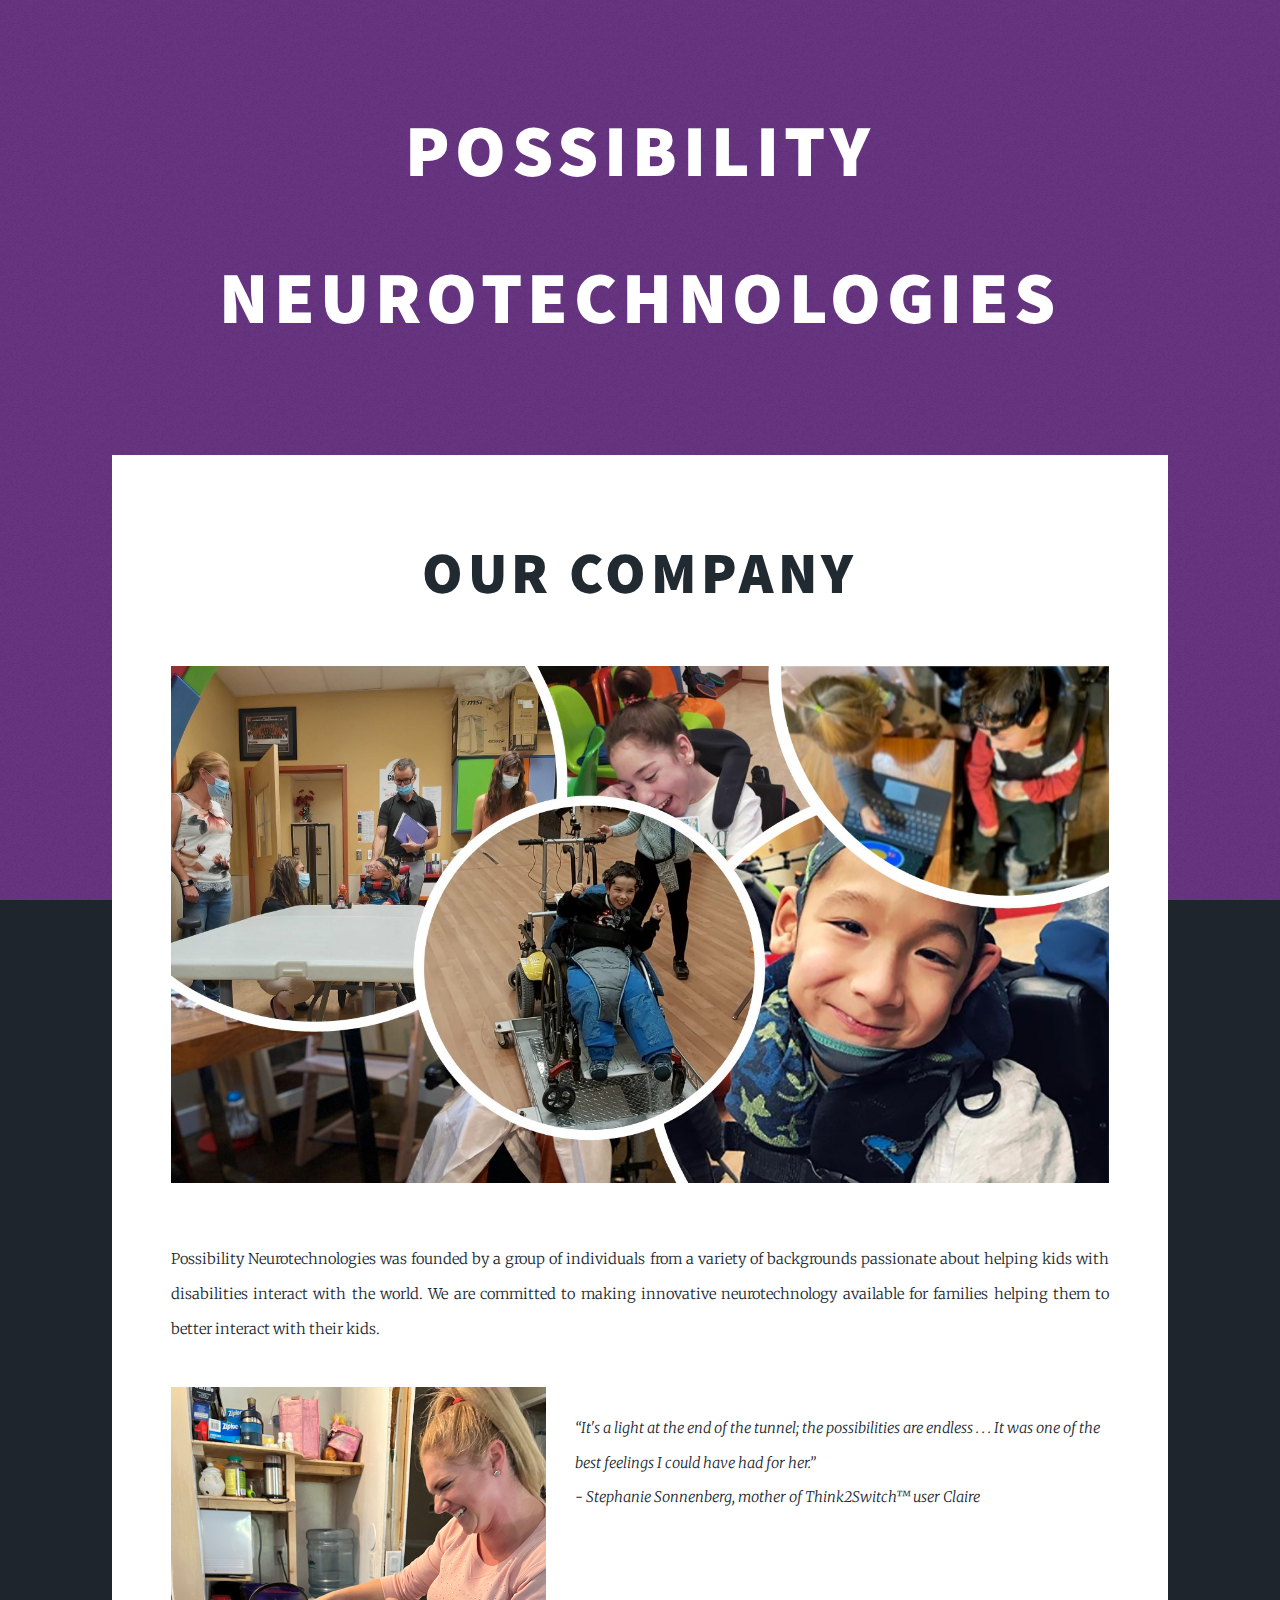
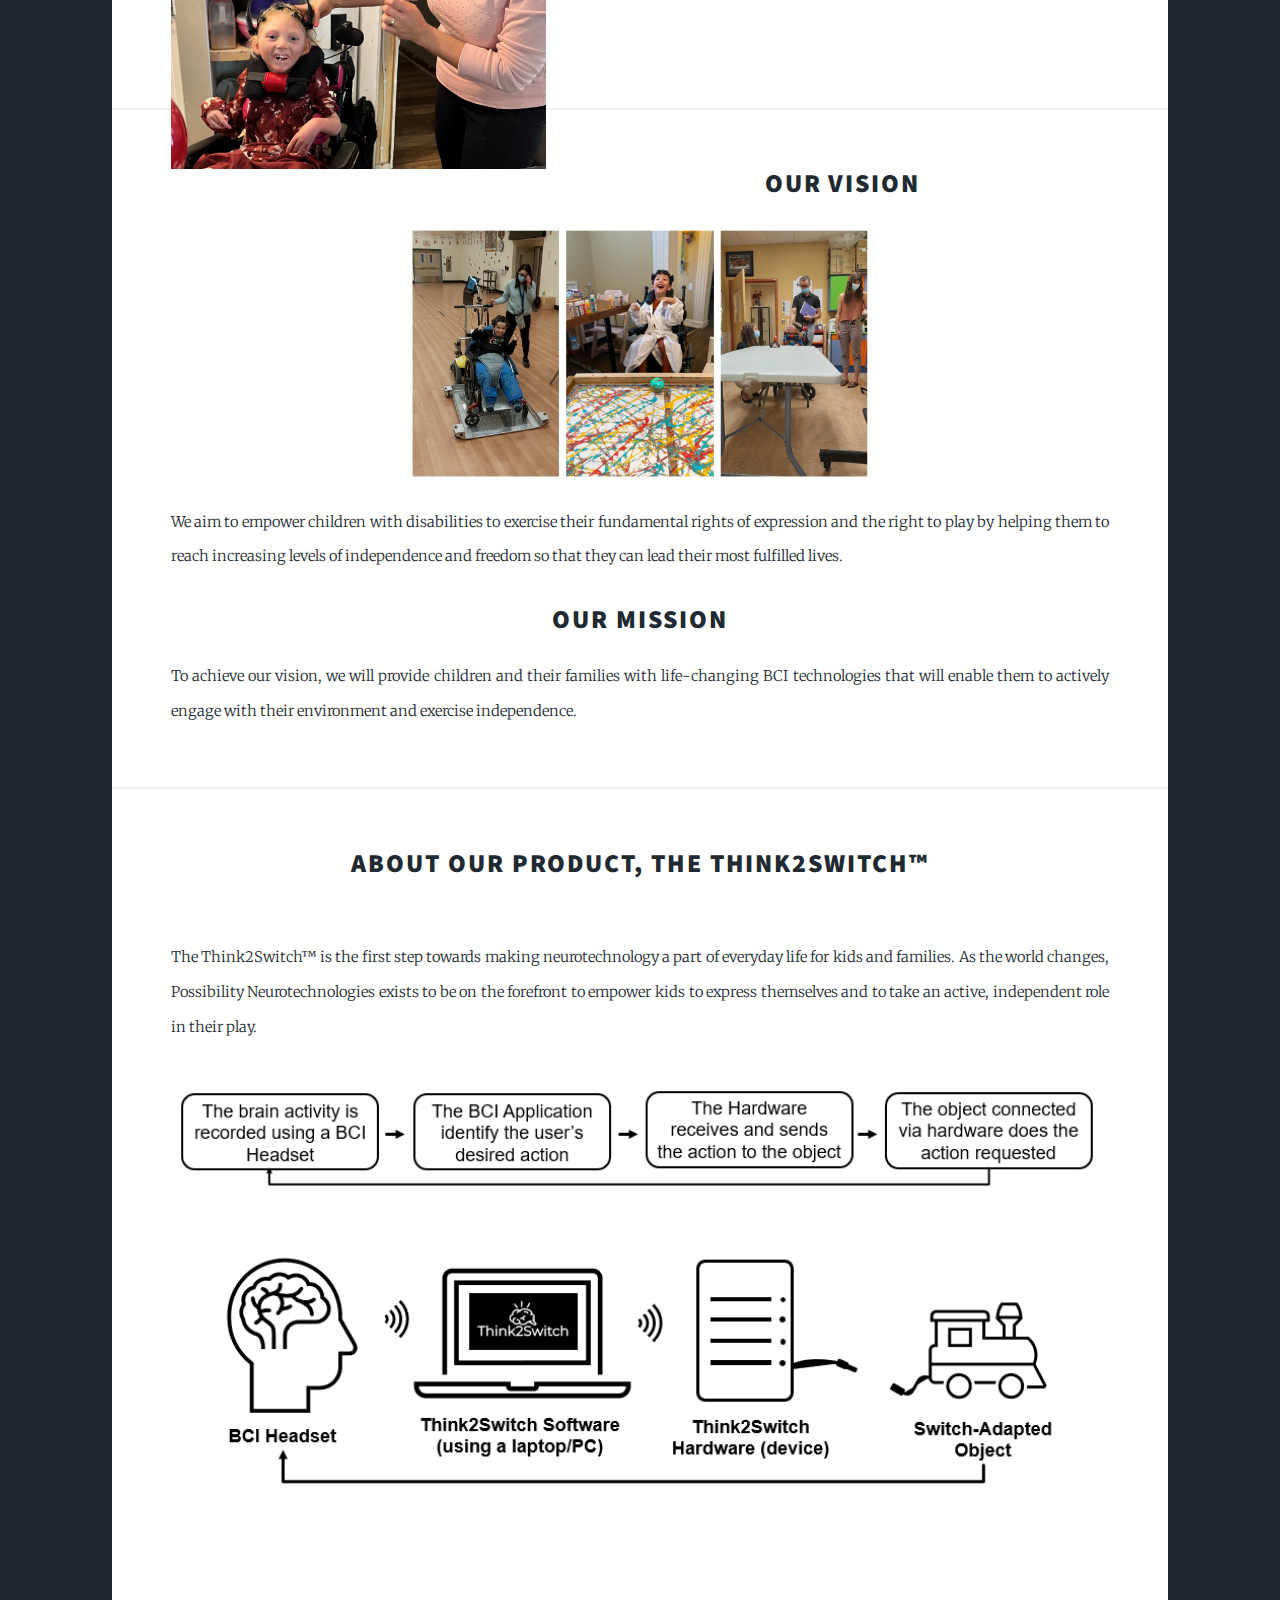
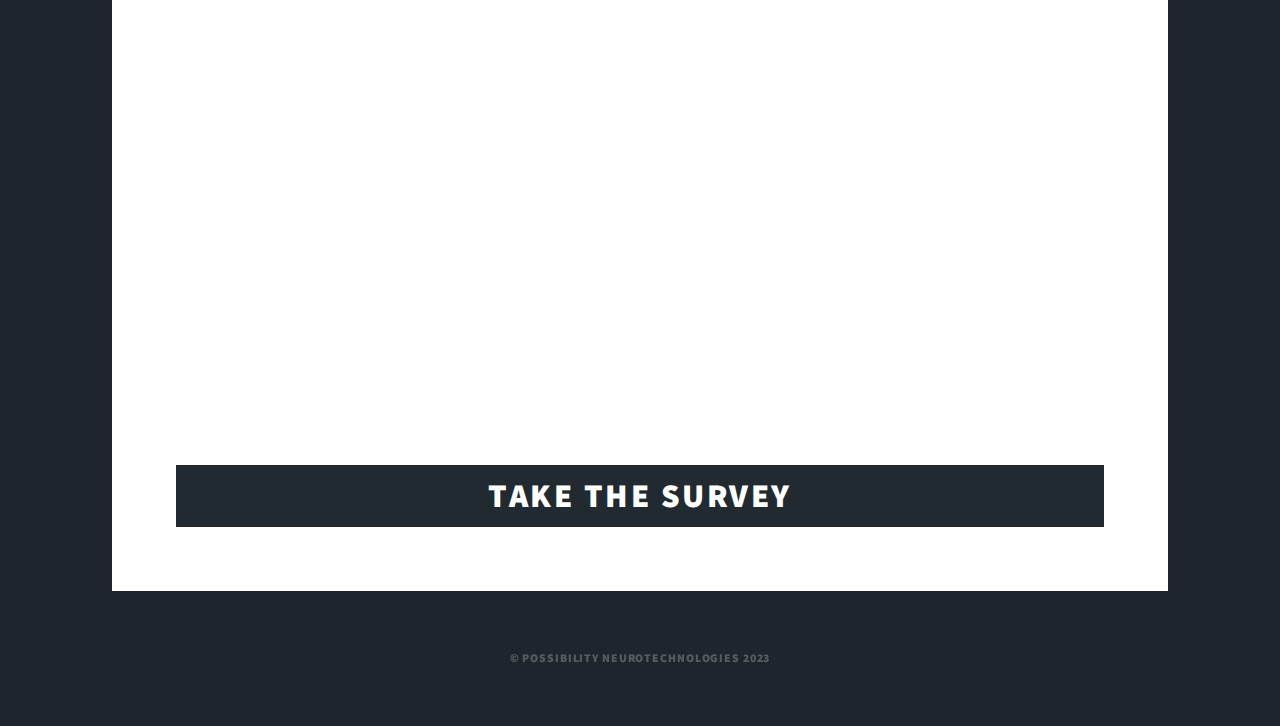
==== commit 788bbb69: "adding some of Dion's content" ====
--- a/index.html
+++ b/index.html
@@ -36,7 +36,7 @@
         <header id="header">
             <!-- <a href="index.html" class="logo">Join Our Early Access Club!</a> -->
             <!-- <nav id="nav"> -->
-            <ul class="links" style="background-color: #212931">
+            <ul class="links">
                 <!-- <li class="active"><a href="#">Home</a></li> -->
                 <li class=""><a href="#Program">Interested? Take our Survey</a></li>
                 <!-- <li><a href="flagships.html">Flagship Product</a></li>
@@ -80,11 +80,11 @@
                 <p>Possibility Neurotechnologies was founded by a group of individuals from a variety of backgrounds passionate 
                     about helping kids with disabilities interact with the world. We are committed to making innovative 
                     neurotechnology available for families helping them to better interact with their kids.</p>
-                <span class="image left"><img src="images/eli_headshot.jfif" alt="" /></span></br></br></br>
+                <span class="image left"><img src="images/Dener_Images/claire_and_mom.png" alt="" /></span></br>
                 <p class="p_left" style="font-style: italic">
-                    “It helps bring the brain-computer-interface out of the computer, into the real world” </br>
-                    - Eli [Kinney-Lang], Lead Research Scientist</p>
-                </br></br>
+                    “It's a light at the end of the tunnel; the possibilities are endless . . . It was one of the best feelings I could have had for her.”  </br>
+                    - Stephanie Sonnenberg, mother of Think2Switch&#8482; user Claire</p>
+                </br></br></br>
             </article>
 
             <section id="mission_vision">
@@ -112,7 +112,7 @@
             <section id="Program">
                 <article class="post featured">
                     <header class="major">
-                        <h2><a href="#">About Our Product, Think2Switch&#8482;</a></h2>
+                        <h2><a href="#">About Our Product, The Think2Switch&#8482;</a></h2>
                     </header>                
                     <p>The Think2Switch&#8482; is the first step towards making 
                         neurotechnology a part of everyday life for kids and families. As the world changes, Possibility Neurotechnologies 
--- a/assets/css/main.css
+++ b/assets/css/main.css
@@ -3357,10 +3357,10 @@
 @media screen and (max-width: 736px) {
     #intro {
         padding: 3rem 2rem 1rem 2rem;
-        min-height: 40vh;
+        min-height: 30vh !important;
     }
     #intro h1 {
-        font-size: 2.25rem;
+        font-size: 2.1rem;
         line-height: 1.1;
         margin-bottom: 1rem;
     }
@@ -3370,6 +3370,9 @@
     }
     #intro .actions {
         display: none;
+    }
+    #header ul.links li a {
+        font-size: 1.3rem !important;
     }
 }
 
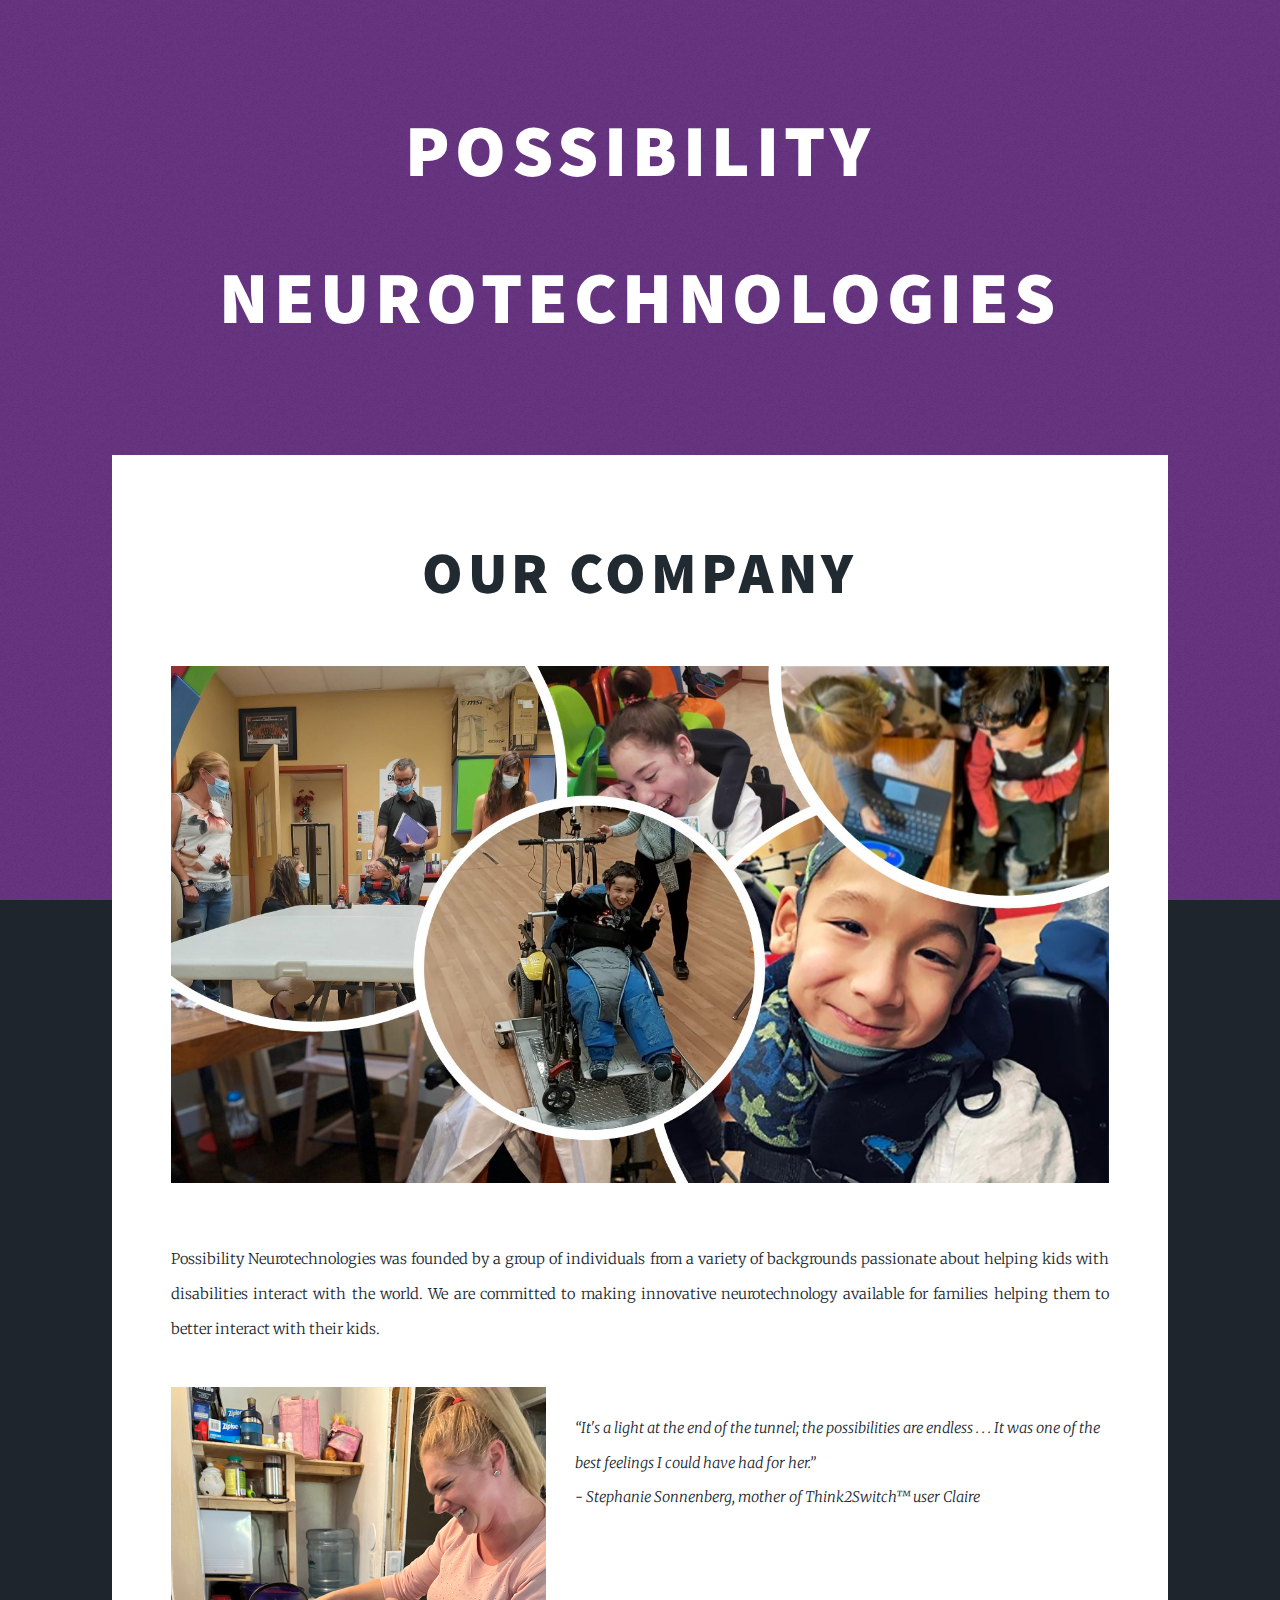
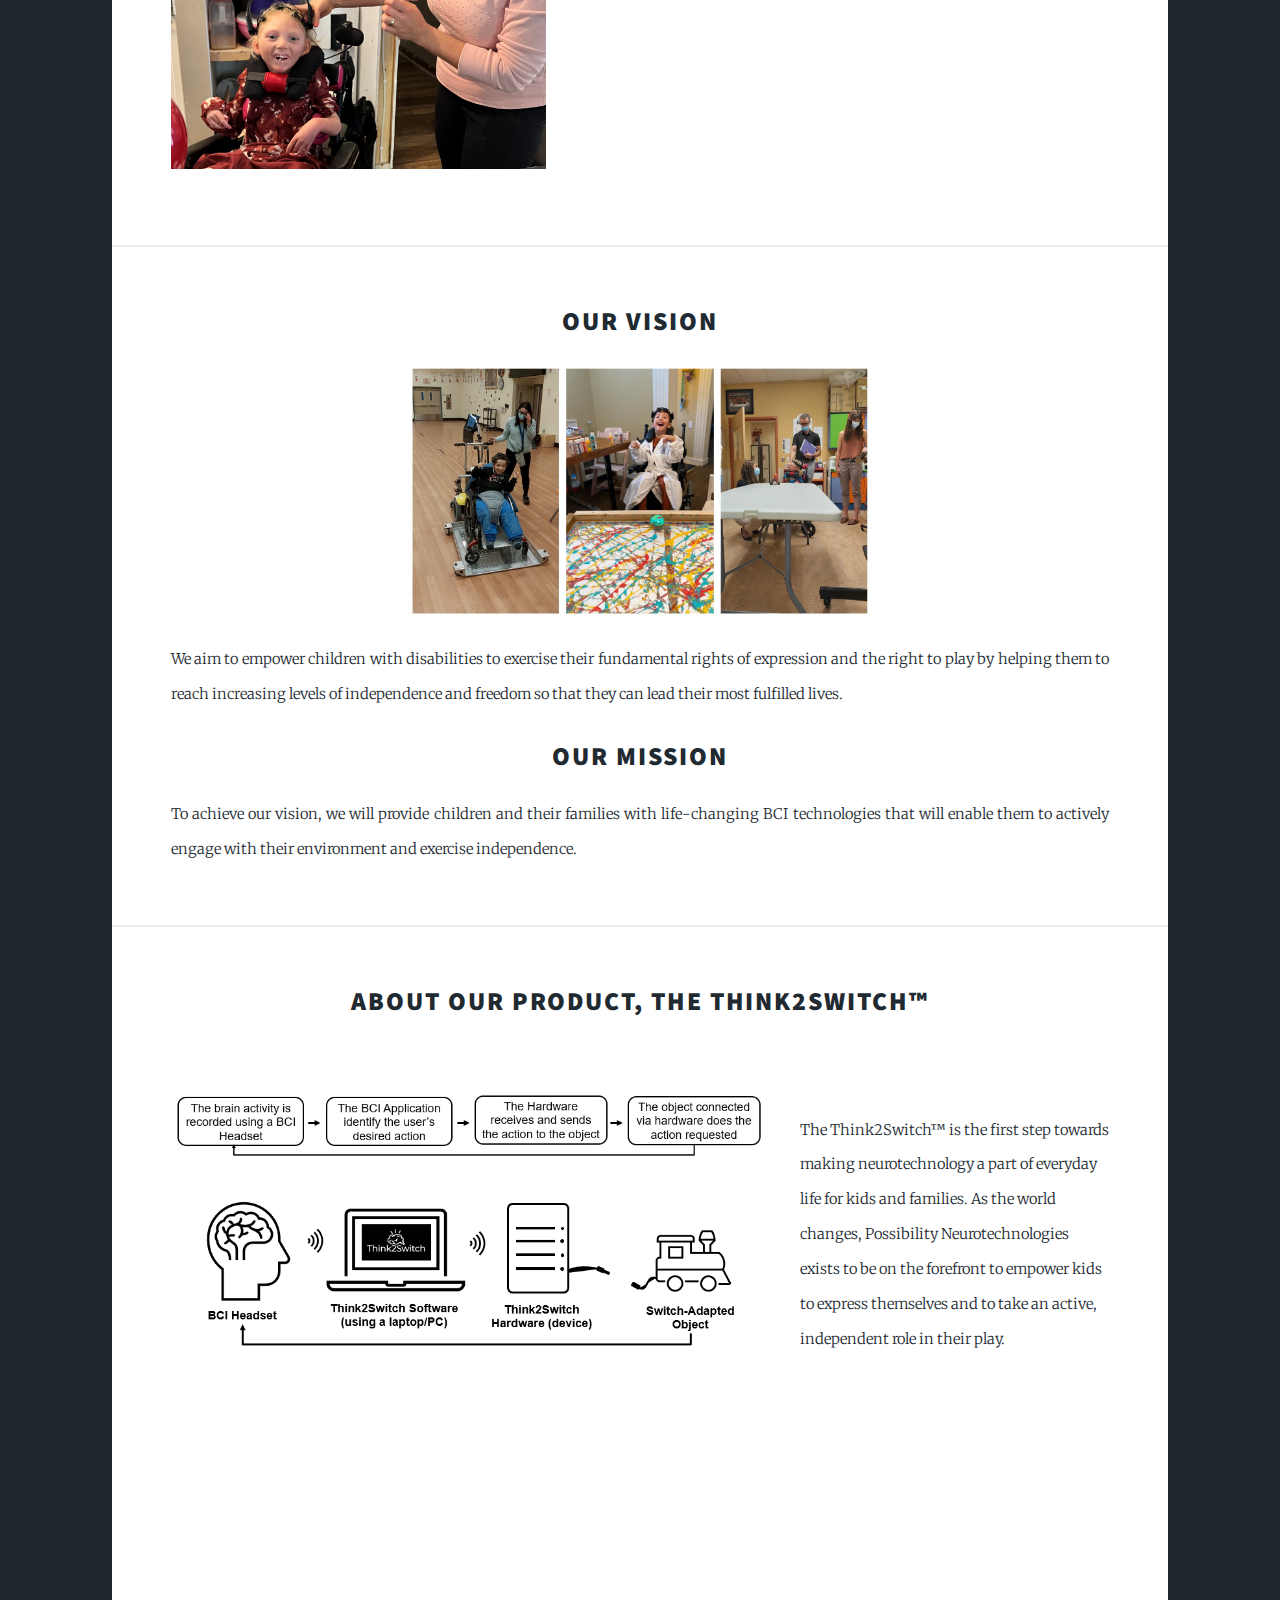
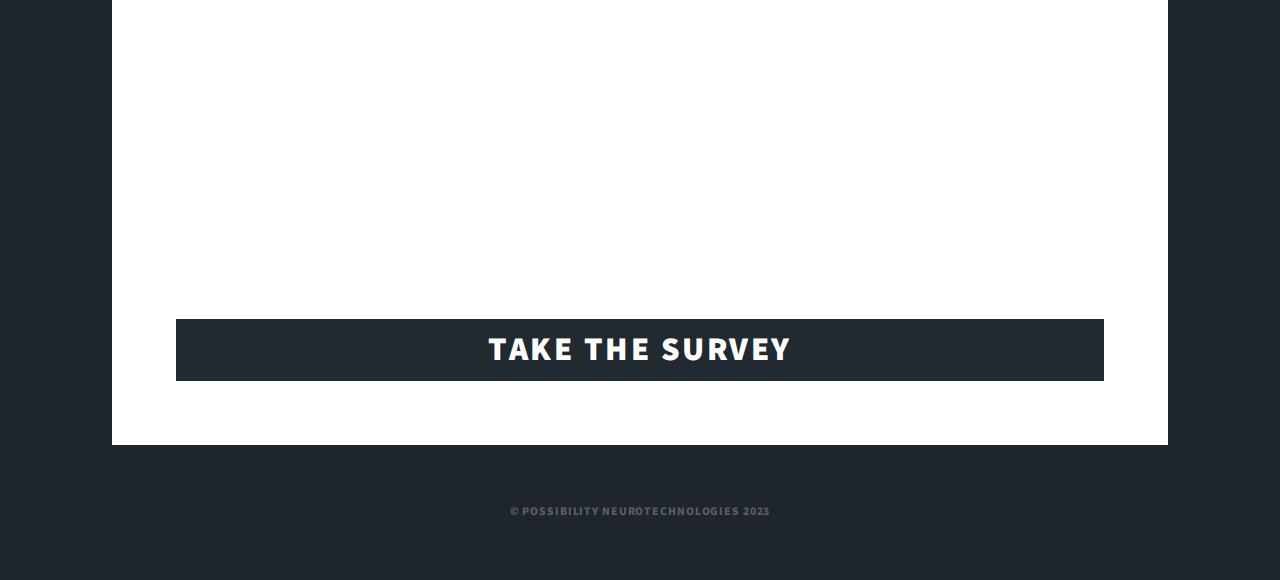
==== commit c18411c2: "some resizing and general readabiliy foxes" ====
--- a/index.html
+++ b/index.html
@@ -84,7 +84,7 @@
                 <p class="p_left" style="font-style: italic">
                     “It's a light at the end of the tunnel; the possibilities are endless . . . It was one of the best feelings I could have had for her.”  </br>
                     - Stephanie Sonnenberg, mother of Think2Switch&#8482; user Claire</p>
-                </br></br></br>
+                </br>
             </article>
 
             <section id="mission_vision">
@@ -114,13 +114,13 @@
                     <header class="major">
                         <h2><a href="#">About Our Product, The Think2Switch&#8482;</a></h2>
                     </header>                
-                    <p>The Think2Switch&#8482; is the first step towards making 
-                        neurotechnology a part of everyday life for kids and families. As the world changes, Possibility Neurotechnologies 
-                        exists to be on the forefront to empower kids to express themselves and to take an active, independent role in their play.</p>
-                    <a href="#" class="image fit"><img src="images/Dener_Images/diagram_3.png" alt="" /></a>
-                    <div style="position:relative;padding-top:56.25%;">
+                    <span class="image left" style="width: 600px; max-width: 100% !important;"><img src="images/Dener_Images/diagram_3.png" alt="" /></span></br>
+                    <p class="p_left">The Think2Switch&#8482; is the first step towards making 
+                    neurotechnology a part of everyday life for kids and families. As the world changes, Possibility Neurotechnologies 
+                    exists to be on the forefront to empower kids to express themselves and to take an active, independent role in their play.</p>
+                    <div style="vertical-align:center;width:100%;position:relative;padding-top:56.25%;">
                         <iframe src="https://www.youtube.com/embed/0PPTnDijx0E" 
-                        frameborder="0" allowfullscreen style="position:absolute;top:0;left:0;width:100%;height:100%;">
+                        frameborder="0" allowfullscreen style="position:absolute;top:12.5%;left:12.5%;width:75%;height:75%;">
                         </iframe>
                     </div>
                     <!-- <span width="50%" class="image left"><img src="images/PNGs/T2S_Diagram.png" alt="" /></span> -->
--- a/assets/css/main.css
+++ b/assets/css/main.css
@@ -2141,6 +2141,12 @@
     }
 }
 
+@media screen and (max-width: 980px) {
+    .button.extralarge {
+        font-size: 1.5rem;
+    }
+}
+
 input[type="text"],
 input[type="password"],
 input[type="email"],
@@ -3431,7 +3437,7 @@
 
 #header a {
     color: #ffffff;
-    border-bottom-color: none;
+    /* border-bottom-color: none; */
 }
 
 #header a:hover {
@@ -3653,14 +3659,35 @@
 }
 
 #nav ul.links li a {
-    -moz-transition: background-color 0.2s ease-in-out, color 0.2s ease-in-out;
-    -webkit-transition: background-color 0.2s ease-in-out, color 0.2s ease-in-out;
-    -ms-transition: background-color 0.2s ease-in-out, color 0.2s ease-in-out;
-    transition: background-color 0.2s ease-in-out, color 0.2s ease-in-out;
-    display: block;
+    -moz-appearance: none;
+    -webkit-appearance: none;
+    -ms-appearance: none;
+    appearance: none;
+    -moz-transition: background-color 0.2s ease-in-out, box-shadow 0.2s ease-in-out, color 0.2s ease-in-out;
+    -webkit-transition: background-color 0.2s ease-in-out, box-shadow 0.2s ease-in-out, color 0.2s ease-in-out;
+    -ms-transition: background-color 0.2s ease-in-out, box-shadow 0.2s ease-in-out, color 0.2s ease-in-out;
+    transition: background-color 0.2s ease-in-out, box-shadow 0.2s ease-in-out, color 0.2s ease-in-out;
+    /* border: 0; */
+    border-style: solid;
+    border-color: black;
+    border-radius: 0;
+    cursor: pointer;
+    display: inline-block;
+    font-family: "Source Sans Pro", Helvetica, sans-serif;
     font-size: 2.5rem;
-    outline: none;
+    font-weight: 900;
+    letter-spacing: 0.075em;
+    height: 3rem;
+    line-height: 3rem;
     padding: 0 2rem;
+    text-align: center;
+    text-decoration: none;
+    text-transform: uppercase;
+    white-space: nowrap;
+    font-size: 2.25rem;
+    height: 3.75rem;
+    line-height: 3.75rem;
+    border-width: 5px !important;
 }
 
 #nav ul.links li a:hover {
@@ -3684,6 +3711,7 @@
     /* display: inline-block; */
     width: 100%;
     height: 100%;
+    padding-left: 0rem !important;
 }
 
 #header ul.links li a {
@@ -3692,15 +3720,18 @@
     -ms-transition: background-color 0.2s ease-in-out, color 0.2s ease-in-out, border 0.2s ease-in-out, color 0.2s ease-in-out;
     transition: background-color 0.2s ease-in-out, color 0.2s ease-in-out, border 0.2s ease-in-out, color 0.2s ease-in-out;
     display: block;
+    background-color: #C3B1E1;
+    color: white;
+    border: 2px solid white;
     font-size: 2.5rem;
     outline: none;
     /* padding: 0 2rem; */
 }
 
 #header ul.links li a:hover {
-    color: inherit !important;
-    border: solid 2px white;
-    background-color: rgba(255, 255, 255, 0.1);
+    box-shadow: inset 0 0 0 2px #683484 !important;
+    color: #683484 !important;
+    background-color: white !important;
 }
 
 #header ul.links li.active {
@@ -3711,9 +3742,9 @@
     color: #1e252d;
 }
 
-#header ul.links li.active a:hover {
+/* #header ul.links li.active a:hover {
     color: #18bfef !important;
-}
+} */
 
 #nav ul.icons {
     -moz-flex-grow: 0;
@@ -3801,6 +3832,7 @@
 
 #main>.post.featured {
     text-align: center;
+    overflow: hidden;
 }
 
 @media screen and (max-width: 1280px) {
